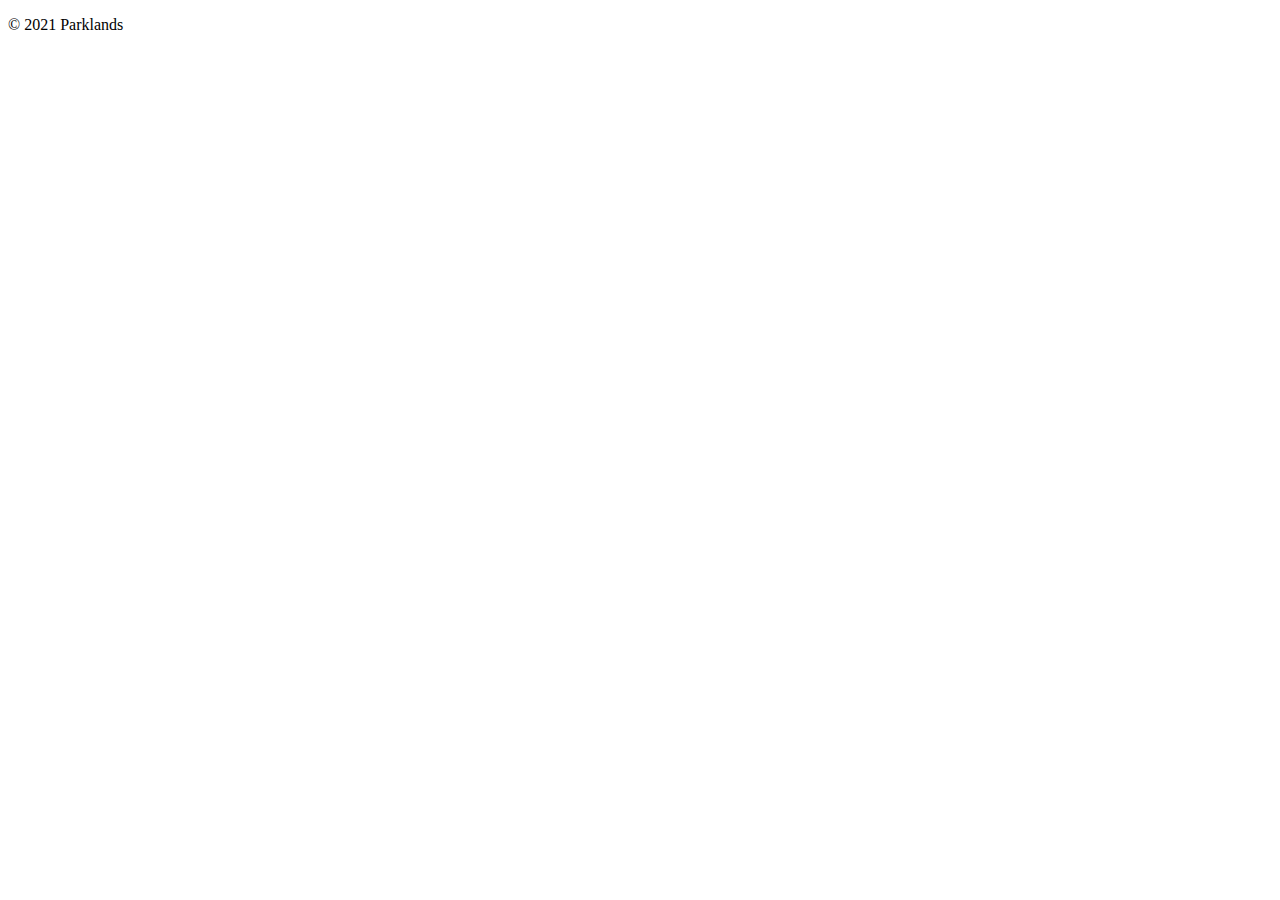
==== gallery.html @ eeeed0c7 "added basic outline to all pages" ====
<!DOCTYPE html>
<html>
    <head>
        <!--META TAGS-->
        <!--FONTS-->
        <!--CSS-->
    </head>
    <body>
        <!--HEADER BEGIN-->
        <header>
            <!--LOGO-->
            <a></a>
            <!--NAV MENU-->
            <nav>
                <ul></ul>
            </nav>
        </header>
        <!--HEADER END-->
        <!--GALLERY IMAGES-->
        <!--FOOTER BEGIN-->
        <footer>
            <!--CONTACT INFO clickable email link-->
            <!--COPYRIGHT-->
            <p>&copy; 2021 Parklands</p>
        </footer>
        <!--FOOTER END-->
    </body>
</html>
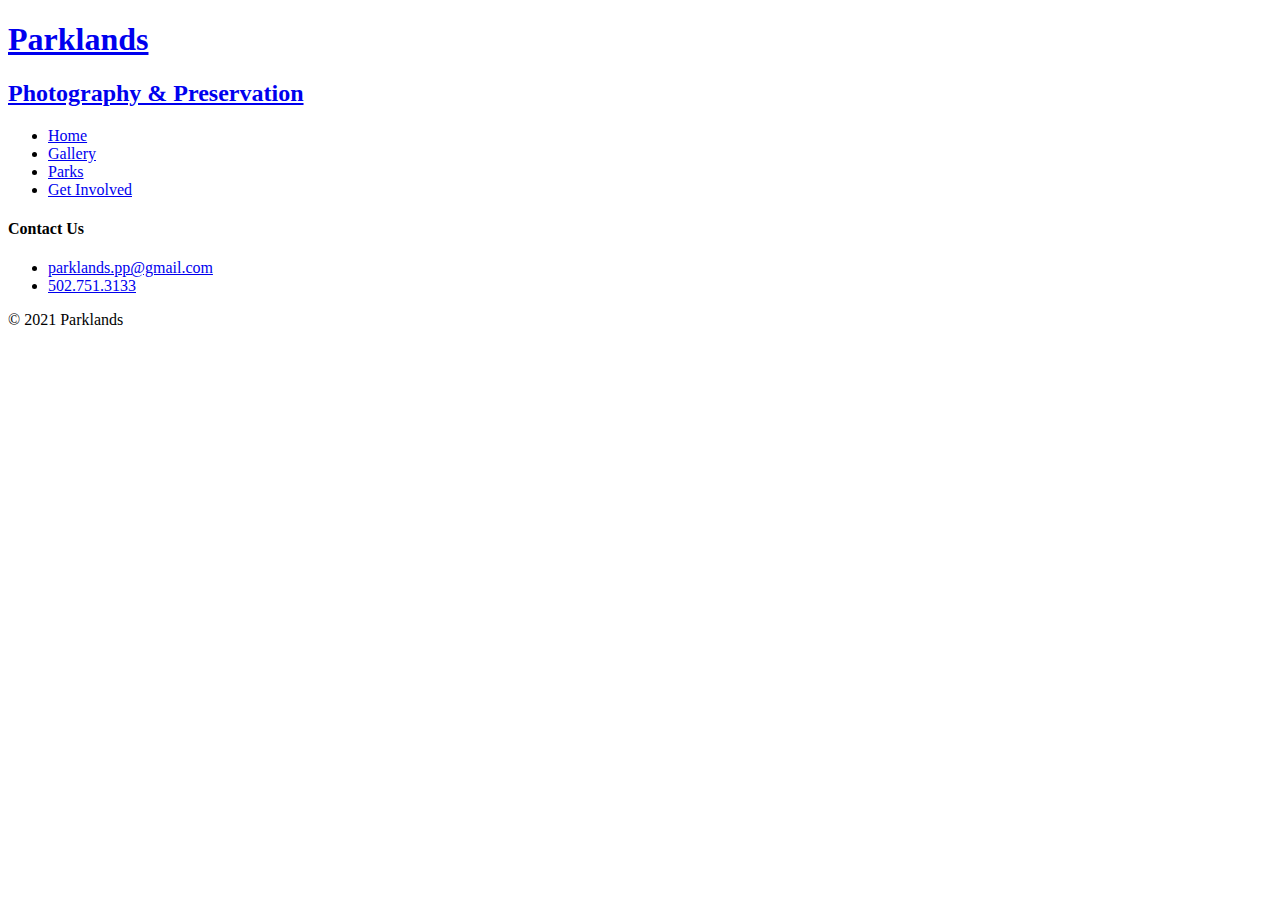
==== commit b7839972: "added content to all pages" ====
--- a/gallery.html
+++ b/gallery.html
@@ -1,25 +1,44 @@
 <!DOCTYPE html>
 <html>
     <head>
-        <!--META TAGS-->
+        <!--META-->
+        <meta charset="utf-8">
+        <meta name="viewport" content="width=device-width, initial-scale=1">
+        <!--TITLE-->
+        <title>Parklands | Photography & Preservation</title>
         <!--FONTS-->
         <!--CSS-->
     </head>
     <body>
         <!--HEADER BEGIN-->
         <header>
-            <!--LOGO-->
-            <a></a>
-            <!--NAV MENU-->
+            <!--TITLE return to index.html & create id-->
+            <a href="index.html">
+                <h1>Parklands</h1>
+                <h2>Photography & Preservation</h2>
+            </a>
+            <!--NAV MENU & create class-->
             <nav>
-                <ul></ul>
+                <ul>
+                    <li><a href="index.html">Home</a></li>
+                    <li><a href="#">Gallery</a></li>
+                    <li><a href="parks.html">Parks</a></li>
+                    <li><a href="involve.html">Get Involved</a></li>                   
+                </ul>
             </nav>
         </header>
         <!--HEADER END-->
-        <!--GALLERY IMAGES-->
+        
+        <!--GALLERY IMAGES & CAPTIONS-->
+
         <!--FOOTER BEGIN-->
         <footer>
-            <!--CONTACT INFO clickable email link-->
+            <!--CONTACT INFO h4? & list-style-type:none-->
+            <h4>Contact Us</h4>
+            <ul>
+                <li><a href="mailto:parklands.pp@gmail.com">parklands.pp@gmail.com</a></li>
+                <li><a href="tel:5027513133">502.751.3133</a></li>
+            </ul>
             <!--COPYRIGHT-->
             <p>&copy; 2021 Parklands</p>
         </footer>
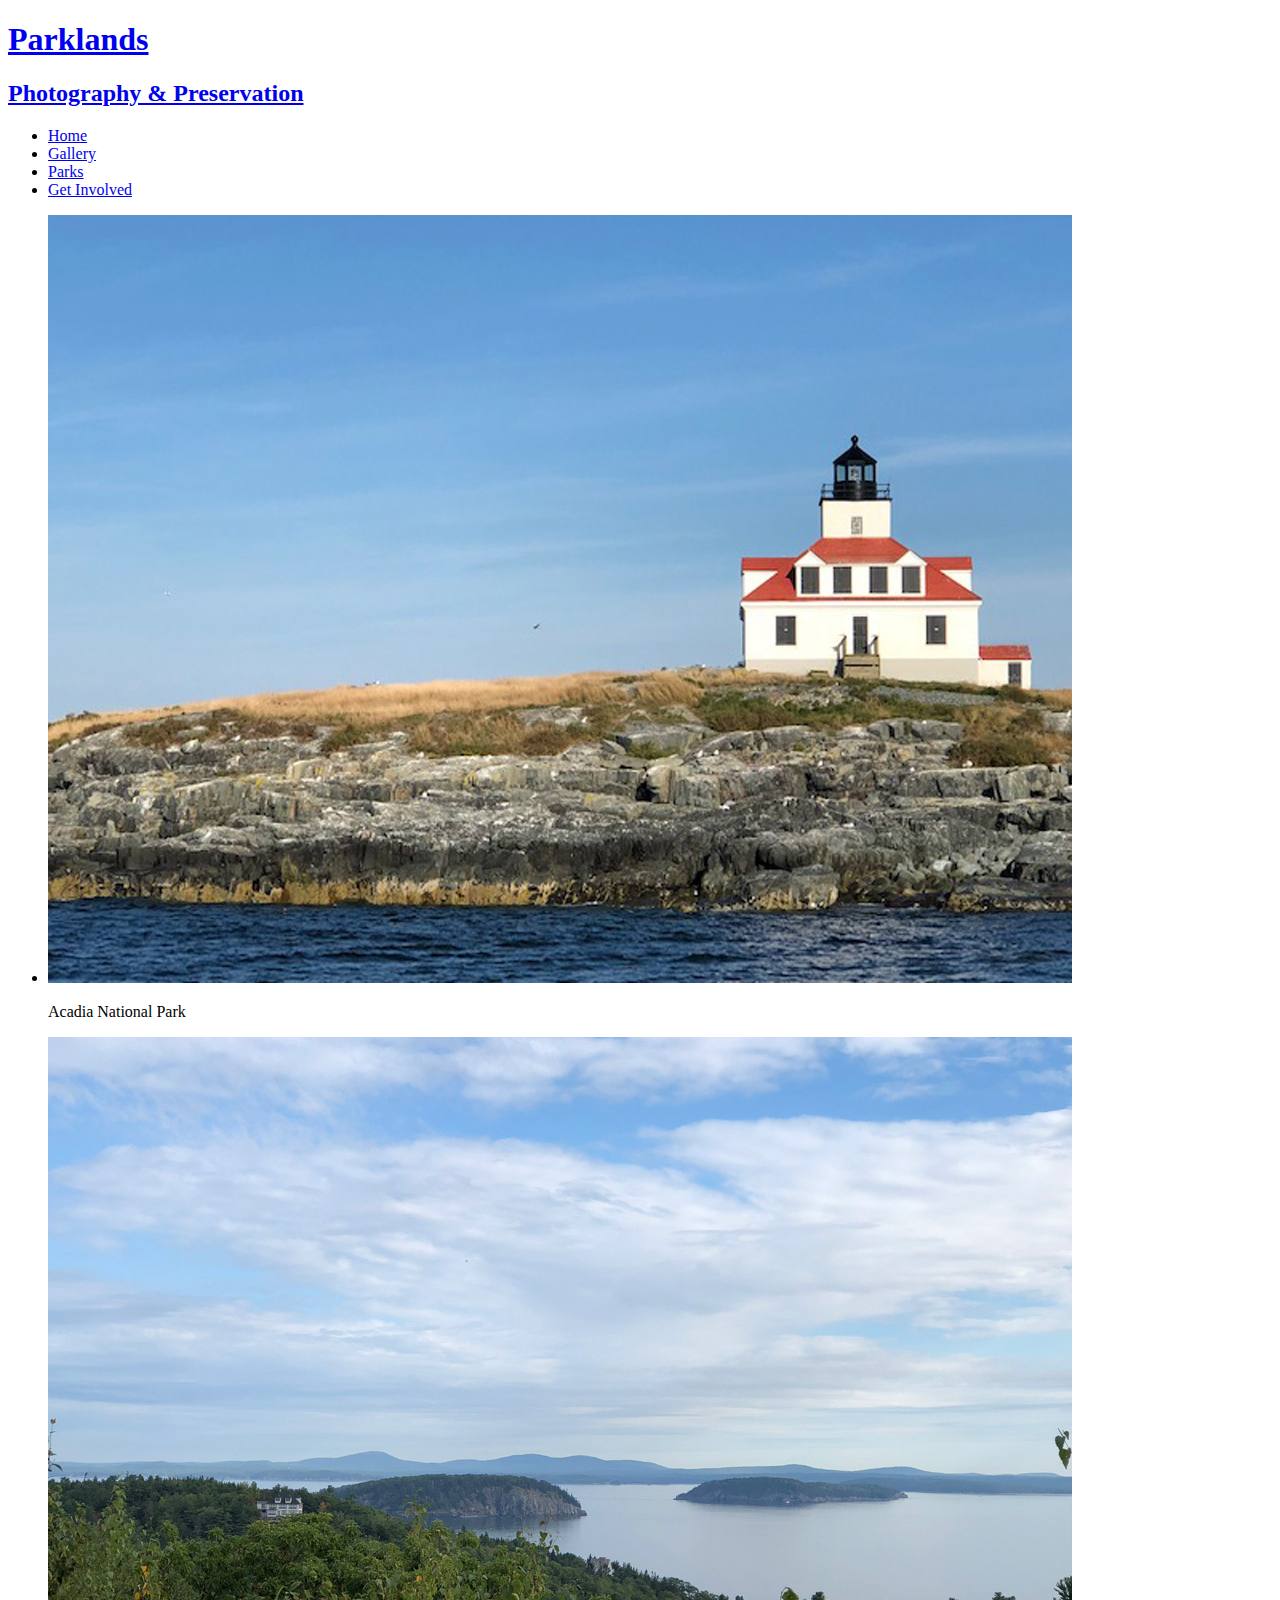
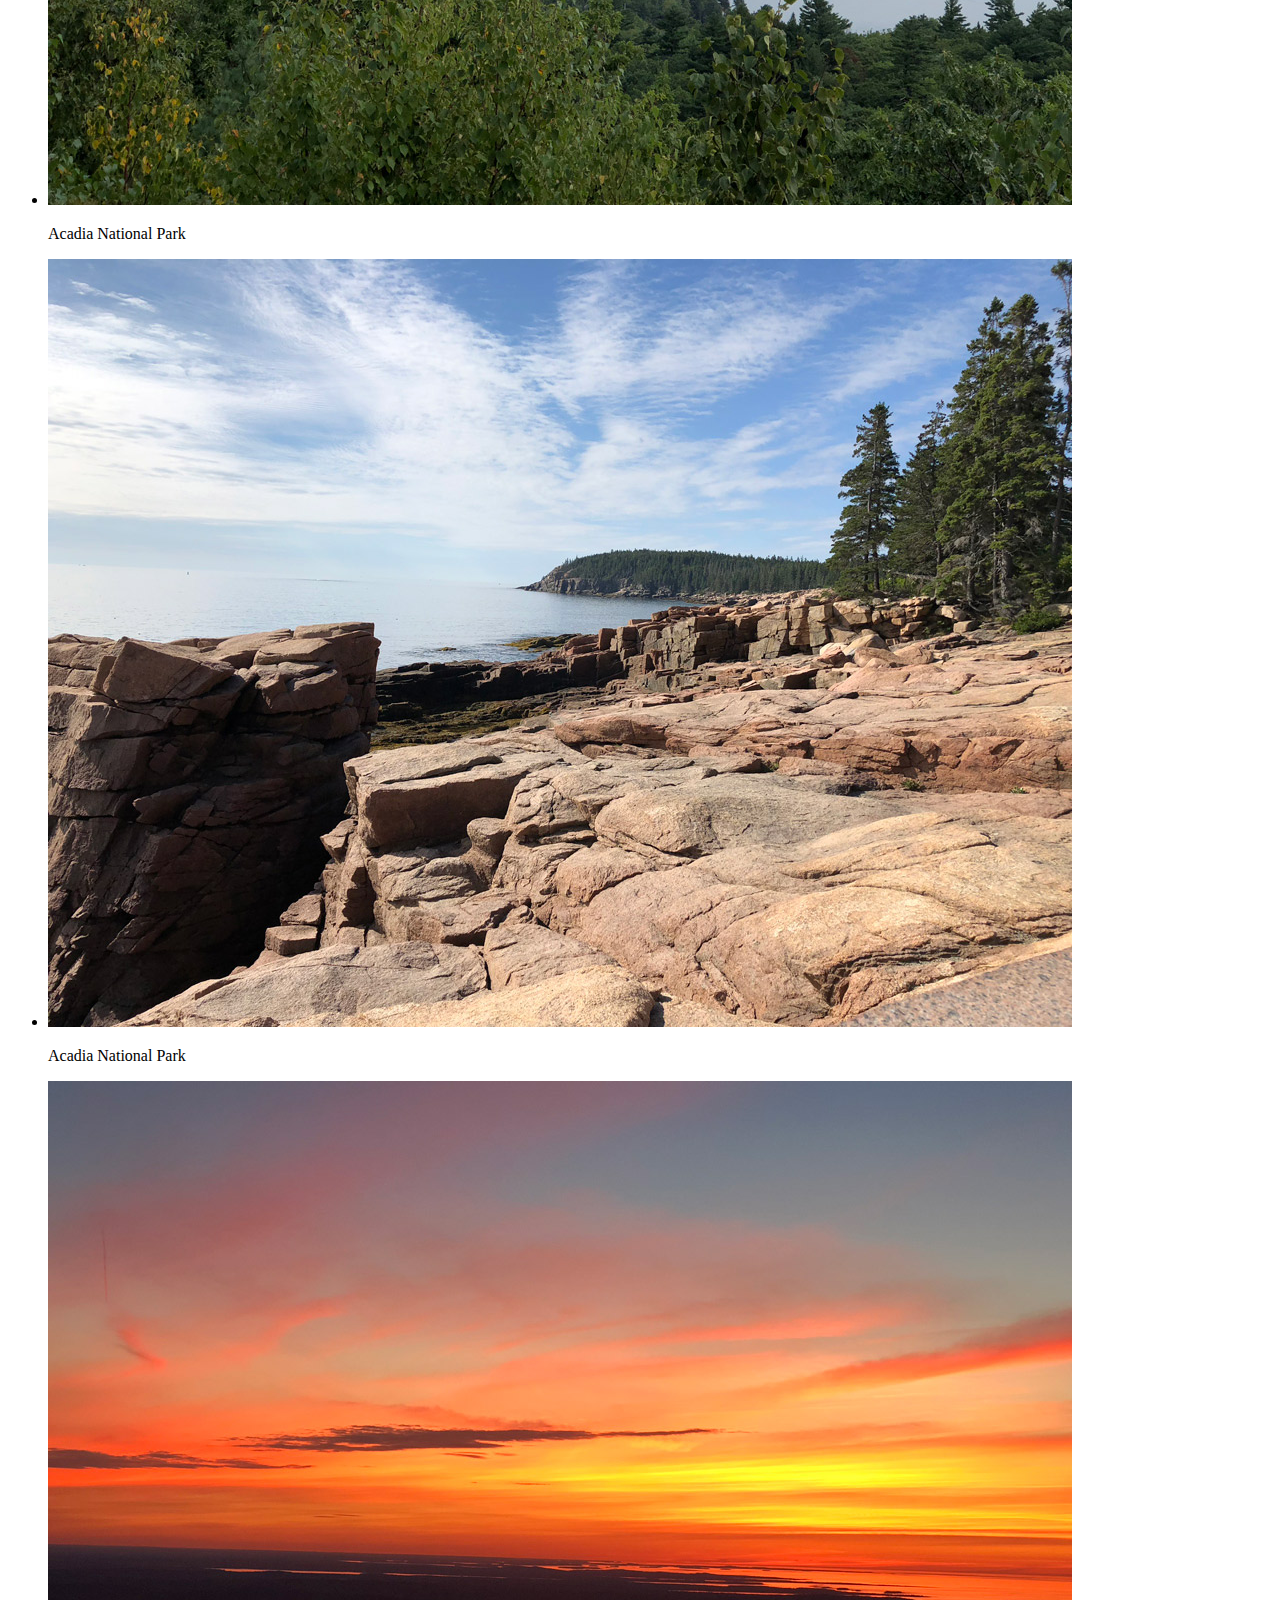
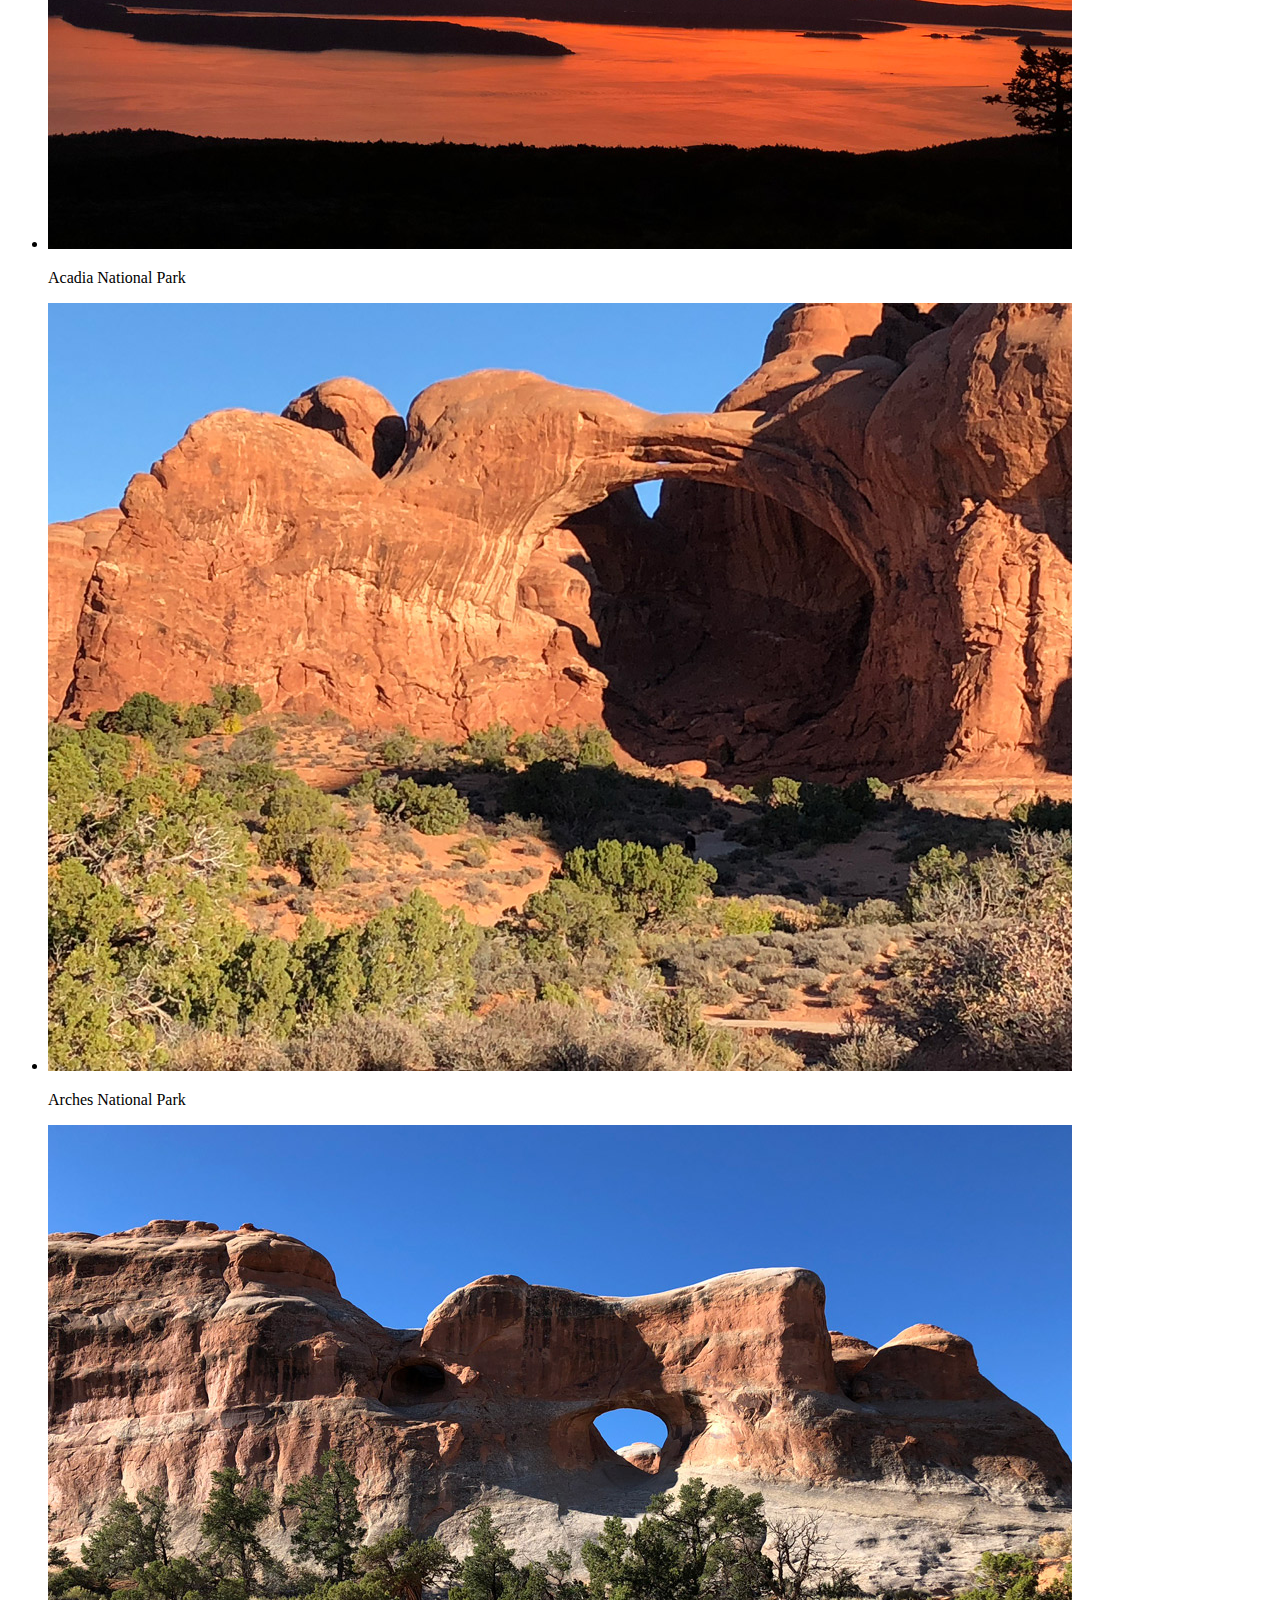
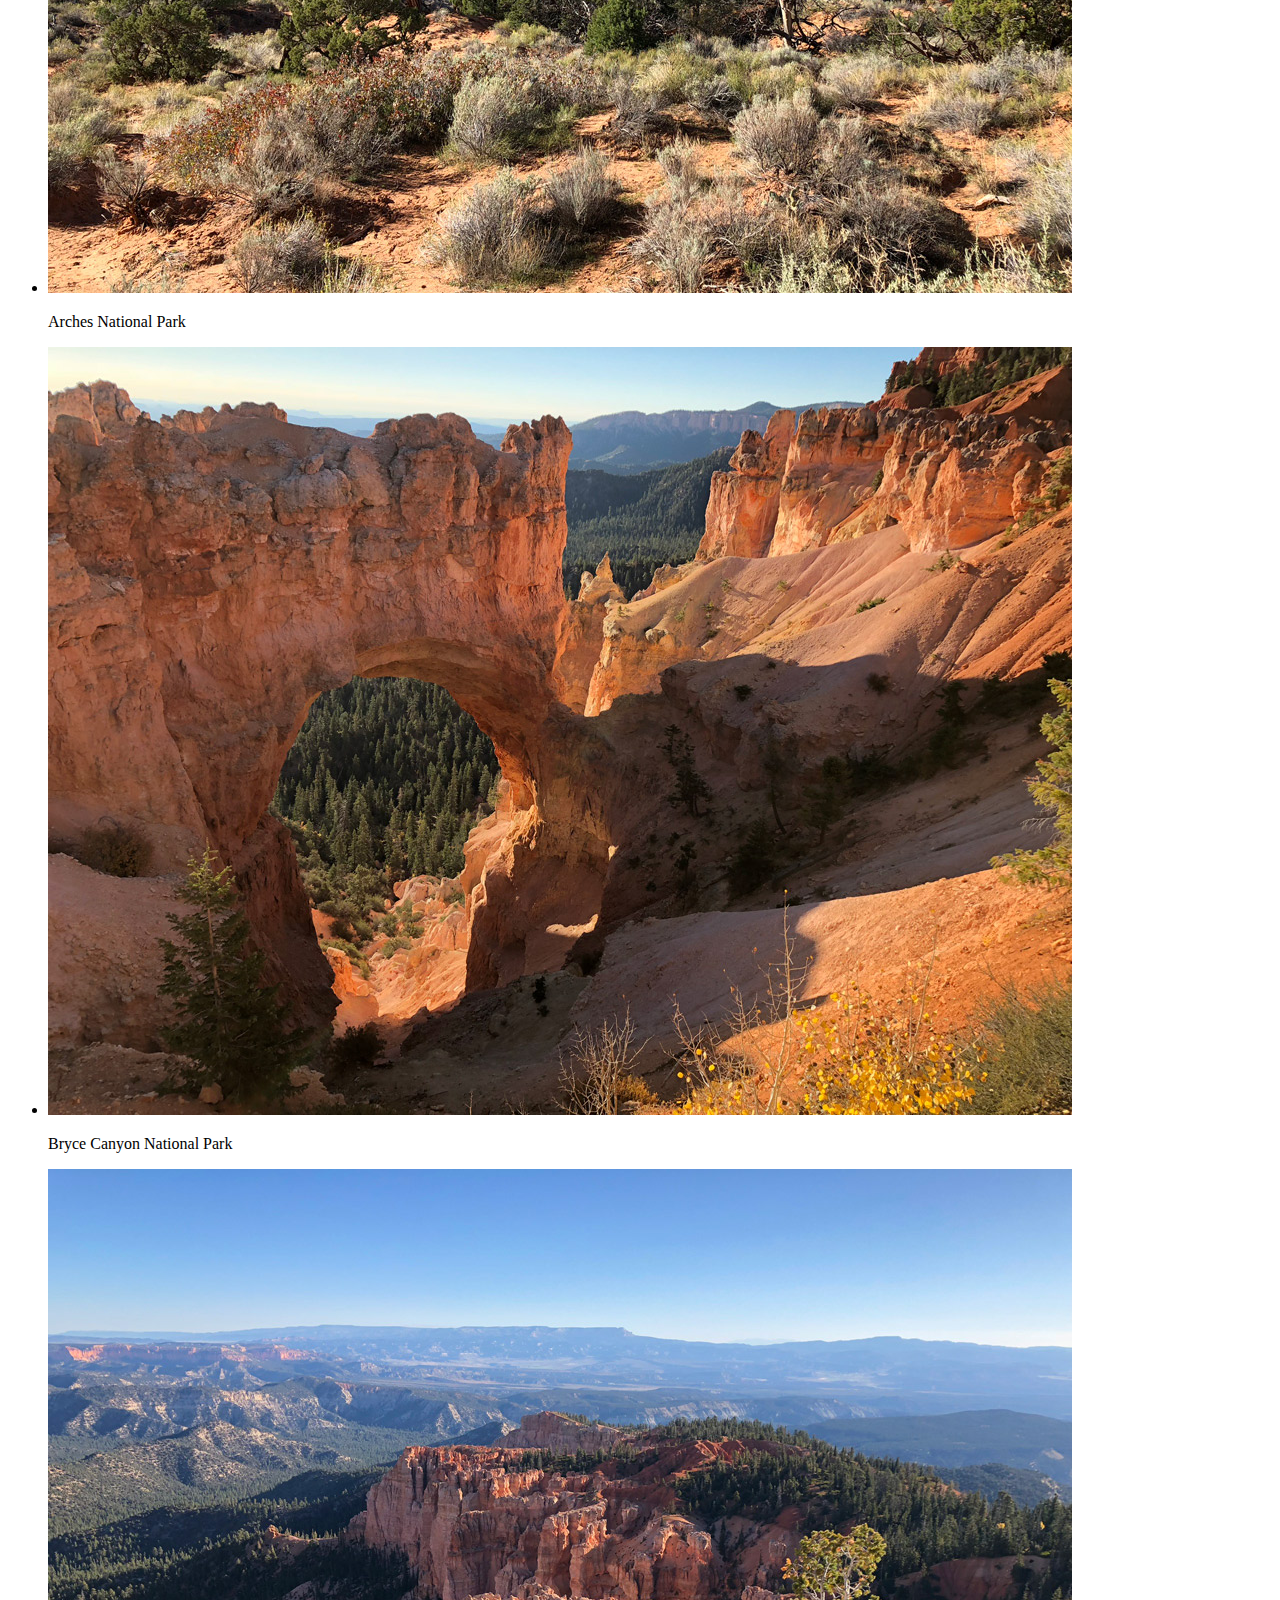
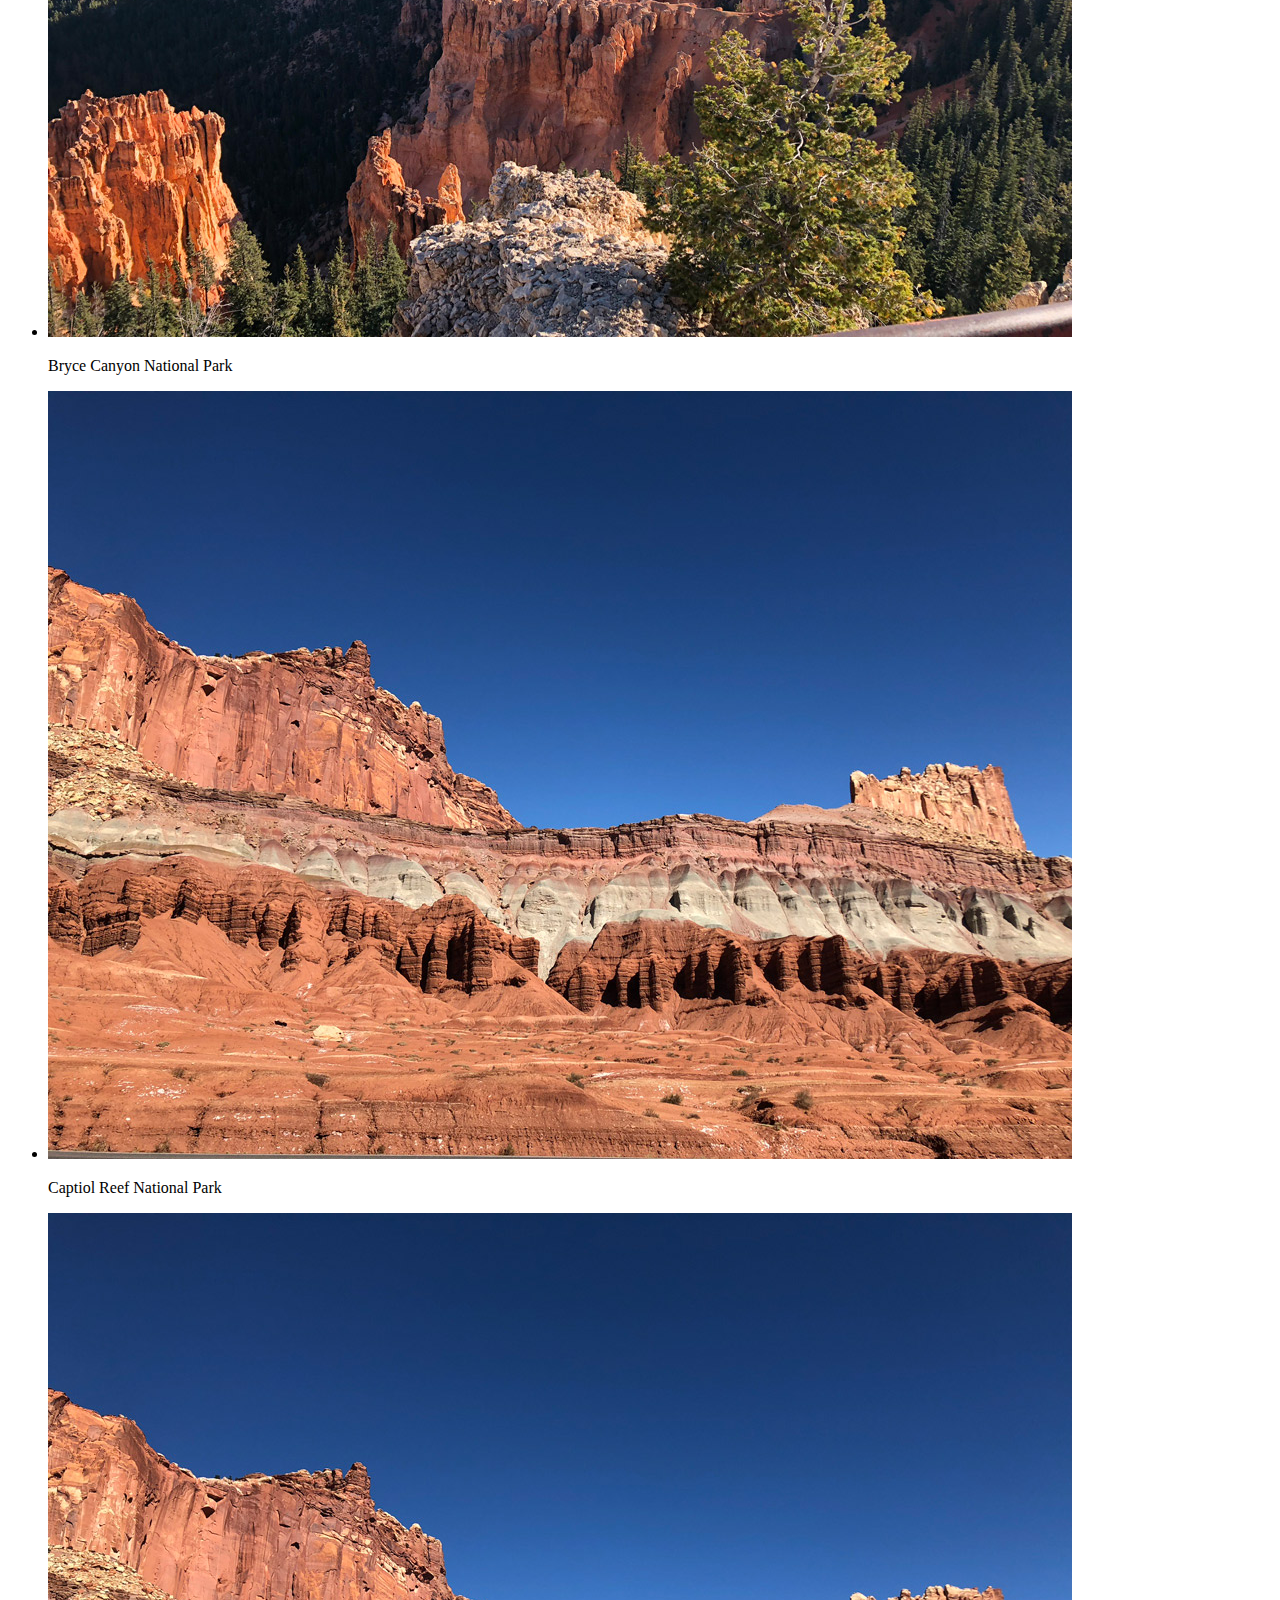
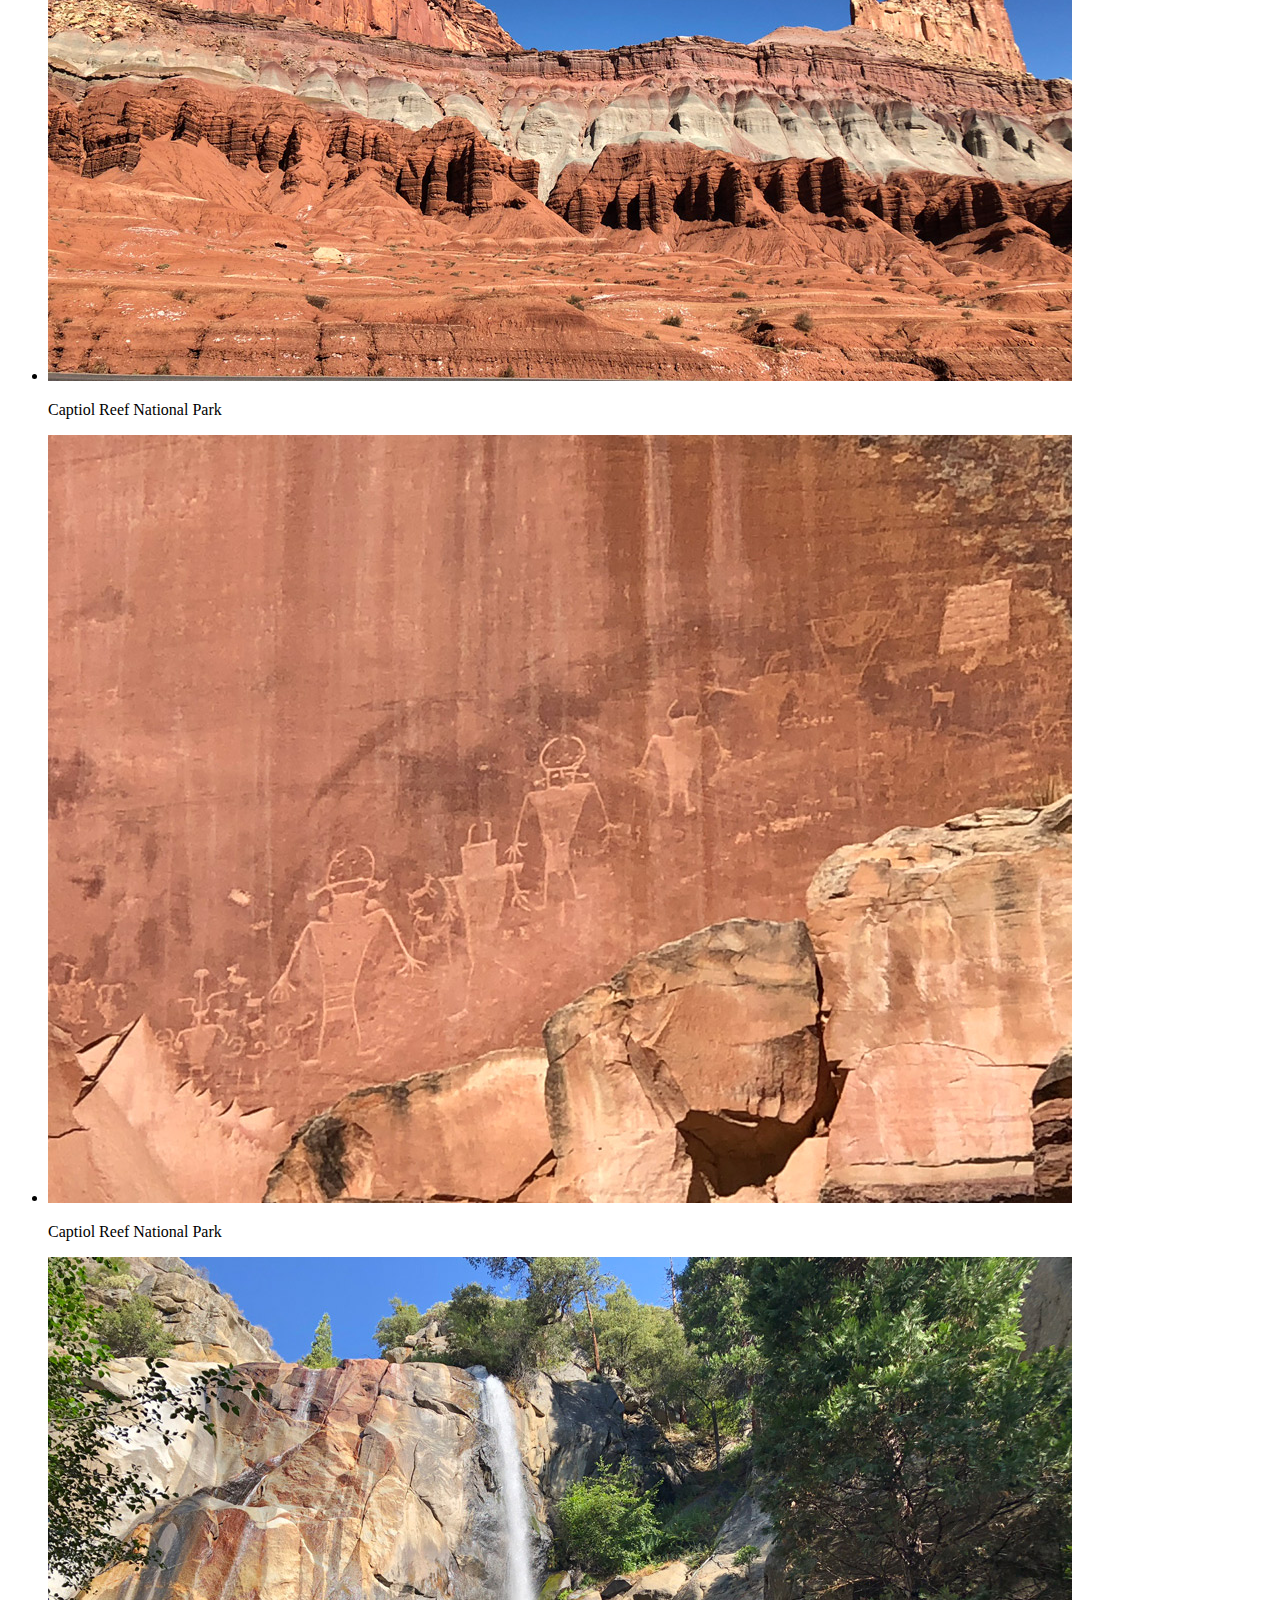
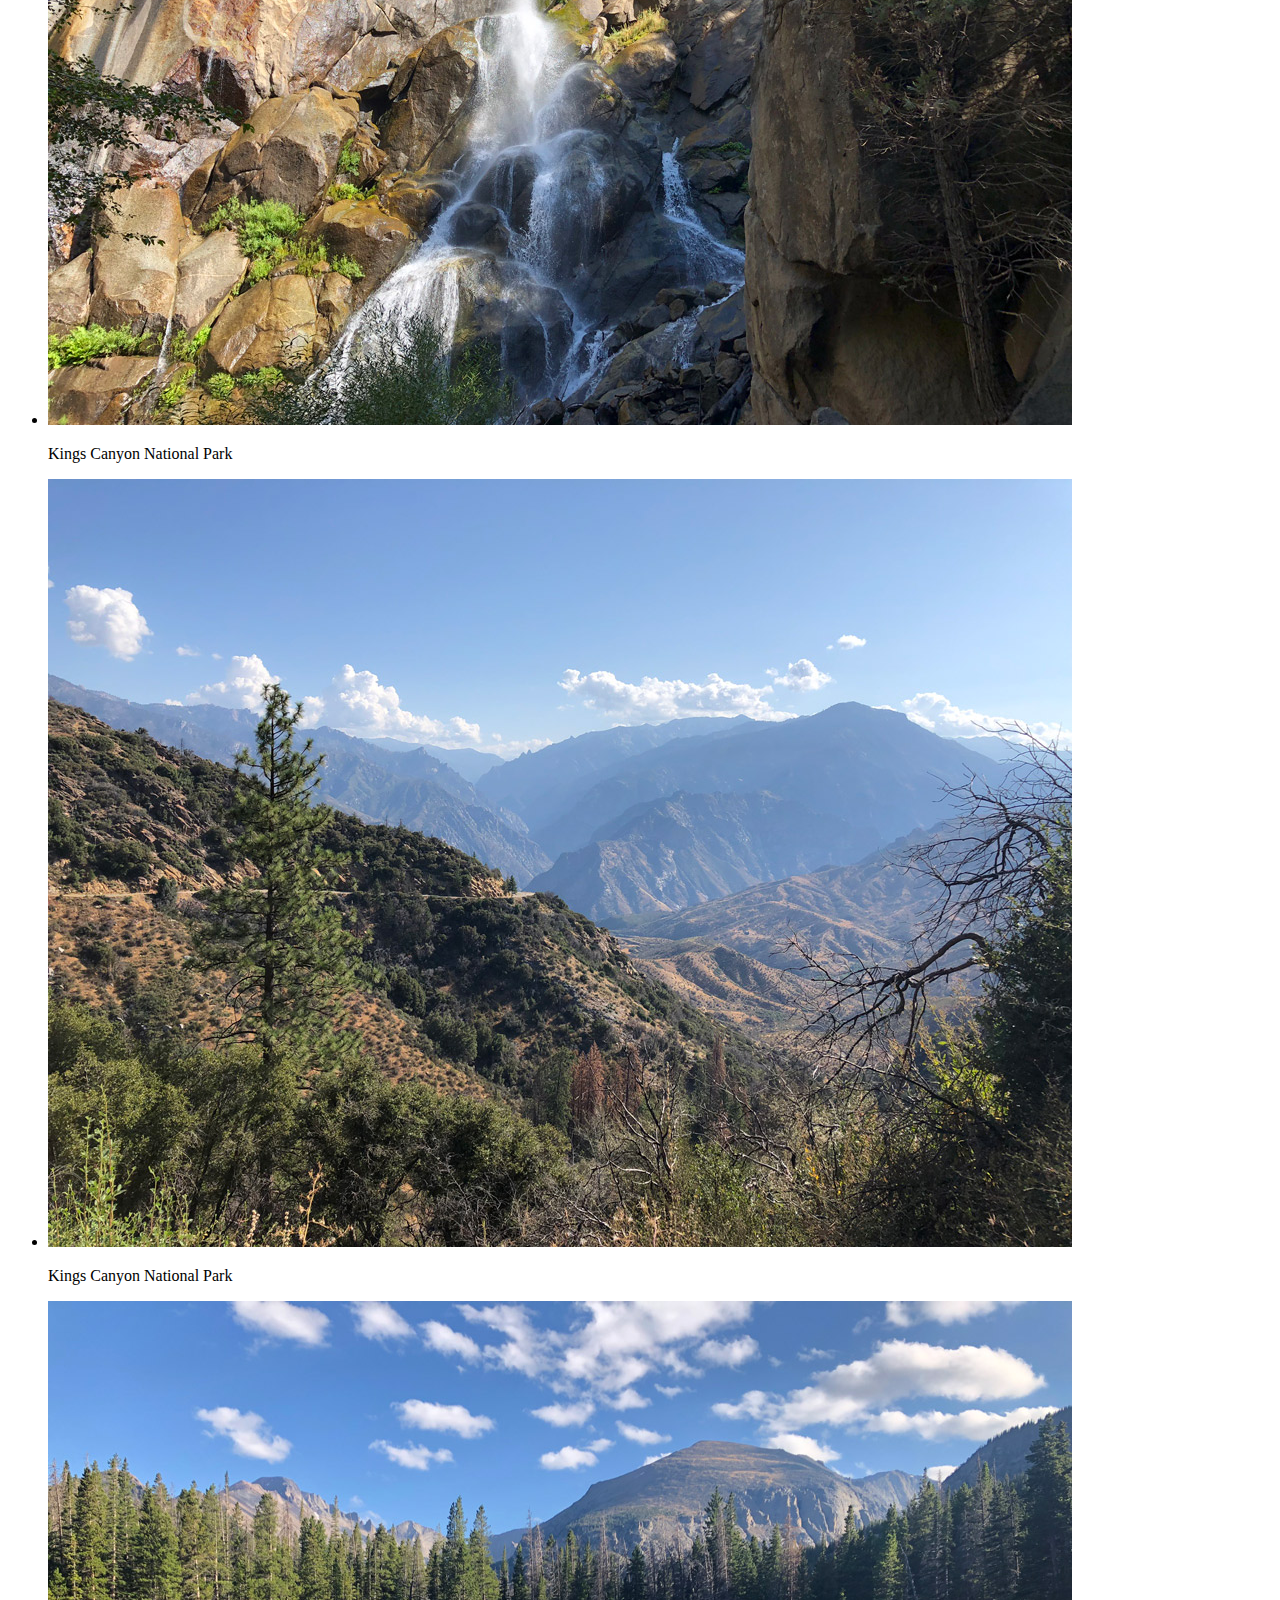
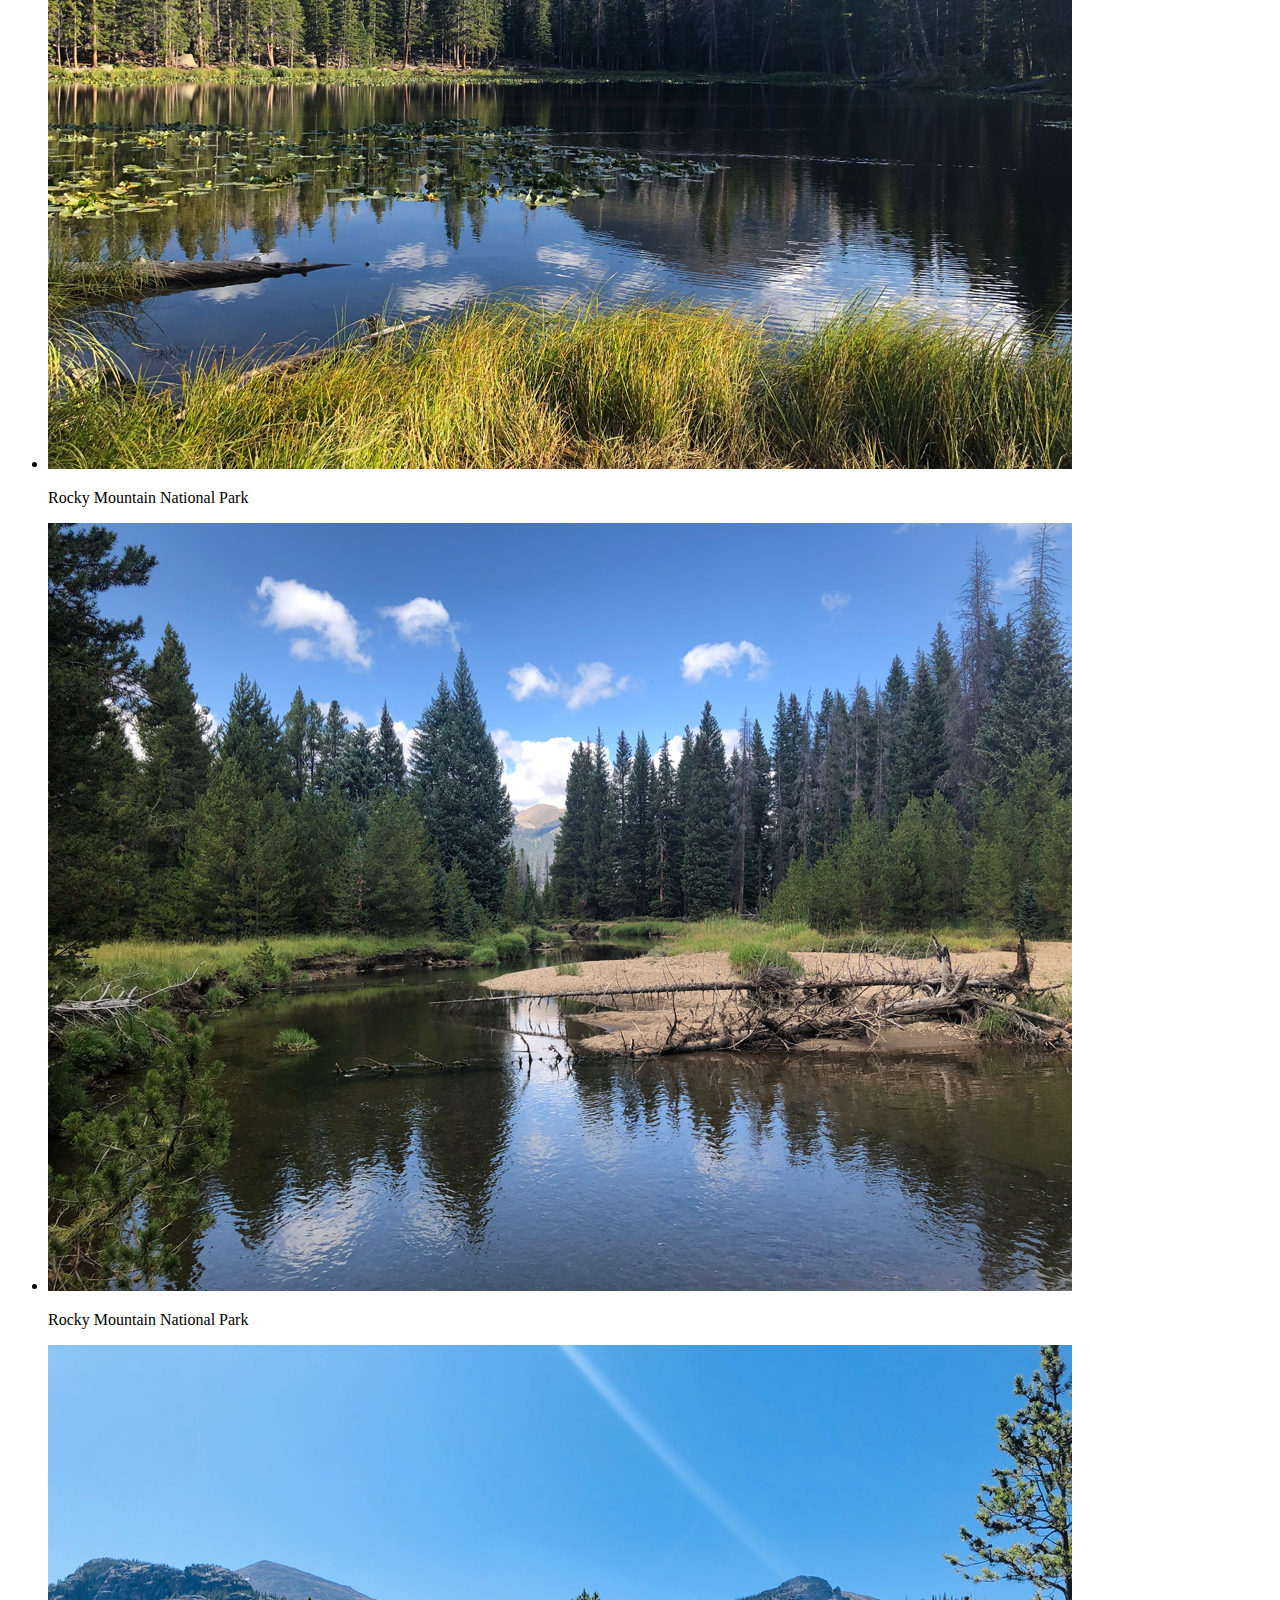
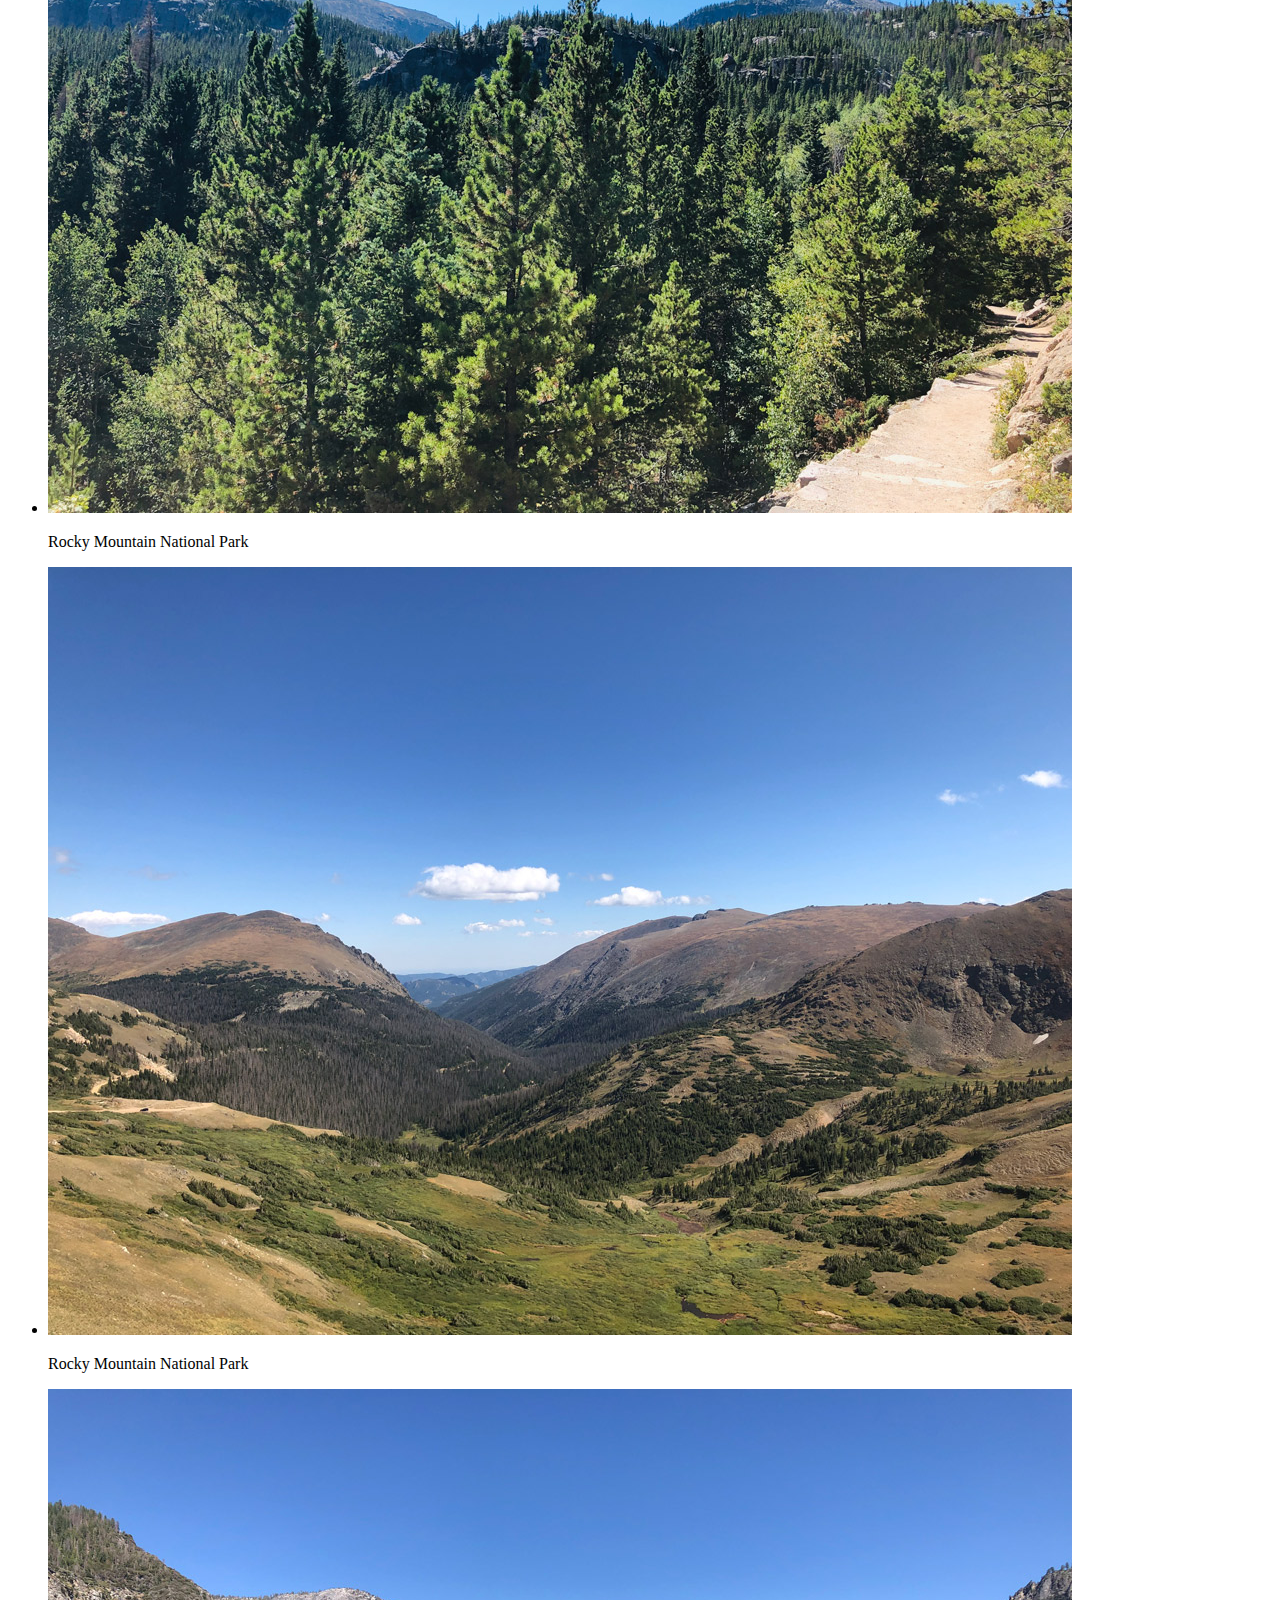
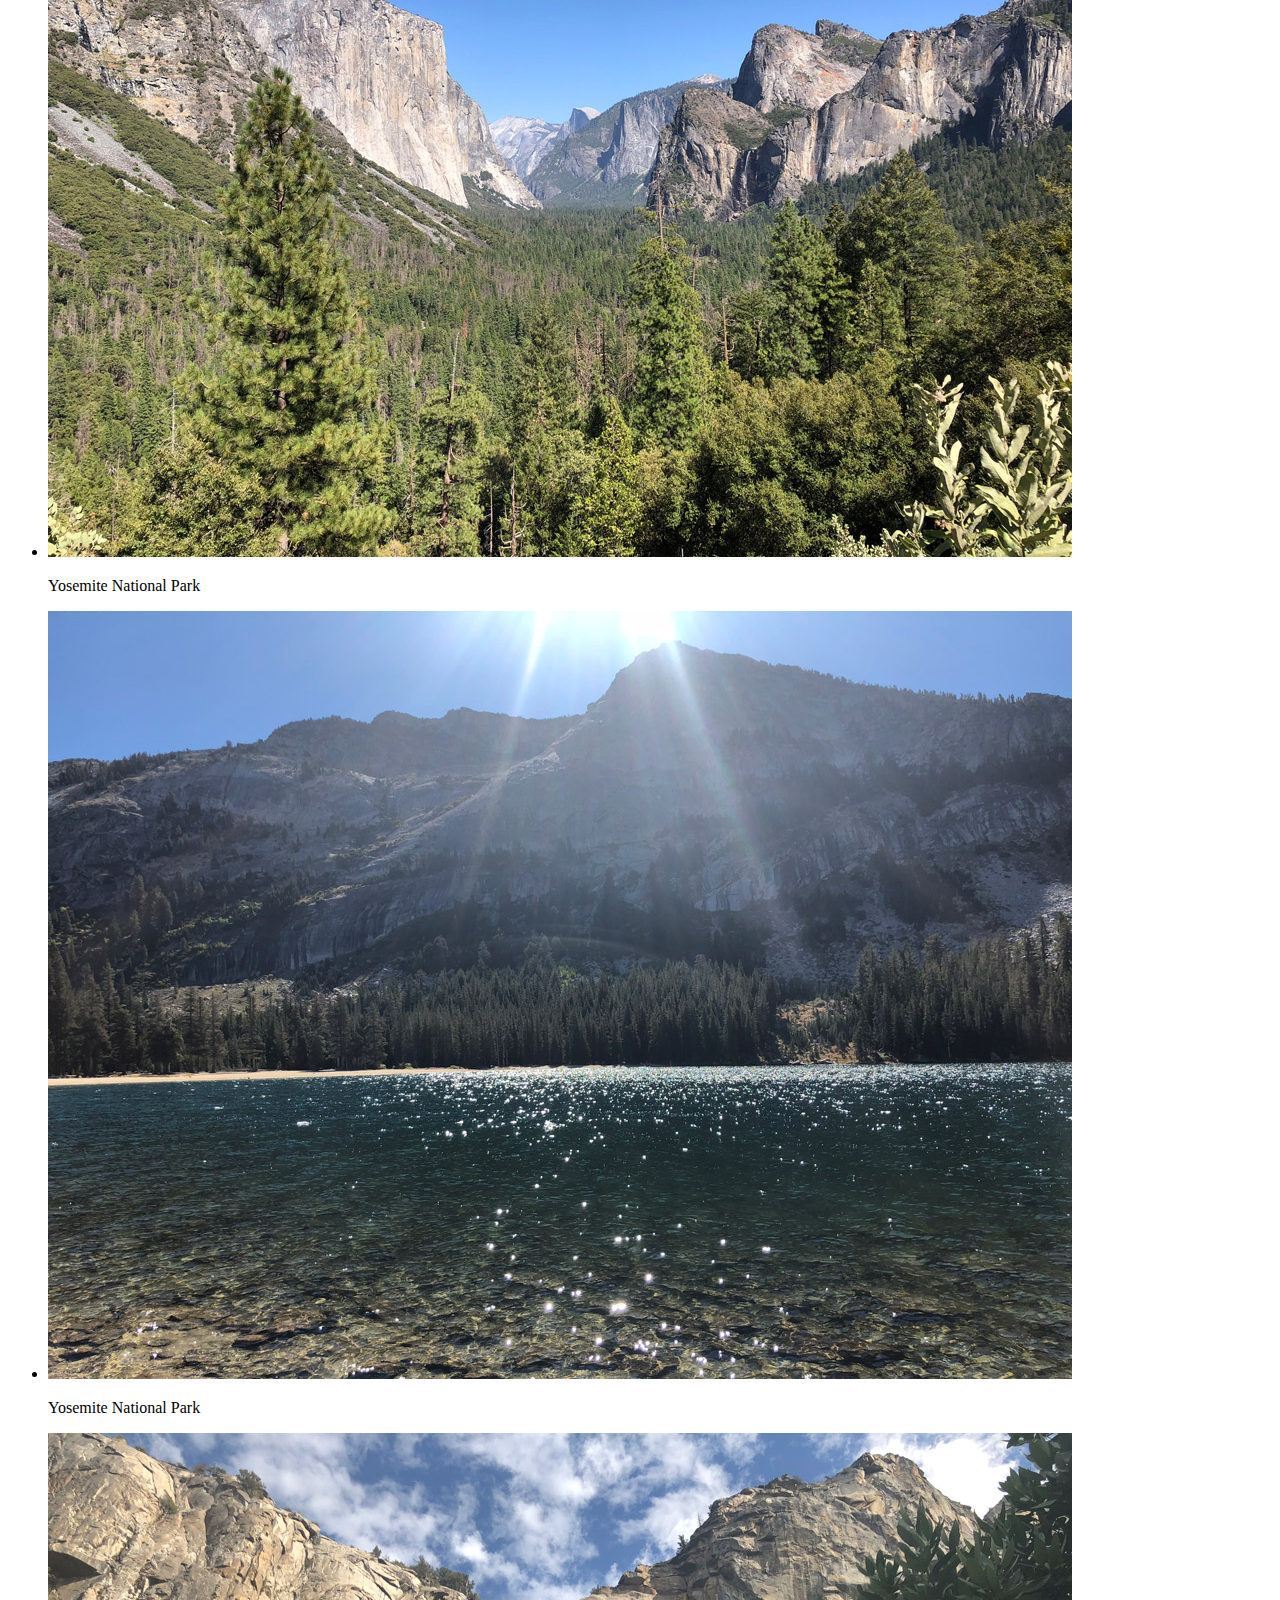
==== commit 2edd7955: "added images to all pages" ====
--- a/gallery.html
+++ b/gallery.html
@@ -7,6 +7,9 @@
         <!--TITLE-->
         <title>Parklands | Photography & Preservation</title>
         <!--FONTS-->
+        <link rel="preconnect" href="https://fonts.googleapis.com">
+        <link rel="preconnect" href="https://fonts.gstatic.com" crossorigin>
+        <link href="https://fonts.googleapis.com/css2?family=Open+Sans:wght@300;400;600;800&family=Playfair+Display:wght@400;600;800&display=swap" rel="stylesheet">        
         <!--CSS-->
     </head>
     <body>
@@ -29,7 +32,110 @@
         </header>
         <!--HEADER END-->
         
-        <!--GALLERY IMAGES & CAPTIONS-->
+        <!--GALLERY IMAGES & CAPTIONS create id for div & ul-->
+        <div>
+            <ul>
+                <li>
+                    <img src="img/acadia-01.jpg" alt="Image of Acadia National Park">
+                    <p>Acadia National Park</p>
+                </li>
+                <li>
+                    <img src="img/acadia-02.jpg" alt="Image of Acadia National Park">
+                    <p>Acadia National Park</p>
+                </li>
+                <li>
+                    <img src="img/acadia-03.jpg" alt="Image of Acadia National Park">
+                    <p>Acadia National Park</p>
+                </li>
+                <li>
+                    <img src="img/acadia-04.jpg" alt="Image of Acadia National Park">
+                    <p>Acadia National Park</p>
+                </li>
+                <li>
+                    <img src="img/arches-01.jpg" alt="Image of Arches National Park">
+                    <p>Arches National Park</p>
+                </li>
+                <li>
+                    <img src="img/arches-02.jpg" alt="Image of Arches National Park">
+                    <p>Arches National Park</p>
+                </li>
+                <li>
+                    <img src="img/bryce-01.jpg" alt="Image of Bryce Canyon National Park">
+                    <p>Bryce Canyon National Park</p>
+                </li>
+                <li>
+                    <img src="img/bryce-02.jpg" alt="Image of Bryce Canyon National Park">
+                    <p>Bryce Canyon National Park</p>
+                </li>
+                <li>
+                    <img src="img/capitolreef-01.jpg" alt="Image of Captiol Reef National Park">
+                    <p>Captiol Reef National Park</p>
+                                    <li>
+                    <img src="img/capitolreef-01.jpg" alt="Image of Captiol Reef National Park">
+                    <p>Captiol Reef National Park</p>
+                </li>
+                <li>
+                    <img src="img/capitolreef-02.jpg" alt="Image of Captiol Reef National Park">
+                    <p>Captiol Reef National Park</p>
+                </li>
+                <li>
+                    <img src="img/kings-01.jpg" alt="Image of Kings Canyon National Park">
+                    <p>Kings Canyon National Park</p>
+                </li>
+                <li>
+                    <img src="img/kings-02.jpg" alt="Image of Kings Canyon National Park">
+                    <p>Kings Canyon National Park</p>
+                </li>
+                <li>
+                    <img src="img/rocky-01.jpg" alt="Image of Rocky Mountain National Park">
+                    <p>Rocky Mountain National Park</p>
+                </li>    
+                <li>
+                    <img src="img/rocky-02.jpg" alt="Image of Rocky Mountain National Park">
+                    <p>Rocky Mountain National Park</p>
+                </li>
+                <li>
+                    <img src="img/rocky-03.jpg" alt="Image of Rocky Mountain National Park">
+                    <p>Rocky Mountain National Park</p>
+                </li>
+                <li>
+                    <img src="img/rocky-04.jpg" alt="Image of Rocky Mountain National Park">
+                    <p>Rocky Mountain National Park</p>
+                </li>
+                <li>
+                    <img src="img/yosemite-01.jpg" alt="Image of Yosemite National Park">
+                    <p>Yosemite National Park</p>
+                </li>       
+                <li>
+                    <img src="img/yosemite-02.jpg" alt="Image of Yosemite National Park">
+                    <p>Yosemite National Park</p>
+                </li>   
+                <li>
+                    <img src="img/yosemite-03.jpg" alt="Image of Yosemite National Park">
+                    <p>Yosemite National Park</p>
+                </li>   
+                <li>
+                    <img src="img/yosemite-04.jpg" alt="Image of Yosemite National Park">
+                    <p>Yosemite National Park</p>
+                </li>   
+                <li>
+                    <img src="img/yosemite-05.jpg" alt="Image of Yosemite National Park">
+                    <p>Yosemite National Park</p>
+                </li>   
+                <li>
+                    <img src="img/yosemite-06.jpg" alt="Image of Yosemite National Park">
+                    <p>Yosemite National Park</p>
+                </li>
+                <li>
+                    <img src="img/zion-01.jpg" alt="Image of Zion National Park">
+                    <p>Zion National Park</p>
+                </li>        
+                <li>
+                    <img src="img/zion-02.jpg" alt="Image of Zion National Park">
+                    <p>Zion National Park</p>
+                </li>                  
+            </ul>
+        </div>
 
         <!--FOOTER BEGIN-->
         <footer>
@@ -40,7 +146,7 @@
                 <li><a href="tel:5027513133">502.751.3133</a></li>
             </ul>
             <!--COPYRIGHT-->
-            <p>&copy; 2021 Parklands</p>
+            <p>&copy; 2021 Parklands | Photography & Preservation</p>
         </footer>
         <!--FOOTER END-->
     </body>
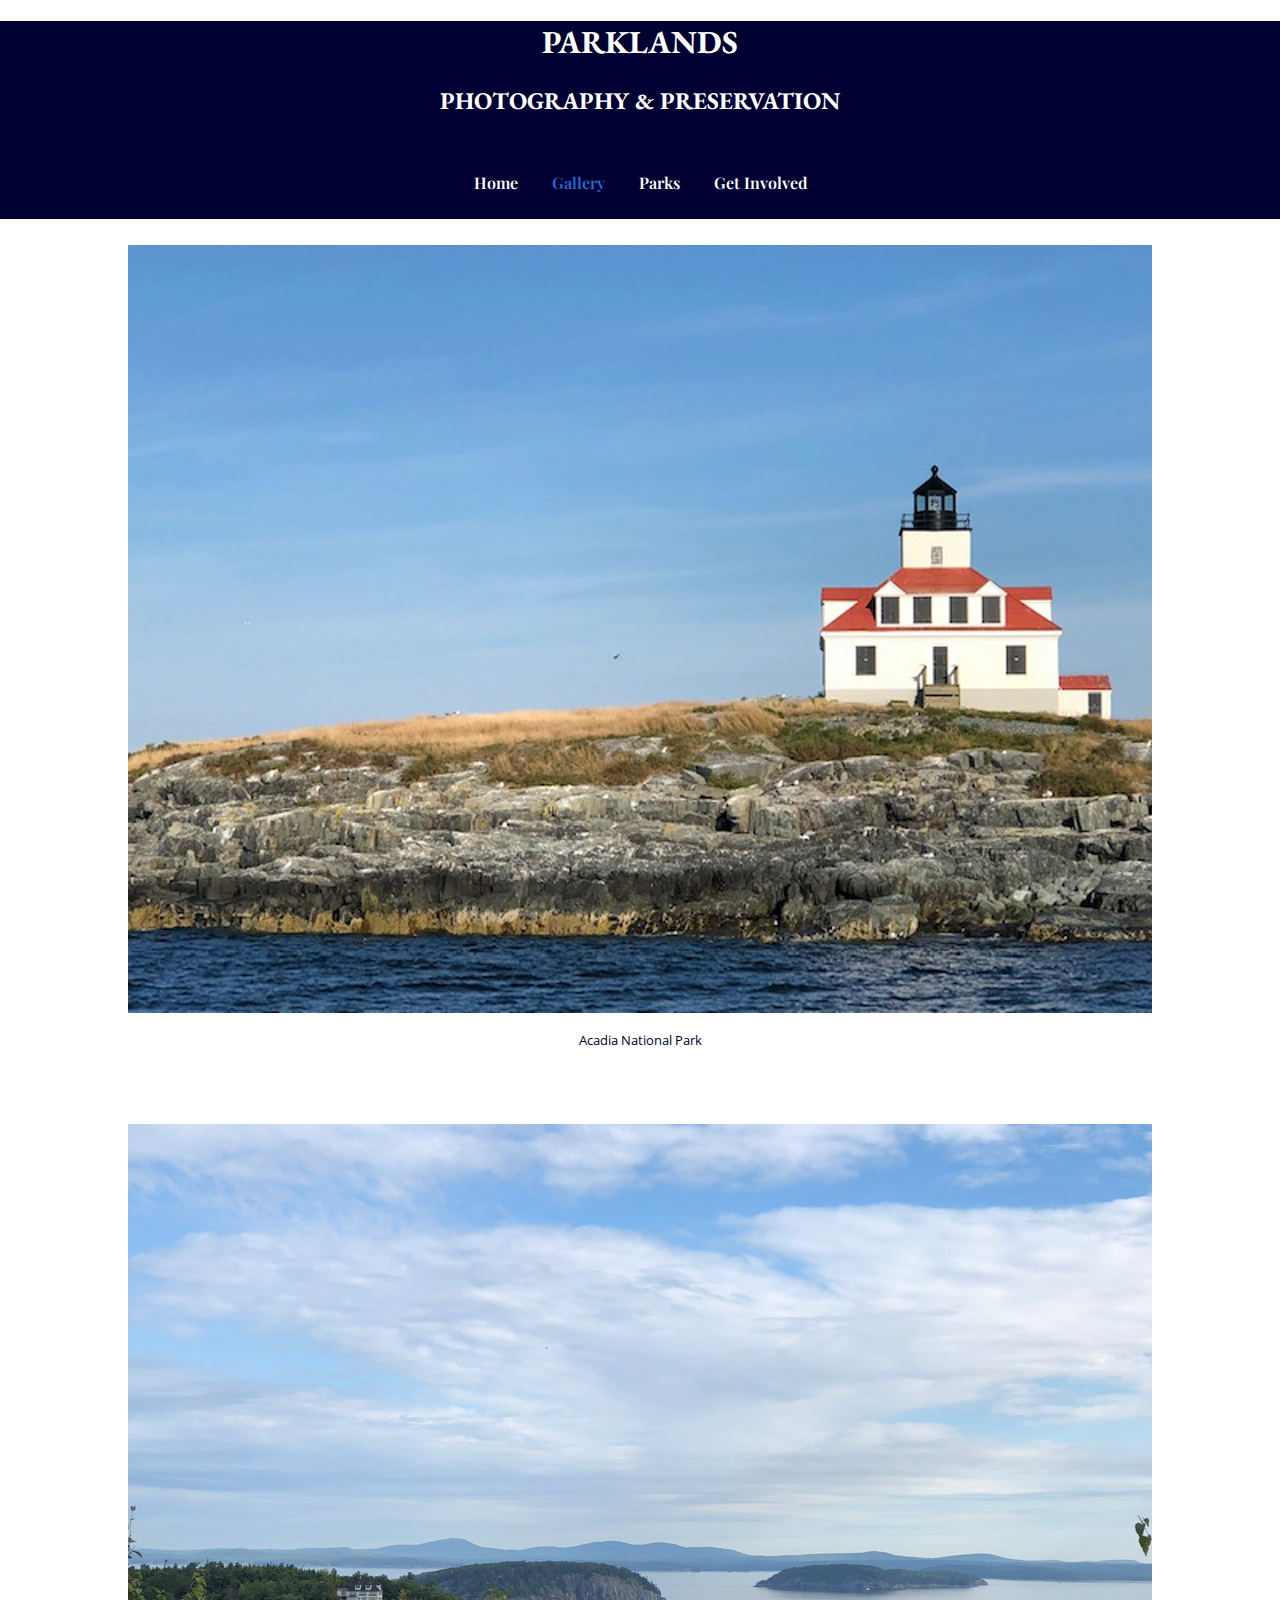
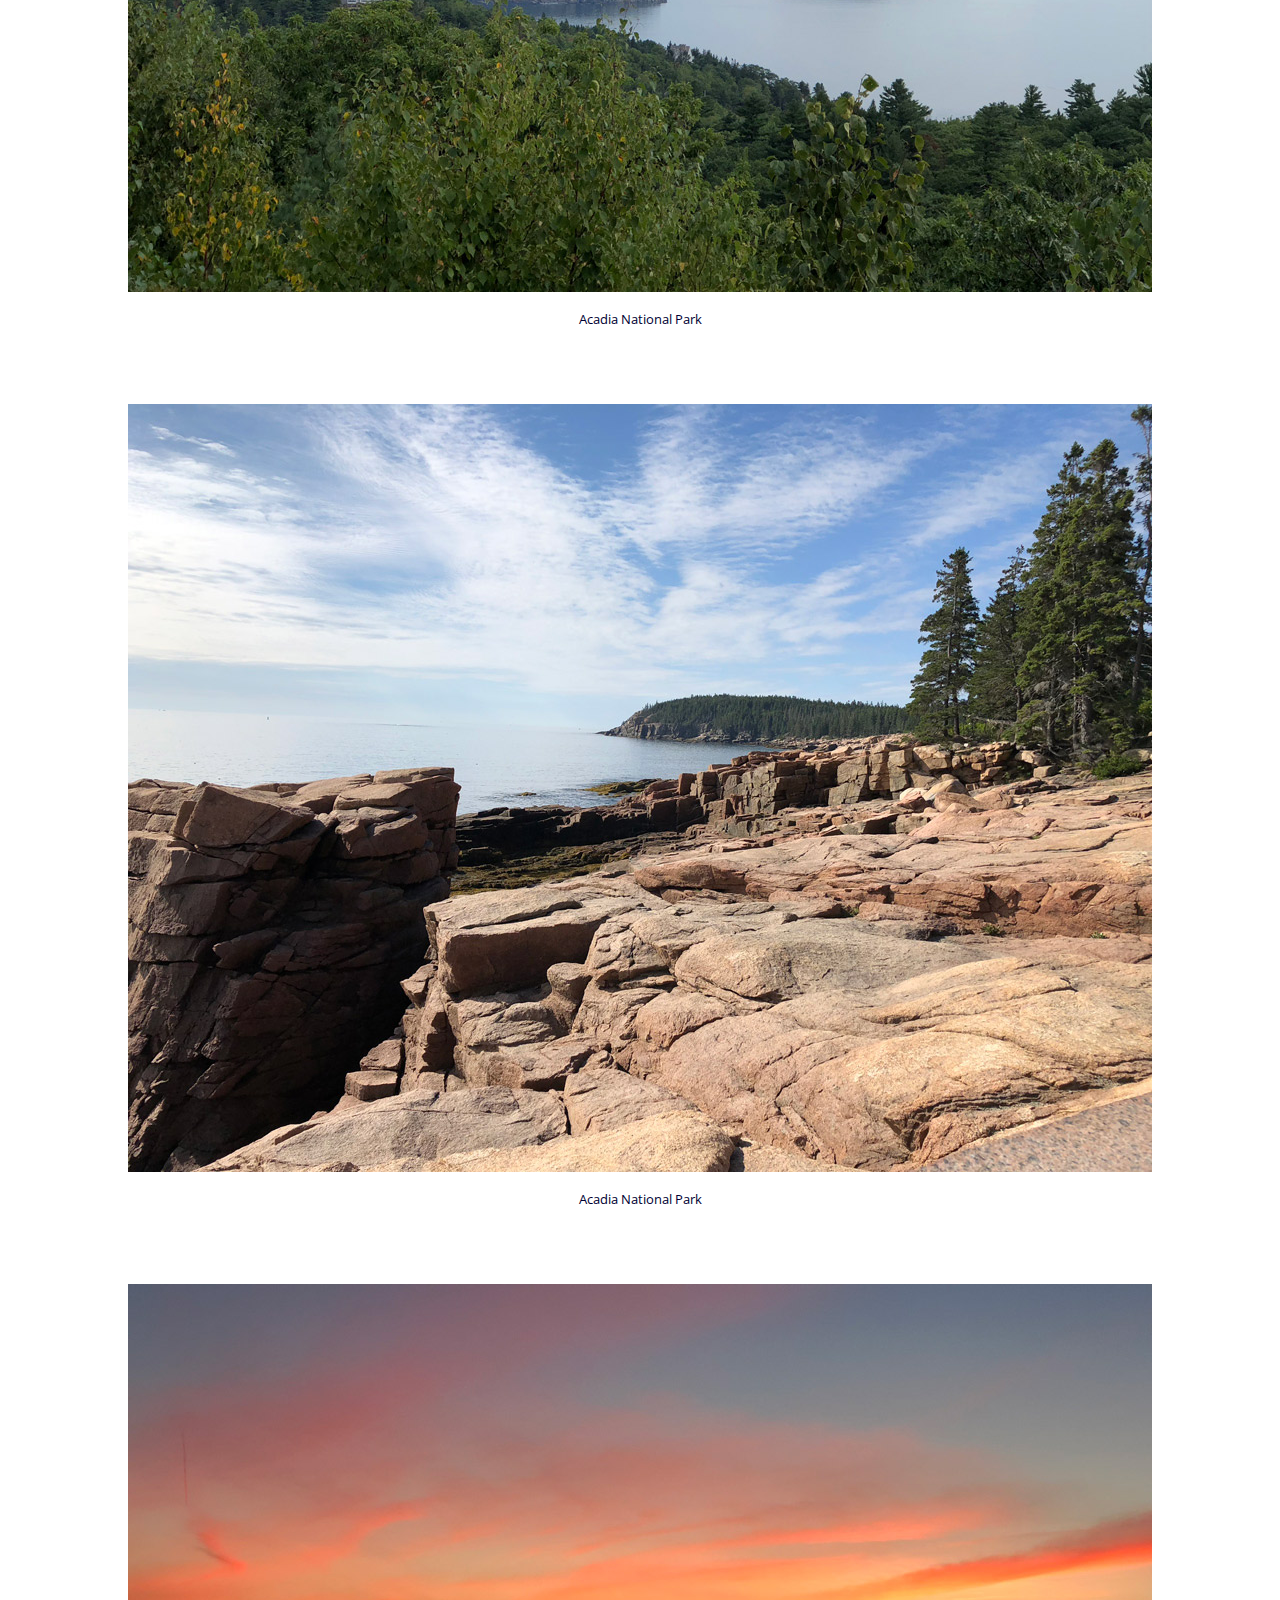
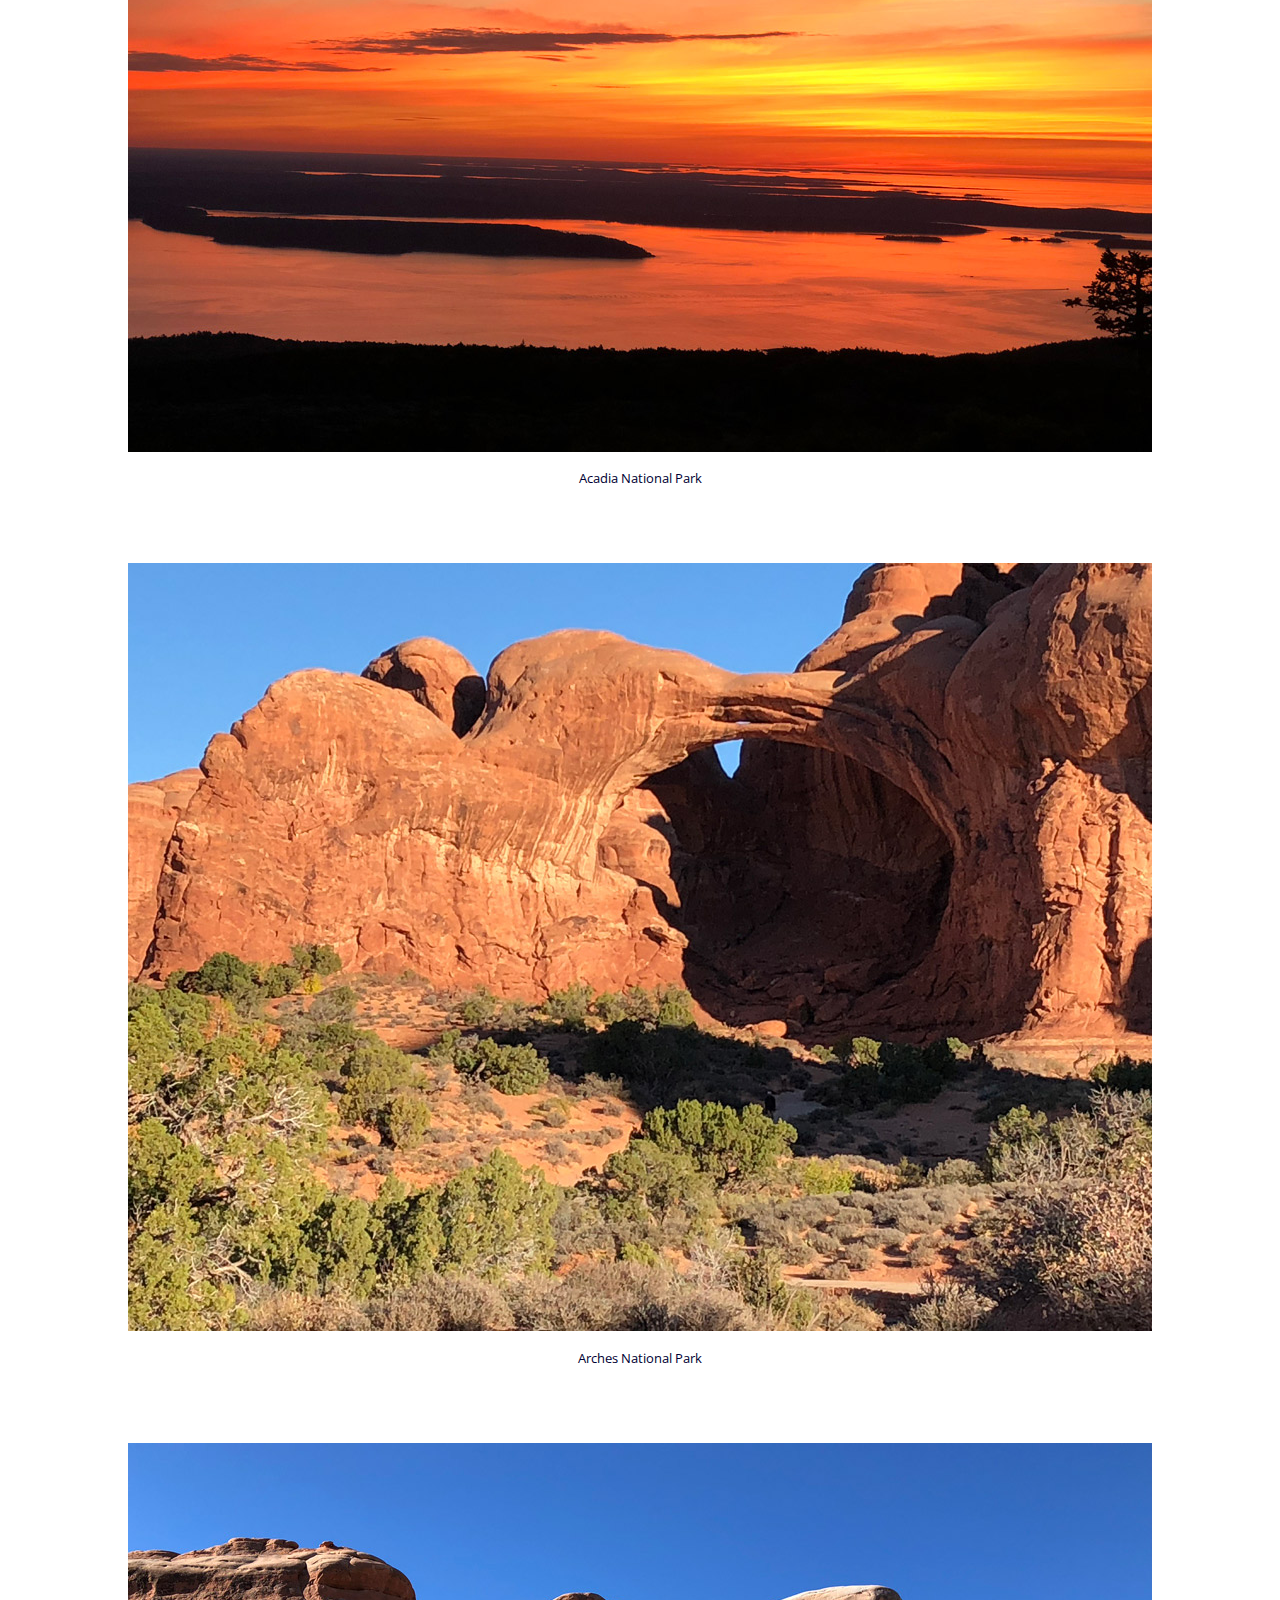
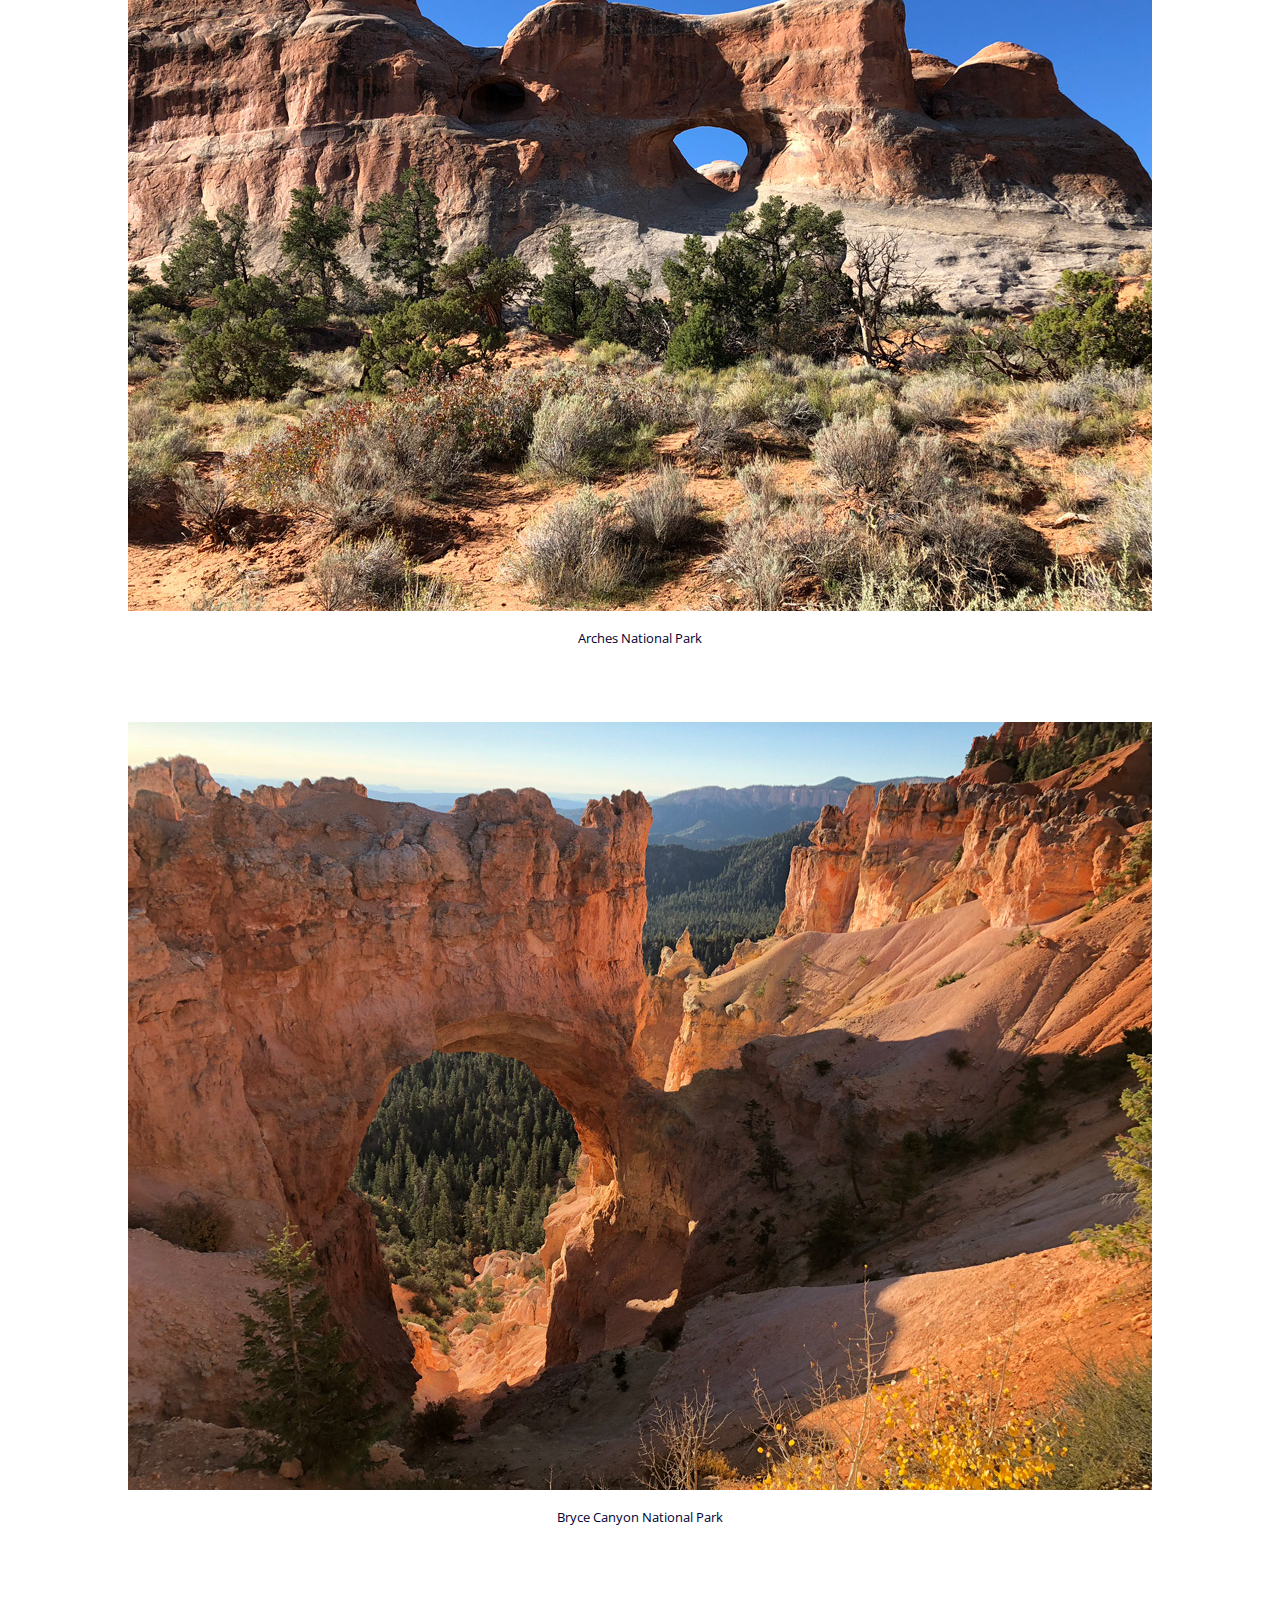
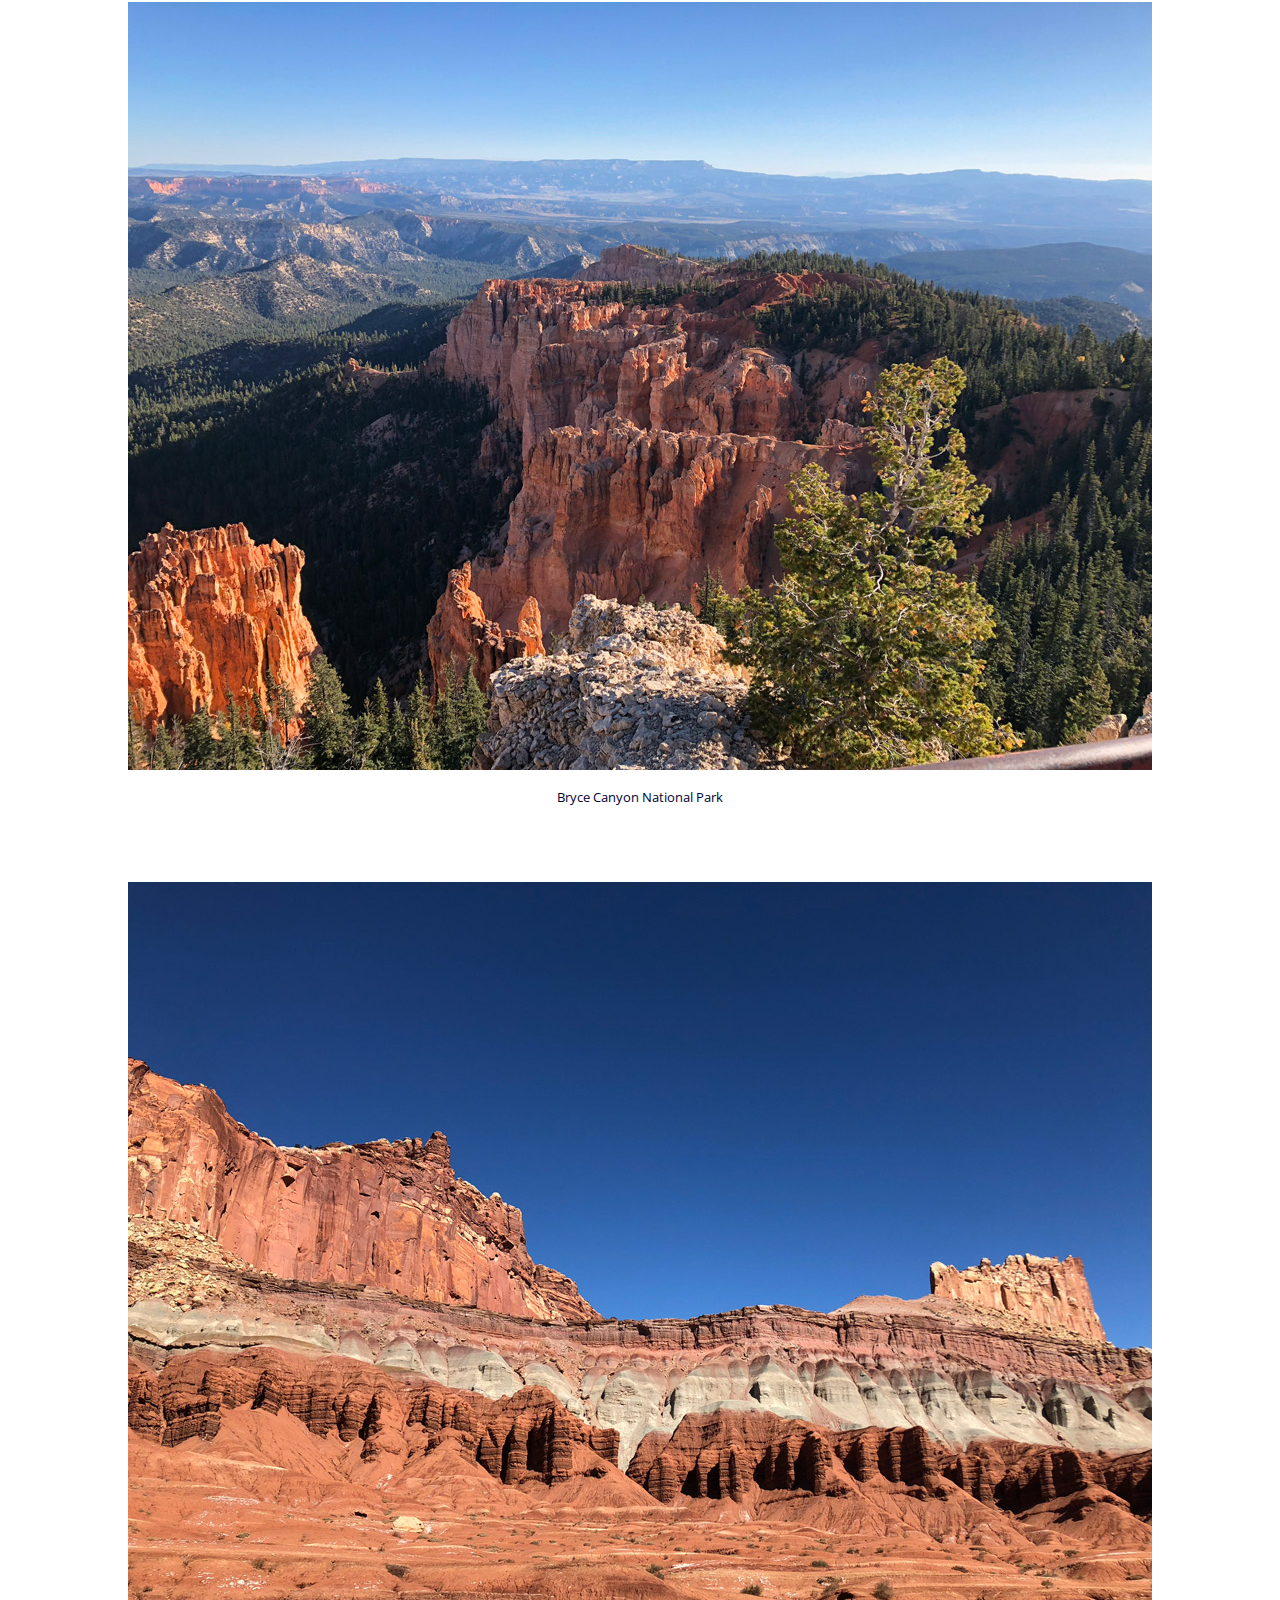
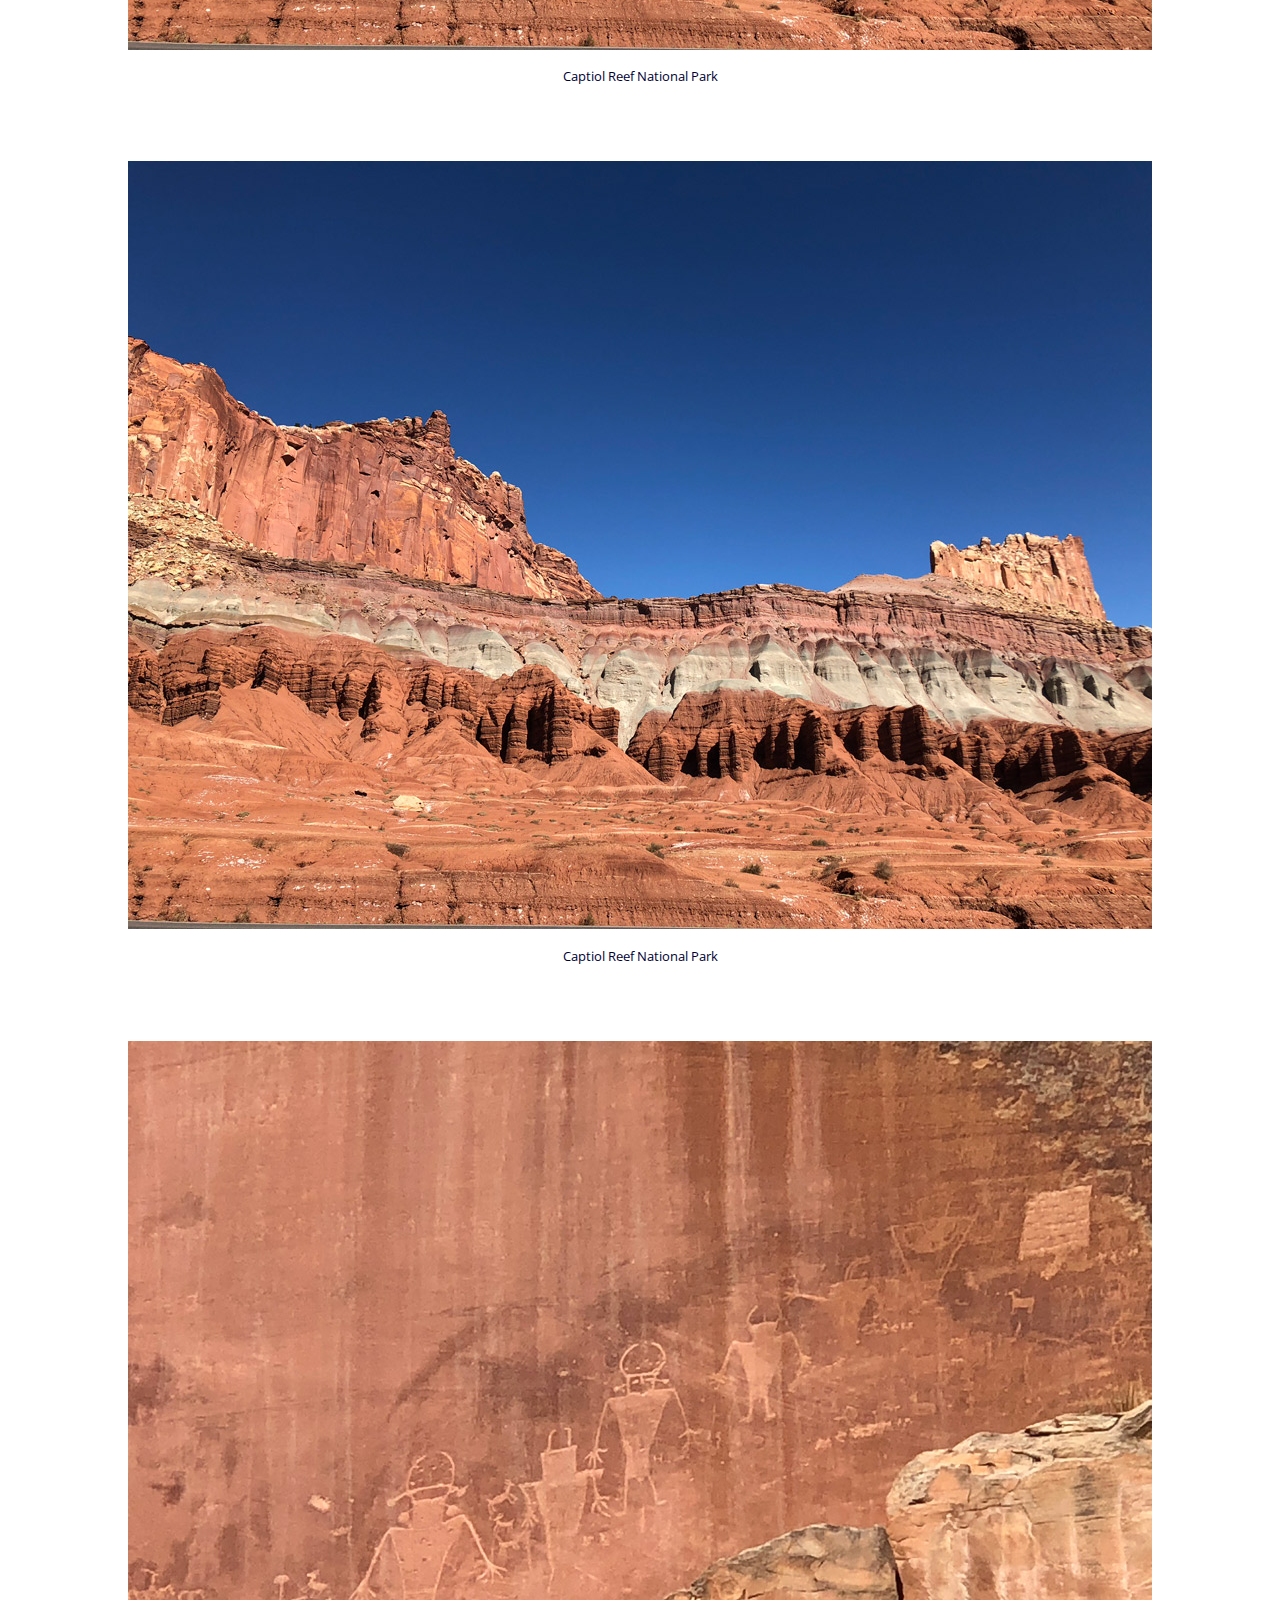
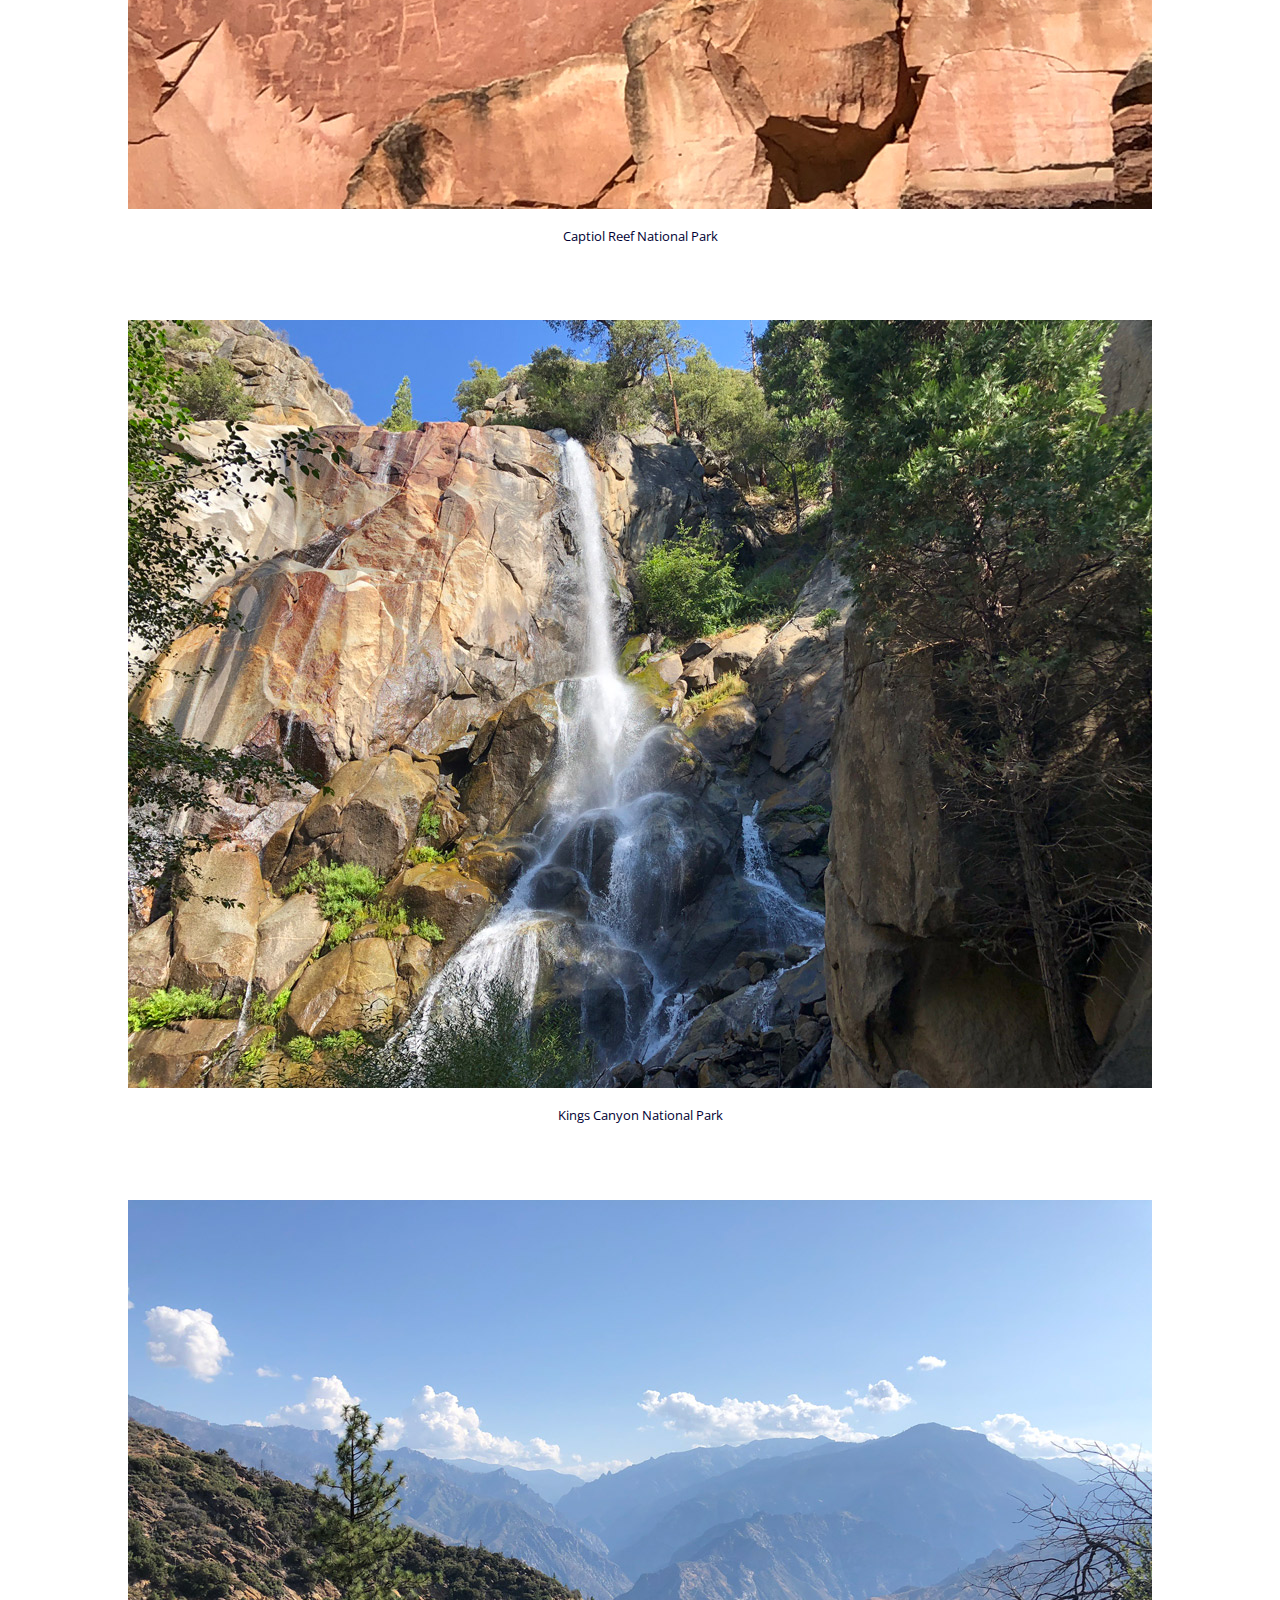
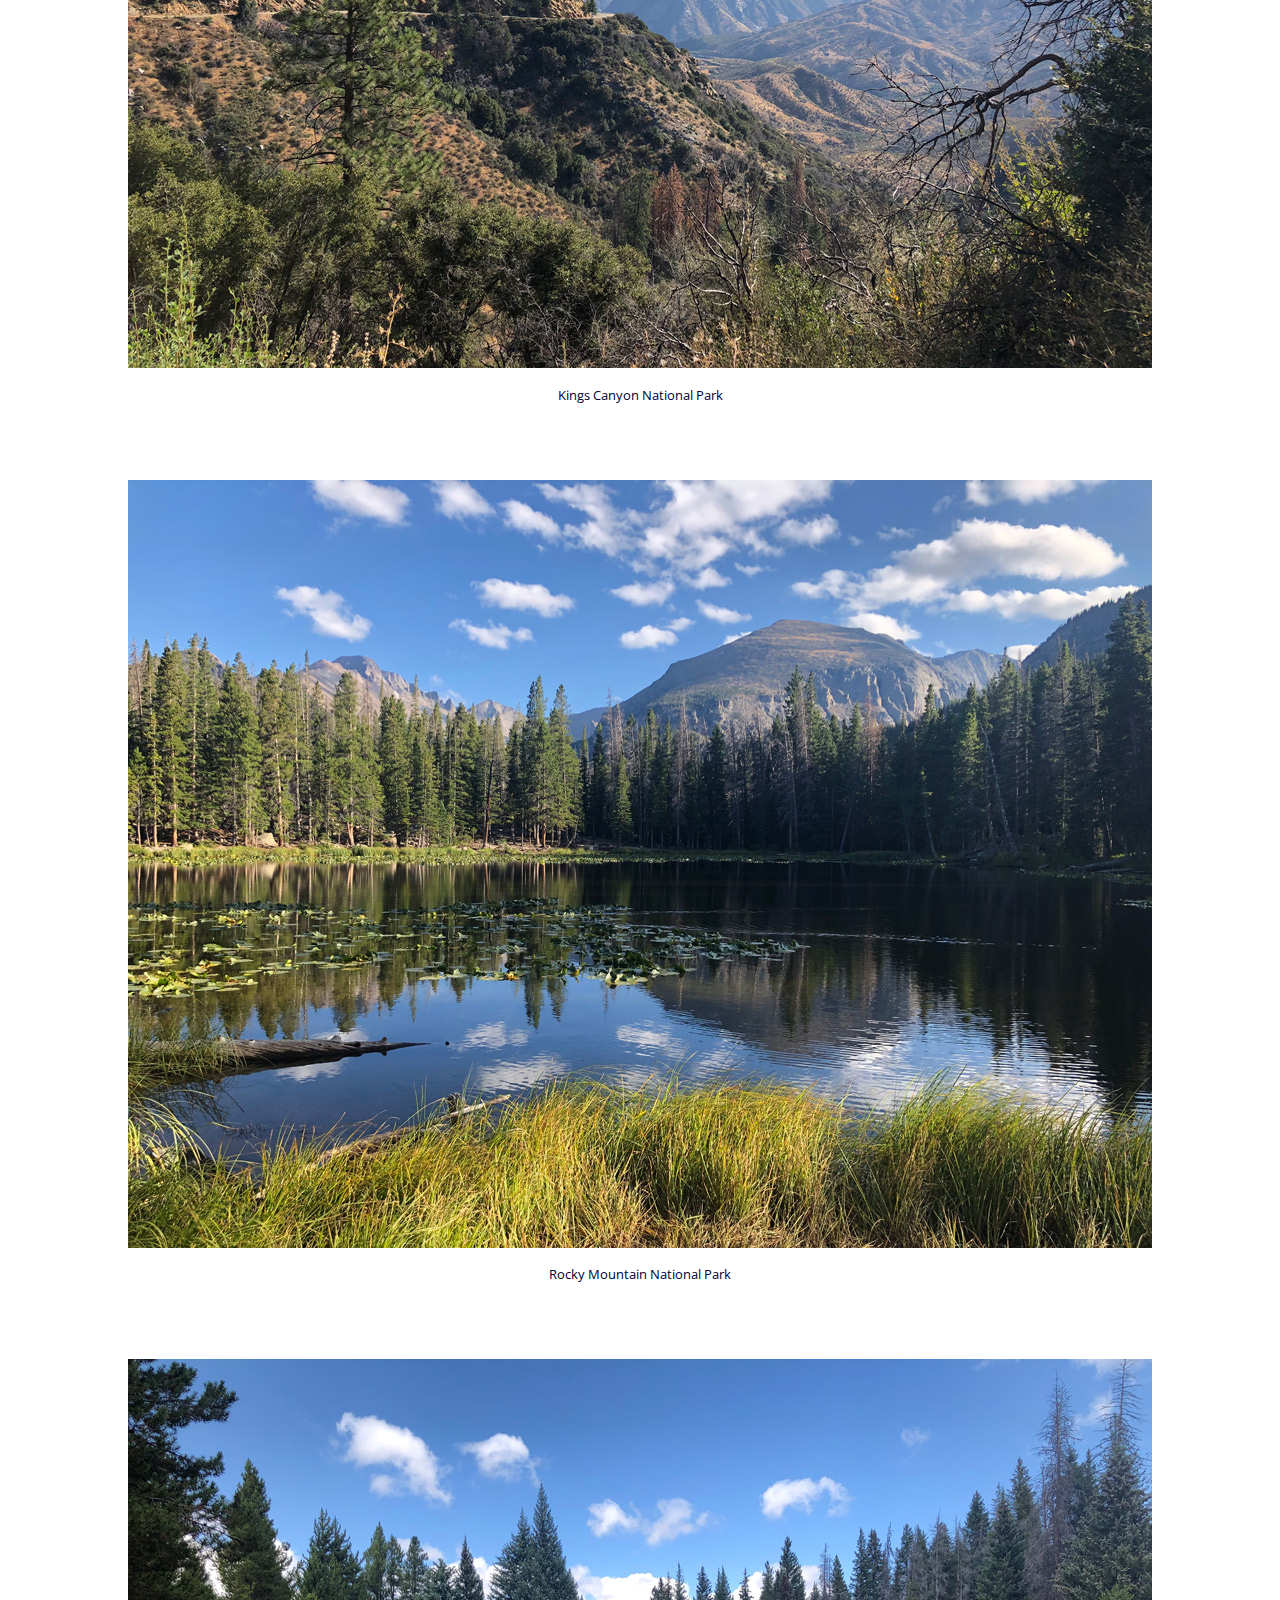
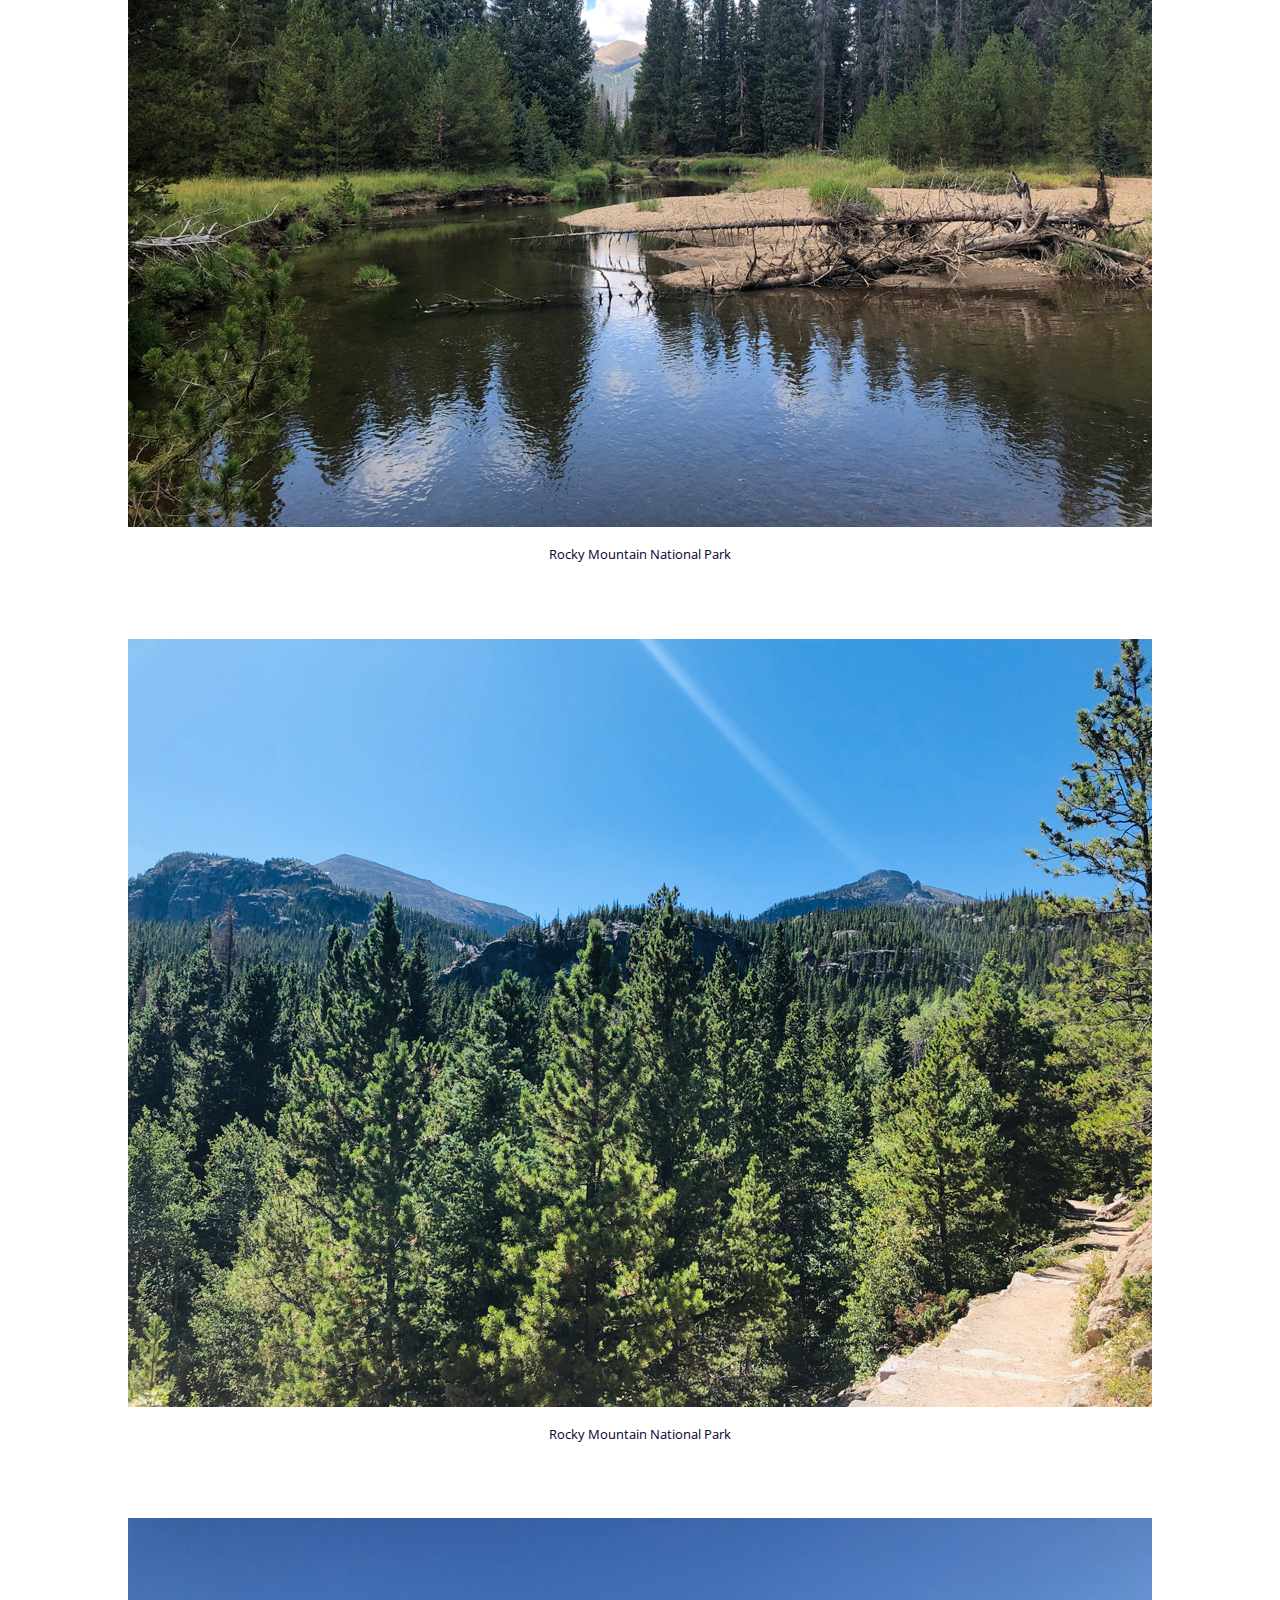
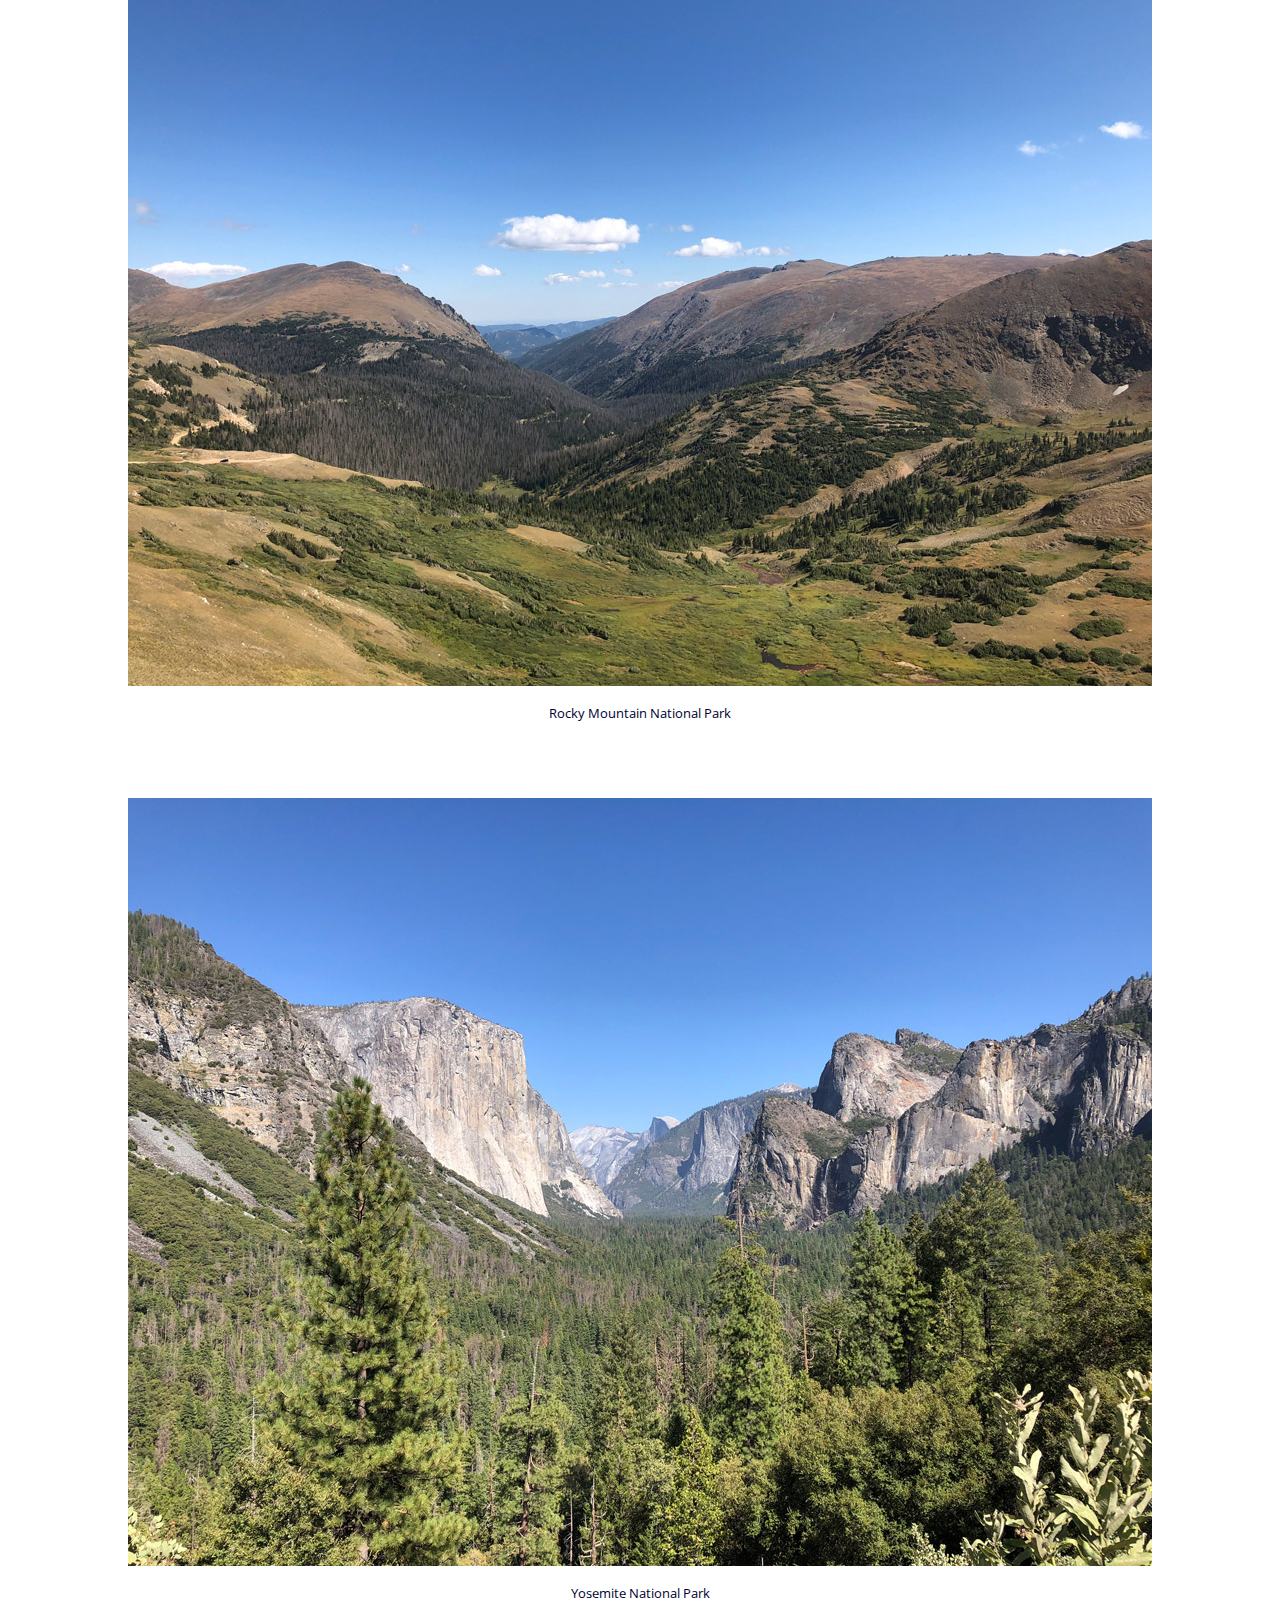
==== commit 239234ac: "editing pages and adding deleted images" ====
--- a/gallery.html
+++ b/gallery.html
@@ -9,22 +9,23 @@
         <!--FONTS-->
         <link rel="preconnect" href="https://fonts.googleapis.com">
         <link rel="preconnect" href="https://fonts.gstatic.com" crossorigin>
-        <link href="https://fonts.googleapis.com/css2?family=Open+Sans:wght@300;400;600;800&family=Playfair+Display:wght@400;600;800&display=swap" rel="stylesheet">        
+        <link href="https://fonts.googleapis.com/css2?family=EB+Garamond:wght@400;600;800&family=Open+Sans:wght@300;400;600;800&family=Playfair+Display:wght@400;600;800&display=swap" rel="stylesheet">
         <!--CSS-->
+        <link rel="stylesheet" href="css/main.css">
     </head>
     <body>
         <!--HEADER BEGIN-->
         <header>
-            <!--TITLE return to index.html & create id-->
-            <a href="index.html">
-                <h1>Parklands</h1>
-                <h2>Photography & Preservation</h2>
+            <!--TITLE return to index.html-->
+            <a id=logo href="index.html">
+                <h1>PARKLANDS</h1>
+                <h2>PHOTOGRAPHY & PRESERVATION</h2>
             </a>
-            <!--NAV MENU & create class-->
+            <!--NAV MENU-->
             <nav>
                 <ul>
                     <li><a href="index.html">Home</a></li>
-                    <li><a href="#">Gallery</a></li>
+                    <li><a href="#" class="selected">Gallery</a></li>
                     <li><a href="parks.html">Parks</a></li>
                     <li><a href="involve.html">Get Involved</a></li>                   
                 </ul>
@@ -32,9 +33,9 @@
         </header>
         <!--HEADER END-->
         
-        <!--GALLERY IMAGES & CAPTIONS create id for div & ul-->
-        <div>
-            <ul>
+        <!--GALLERY IMAGES & CAPTIONS create id for div-->
+        <div id="wrapper">
+            <ul id="gallery">
                 <li>
                     <img src="img/acadia-01.jpg" alt="Image of Acadia National Park">
                     <p>Acadia National Park</p>
@@ -139,7 +140,7 @@
 
         <!--FOOTER BEGIN-->
         <footer>
-            <!--CONTACT INFO h4? & list-style-type:none-->
+            <!--CONTACT INFO-->
             <h4>Contact Us</h4>
             <ul>
                 <li><a href="mailto:parklands.pp@gmail.com">parklands.pp@gmail.com</a></li>
--- a/css/main.css
+++ b/css/main.css
@@ -0,0 +1,91 @@
+/**GENERAL**/
+a {
+    text-decoration: none;
+}
+body {
+    font-family: 'Open Sans', sans-serif;
+    margin: 0px;
+}
+img {
+    max-width: 100%;
+}
+ul {
+    list-style: none;
+    padding: 0px;
+}
+#wrapper {
+    margin: 0 auto;
+    padding: 10px;
+    text-align: center;
+}
+
+/**HEADER**/
+#logo {
+    color: #ffffff;
+    font-family: 'EB Garamond', serif;
+    text-align: center;
+}
+
+/**NAVIGATION**/
+nav {
+    font-family: 'Playfair Display', serif;
+    margin: 30px 0 0;
+    padding: 10px;
+    text-align: center;
+}
+nav a {
+    font-weight: 600;
+    padding: 15px;
+}
+nav li {
+    display: inline-block;
+}
+nav ul {
+    pad: 0px;
+}
+
+/**FOOTER**/
+footer {
+    font-family: 'Playfair Display', serif;
+    margin: 30px 0 0;
+    padding: 10px;
+    text-align: center;
+}
+
+/**COLORS**/
+body {
+    color: #000033;
+    background-color: #ffffff;
+}
+h1, h2, nav a{
+    color: #ffffff;
+}
+header {
+    color: #ffffff;
+    background-color: #000033;
+}
+nav a:hover,
+nav a.selected {
+    color: #246bce;
+}
+footer {
+    color: #ffffff;
+    background-color: #000033;
+}
+
+/**PAGE:GALLERY**/
+#gallery li {
+    background-color: #ffffff;
+}
+#gallery li p{
+    color: #000033;
+    font-size: .8em;
+    padding: 0 5% 5% 5%;
+}
+
+/**PAGE:INDEX**/
+
+/**PAGE:PARKS**/
+
+/**PAGE:INVOLVE**/
+
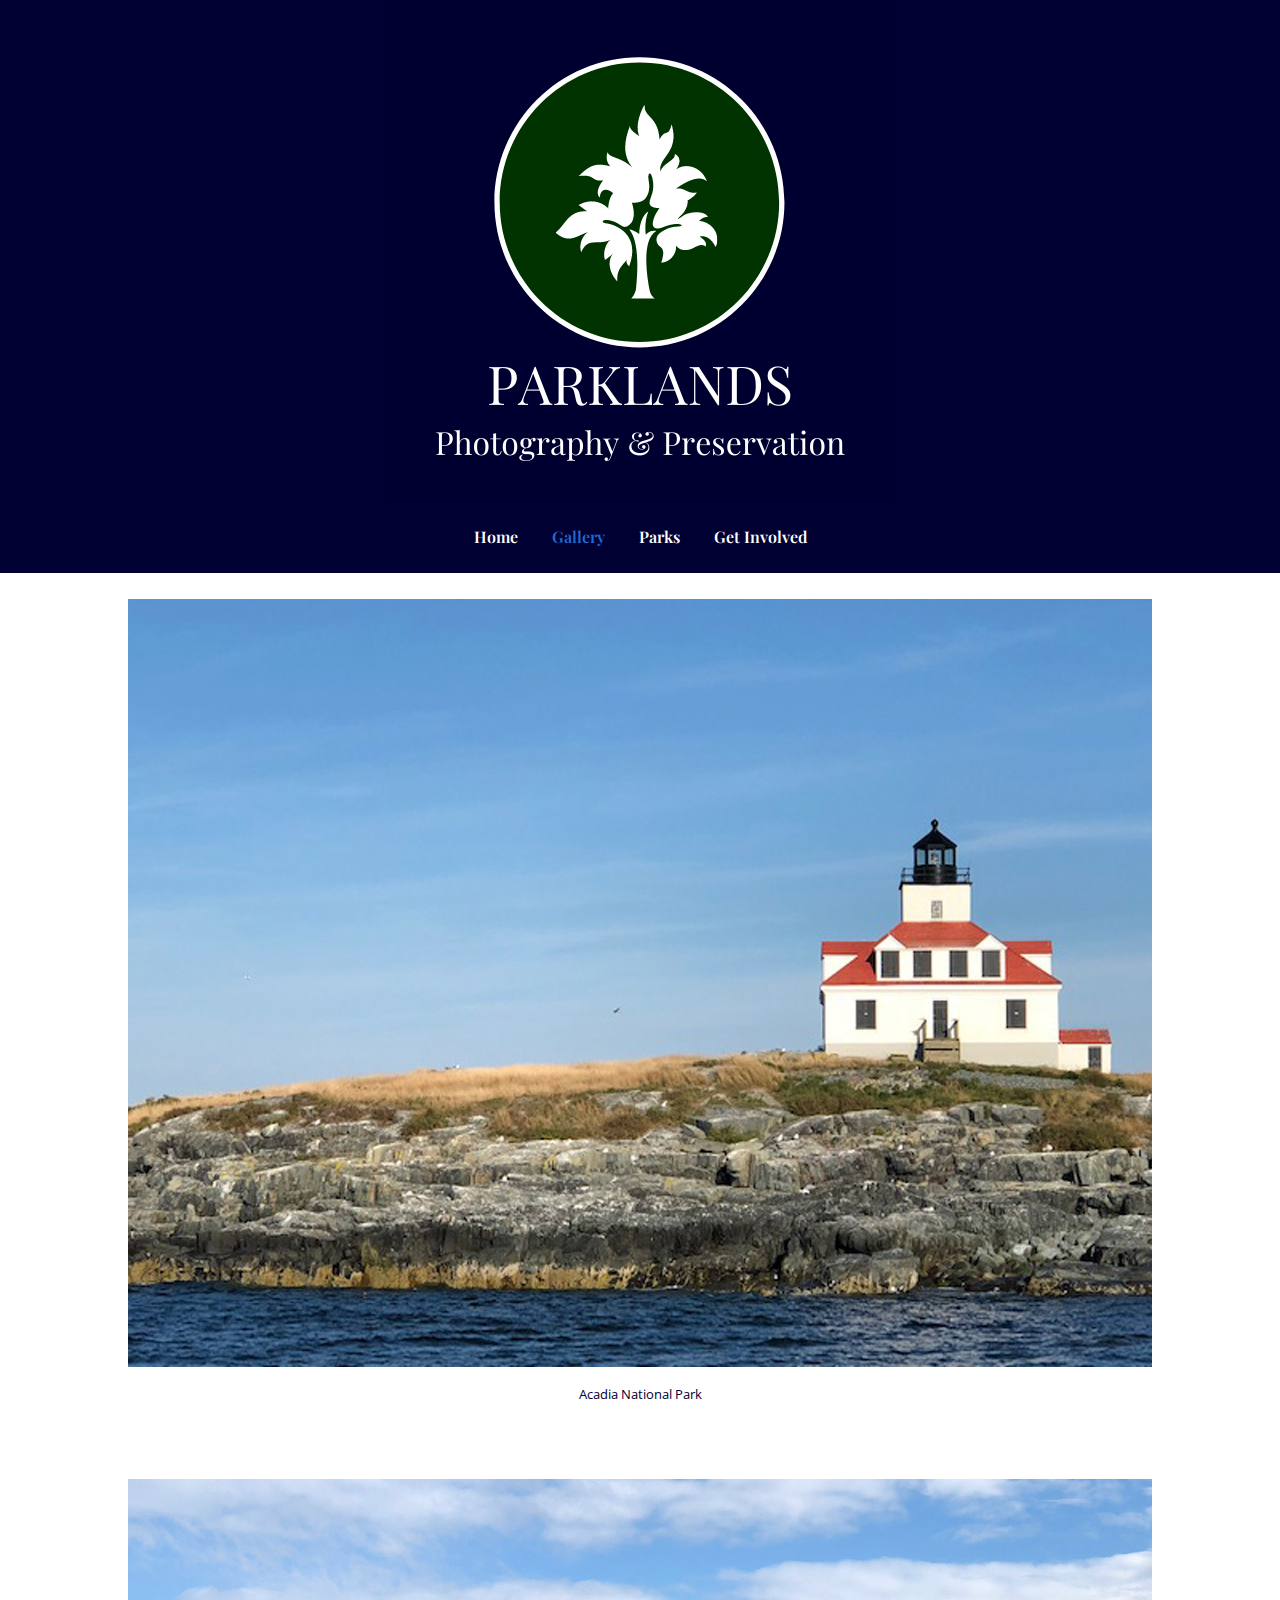
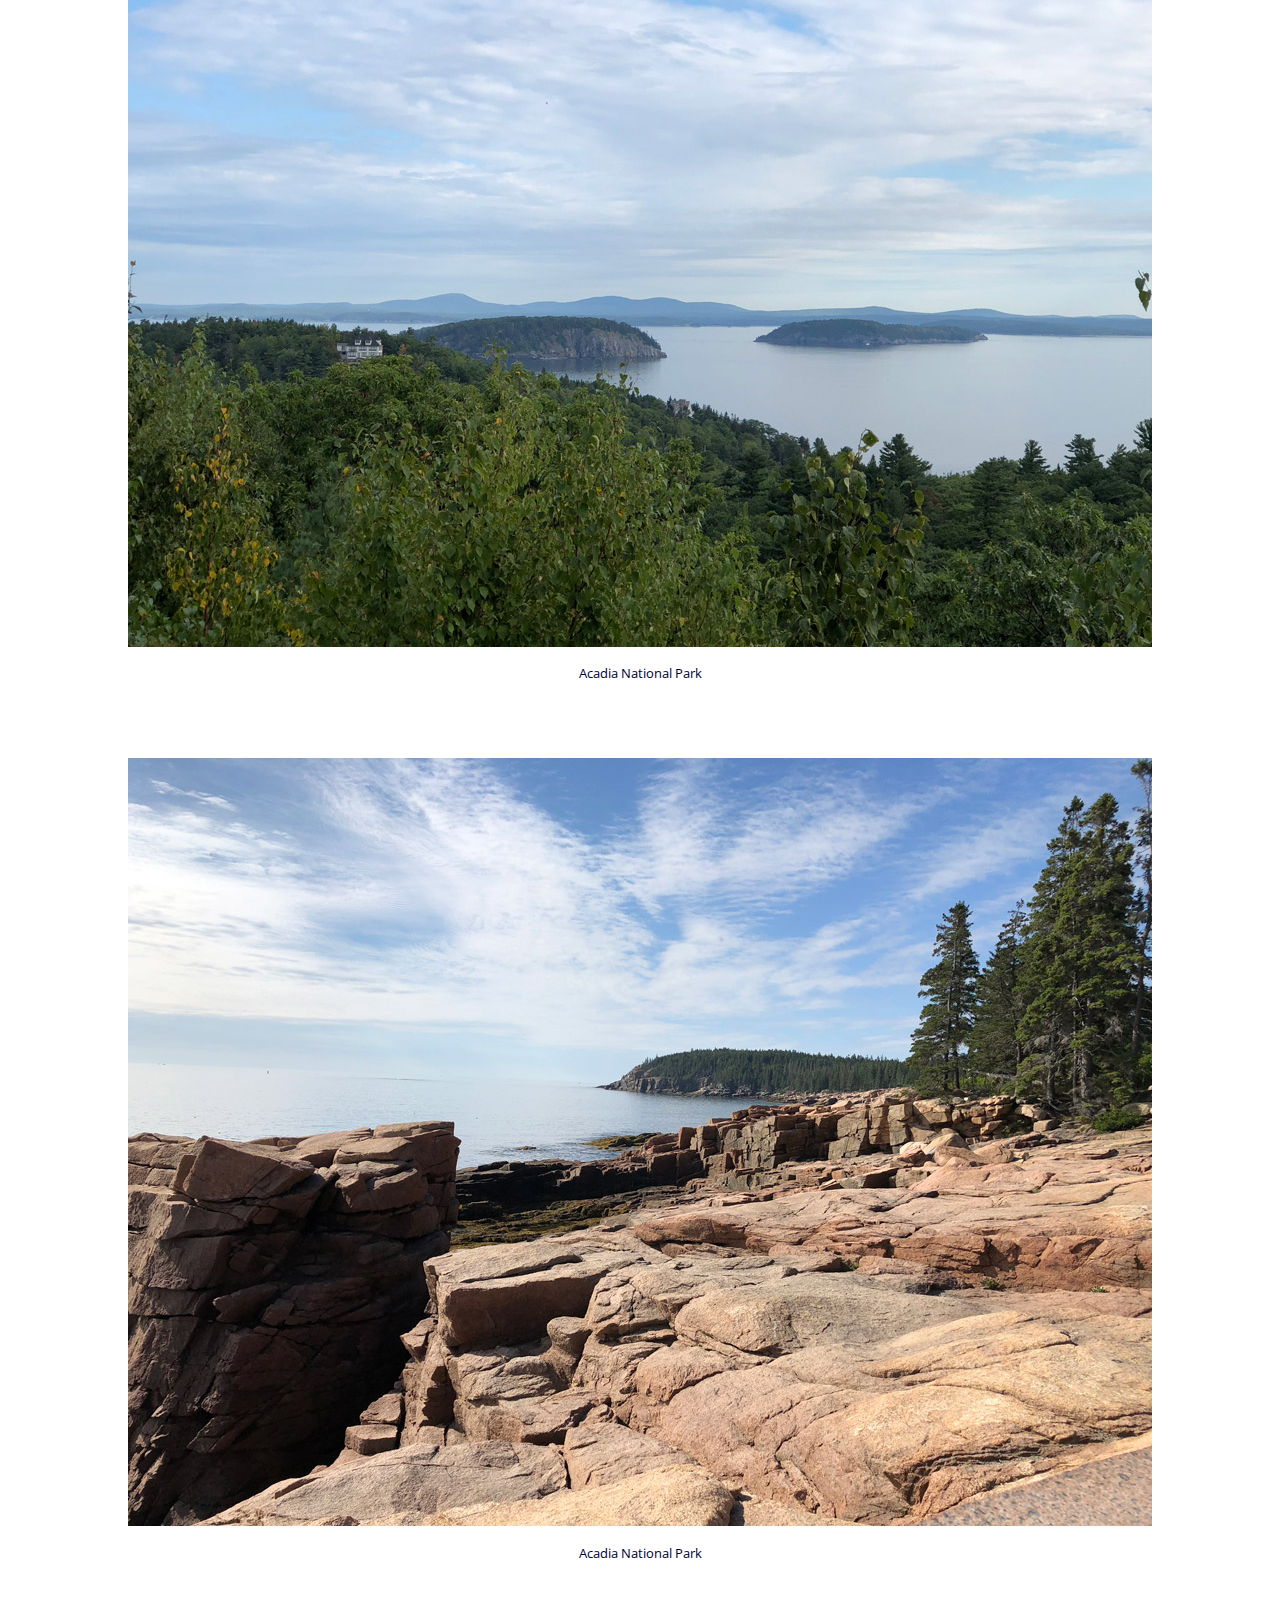
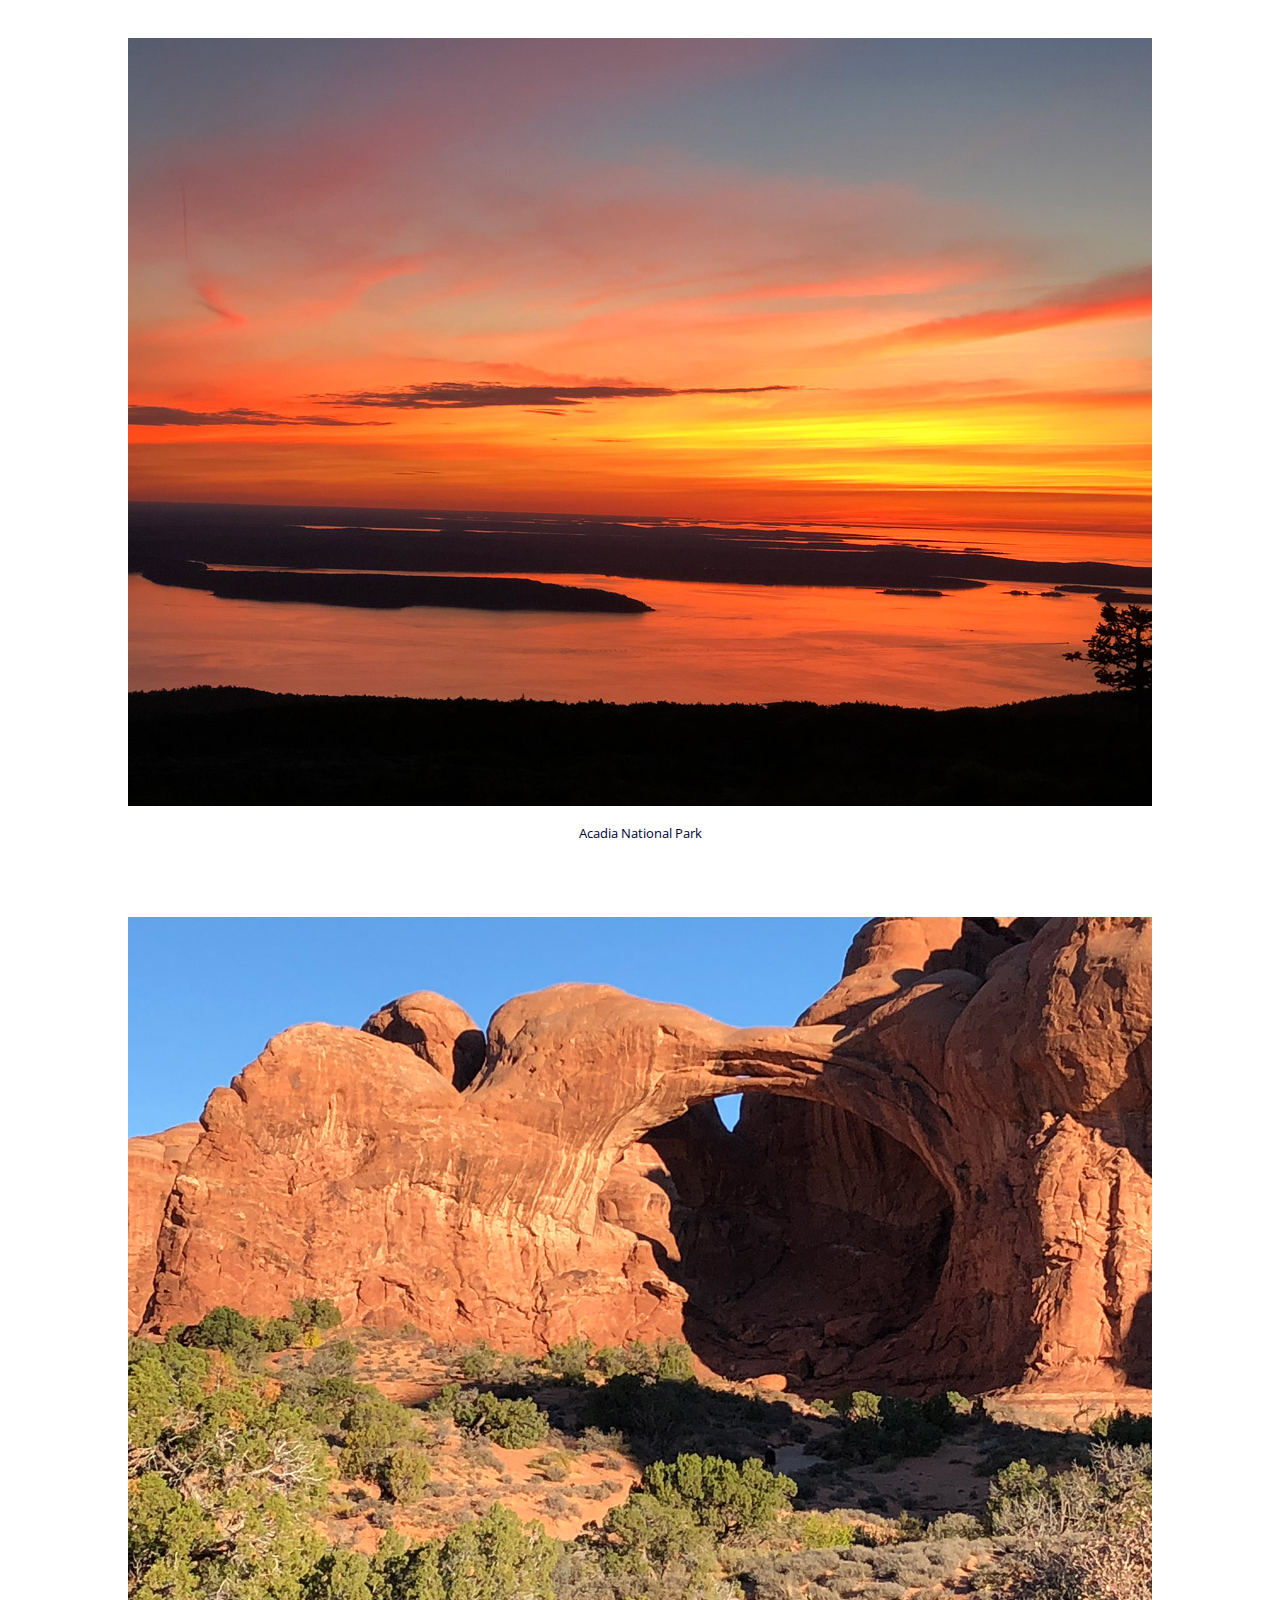
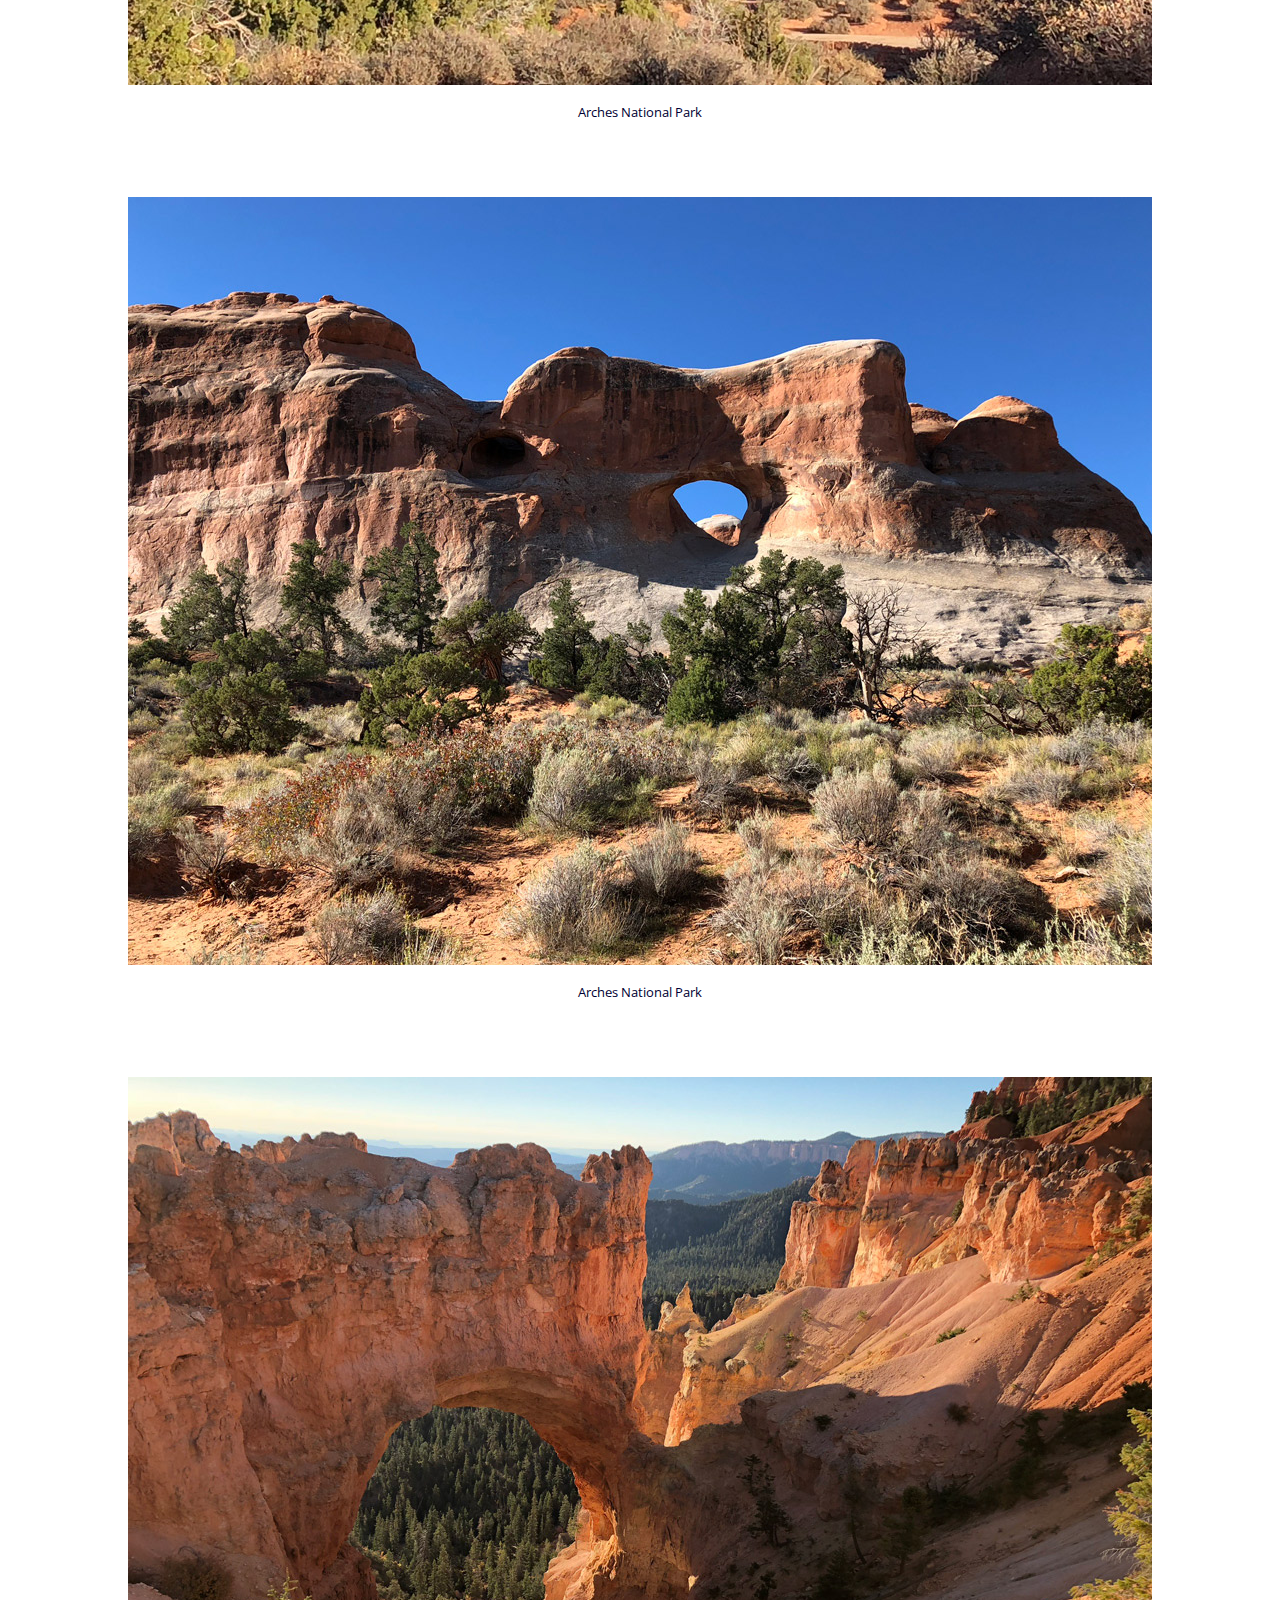
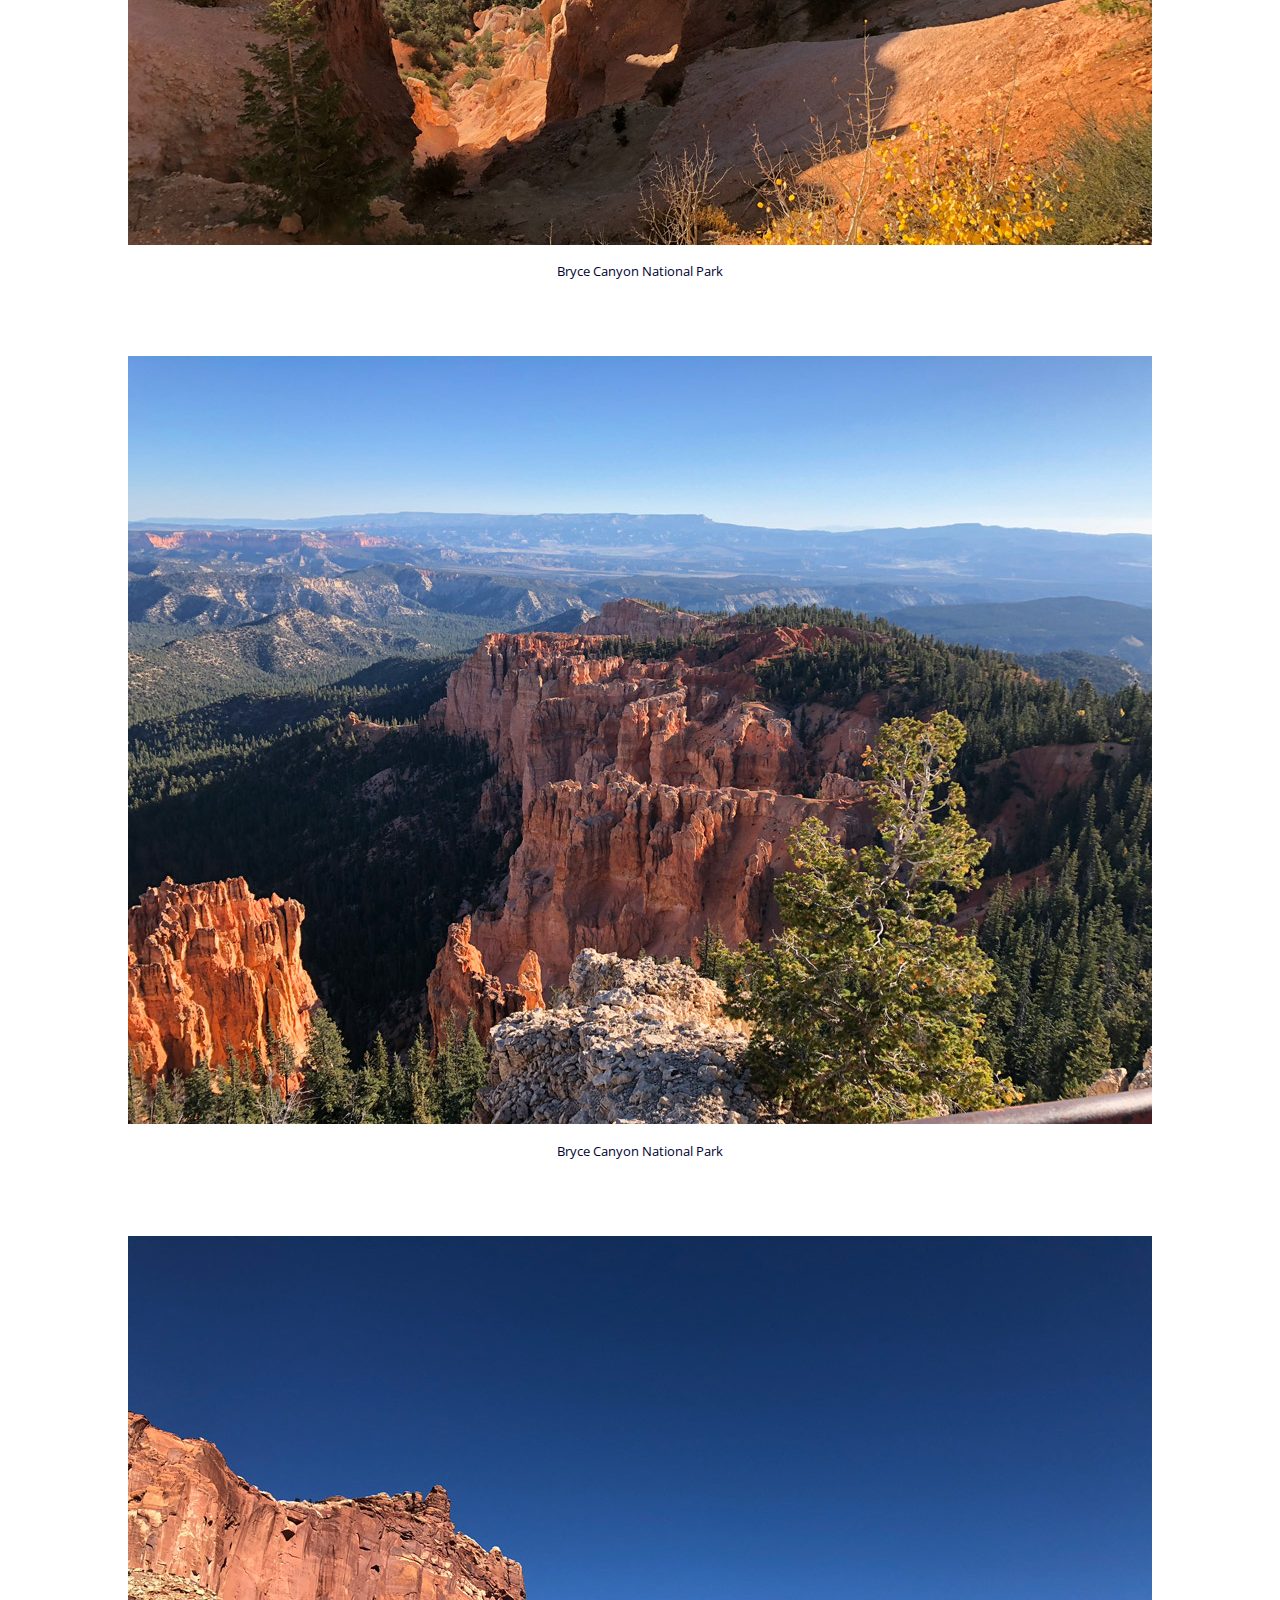
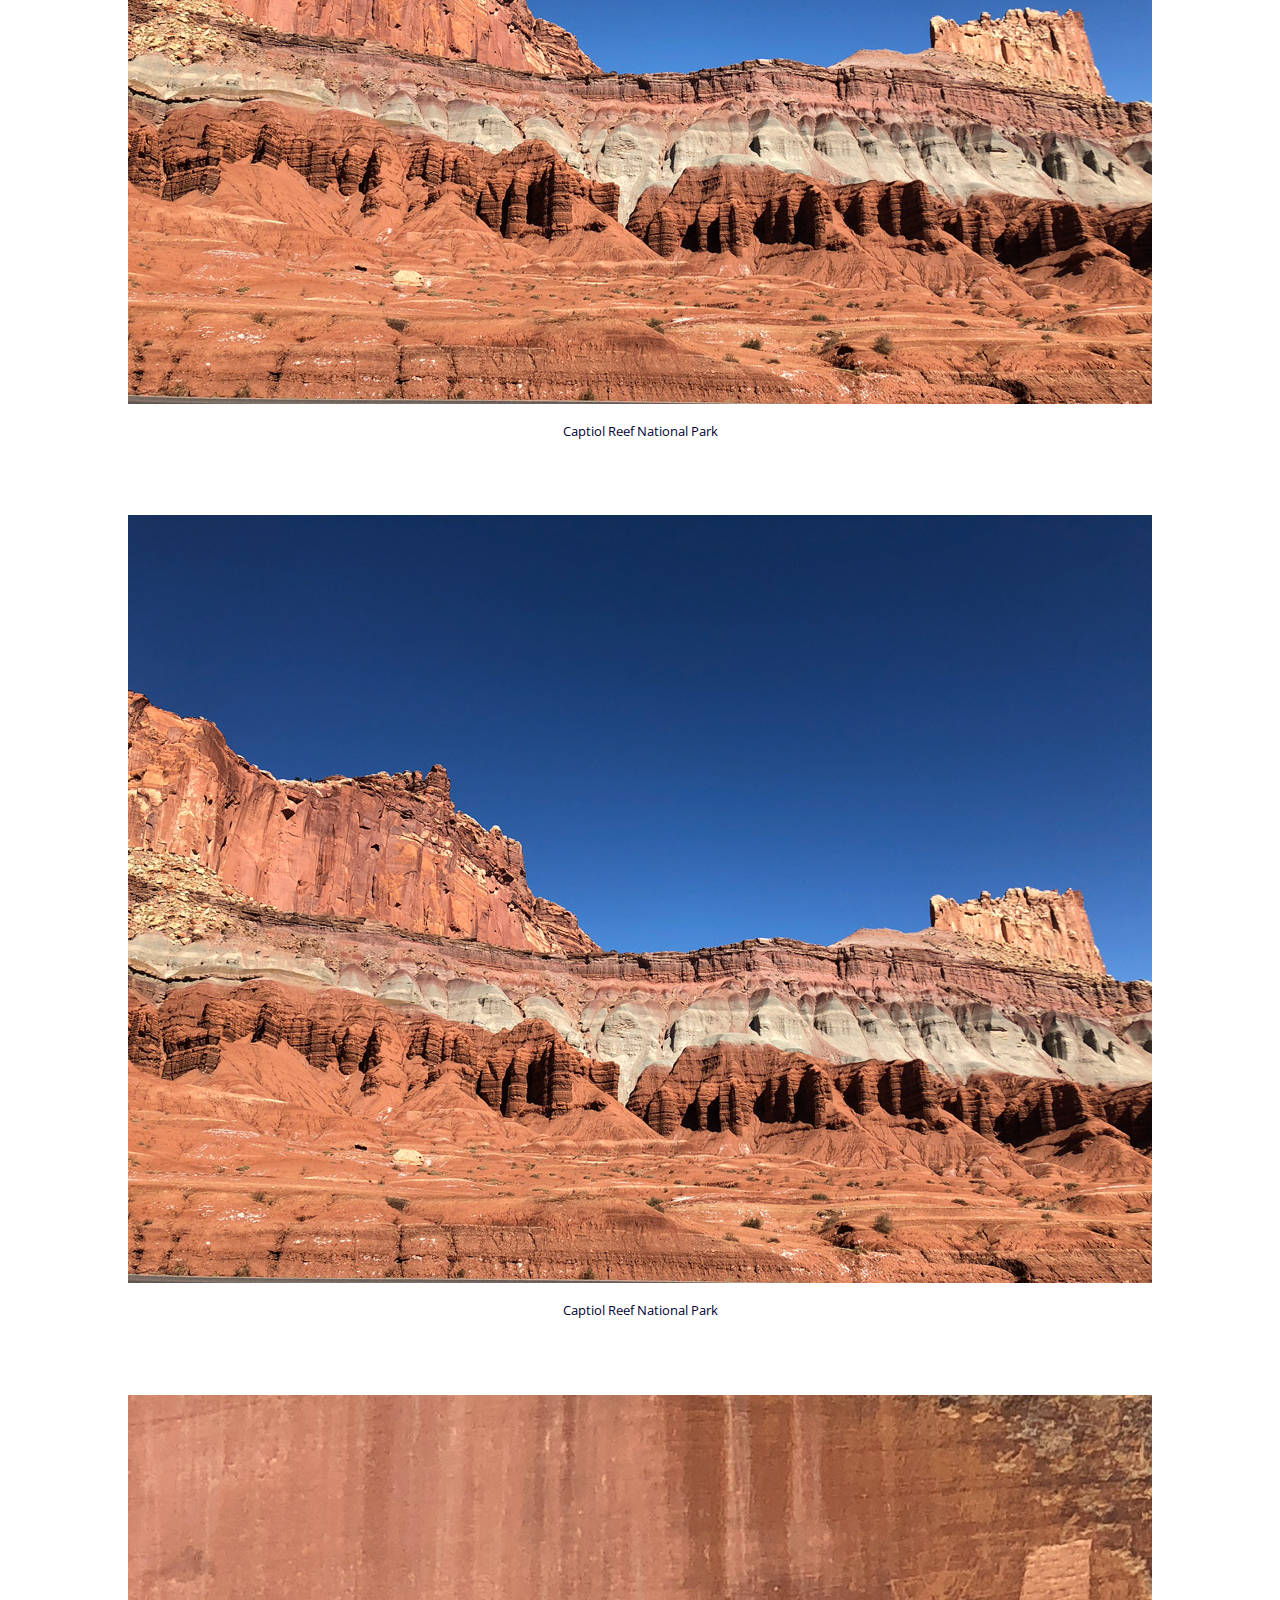
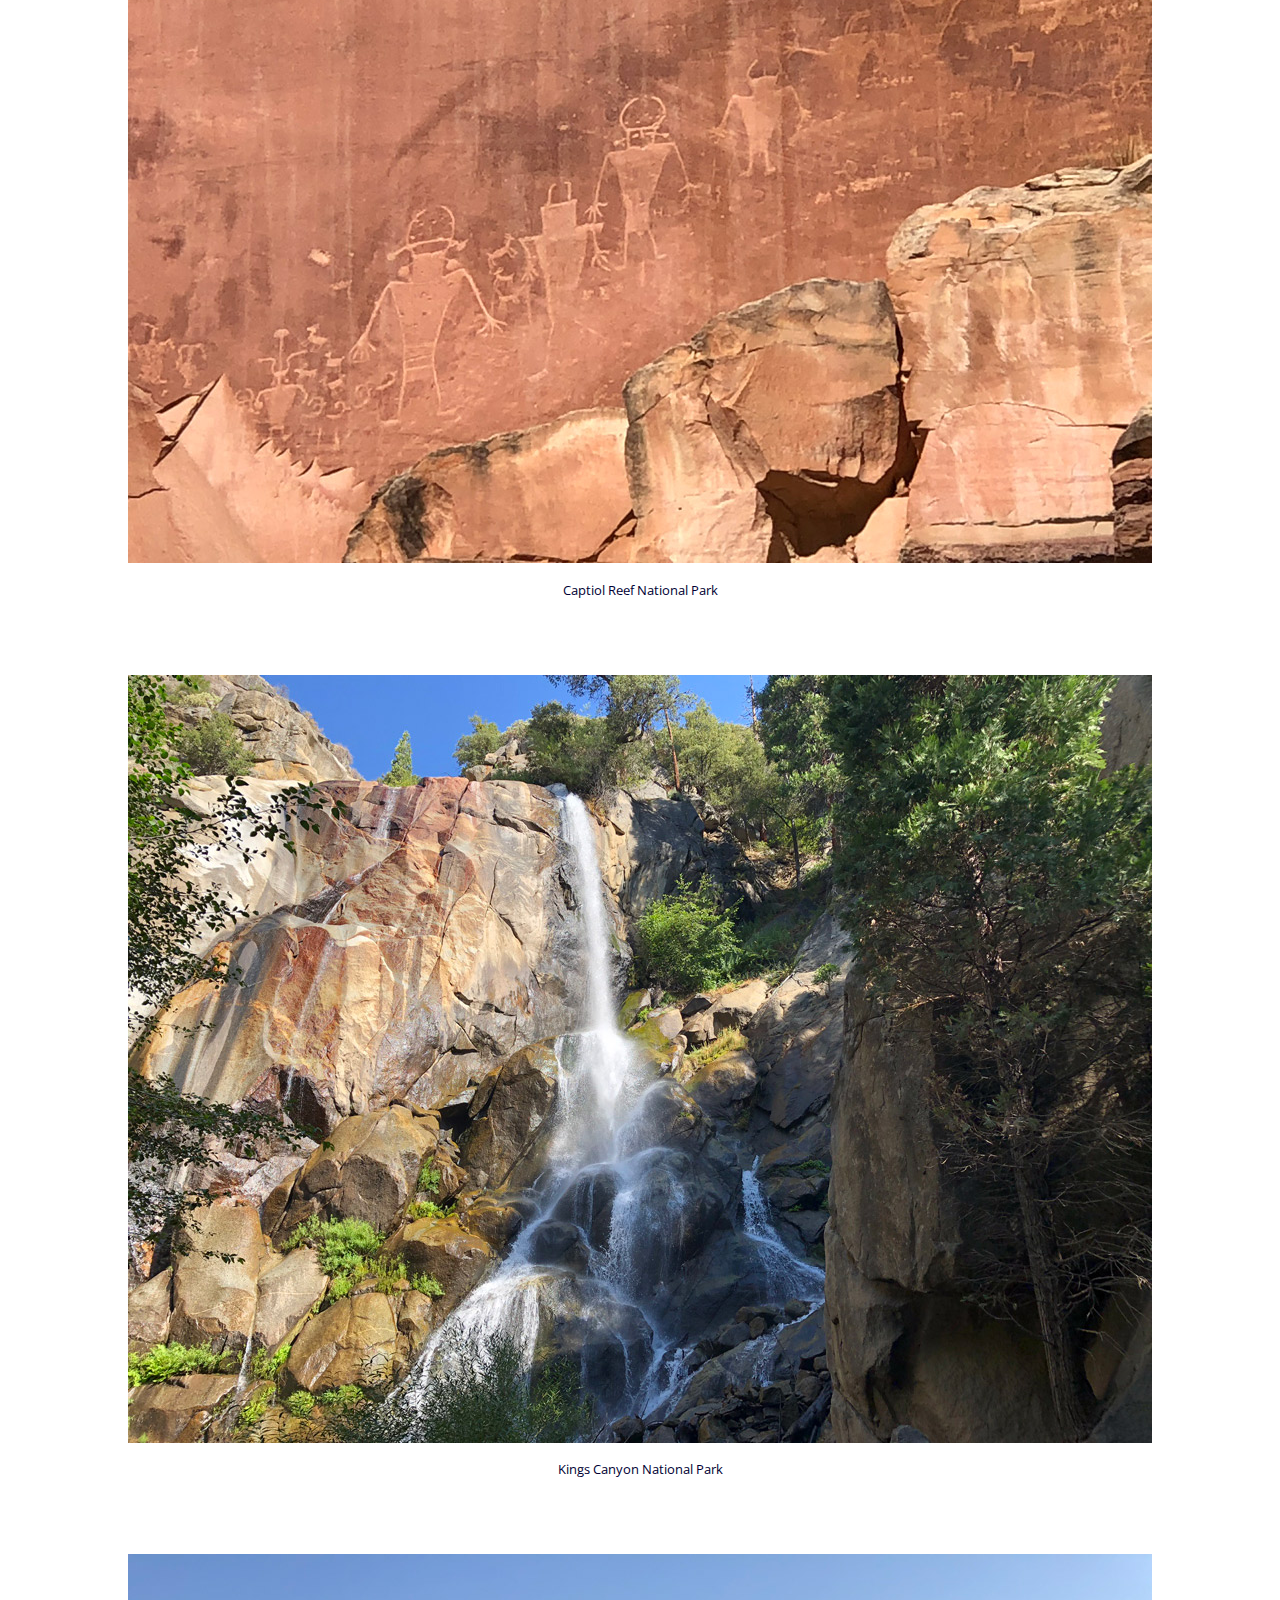
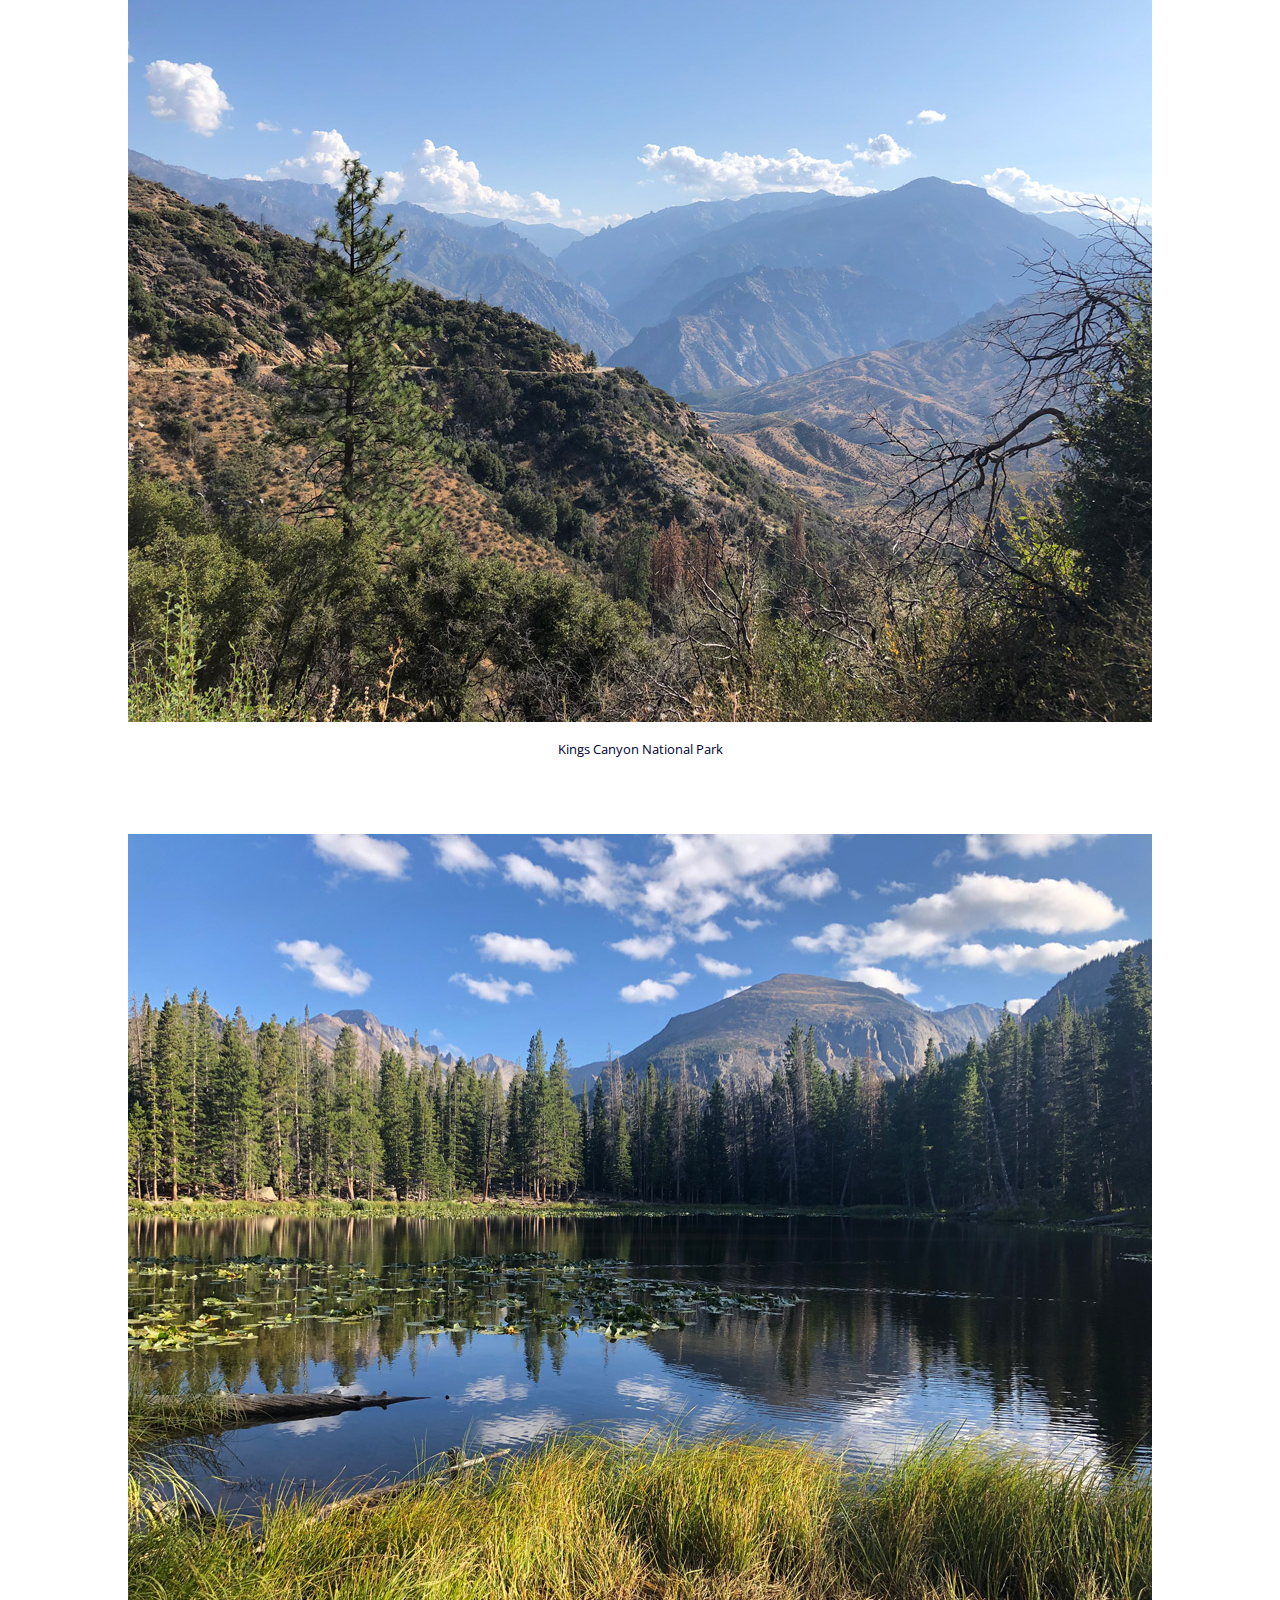
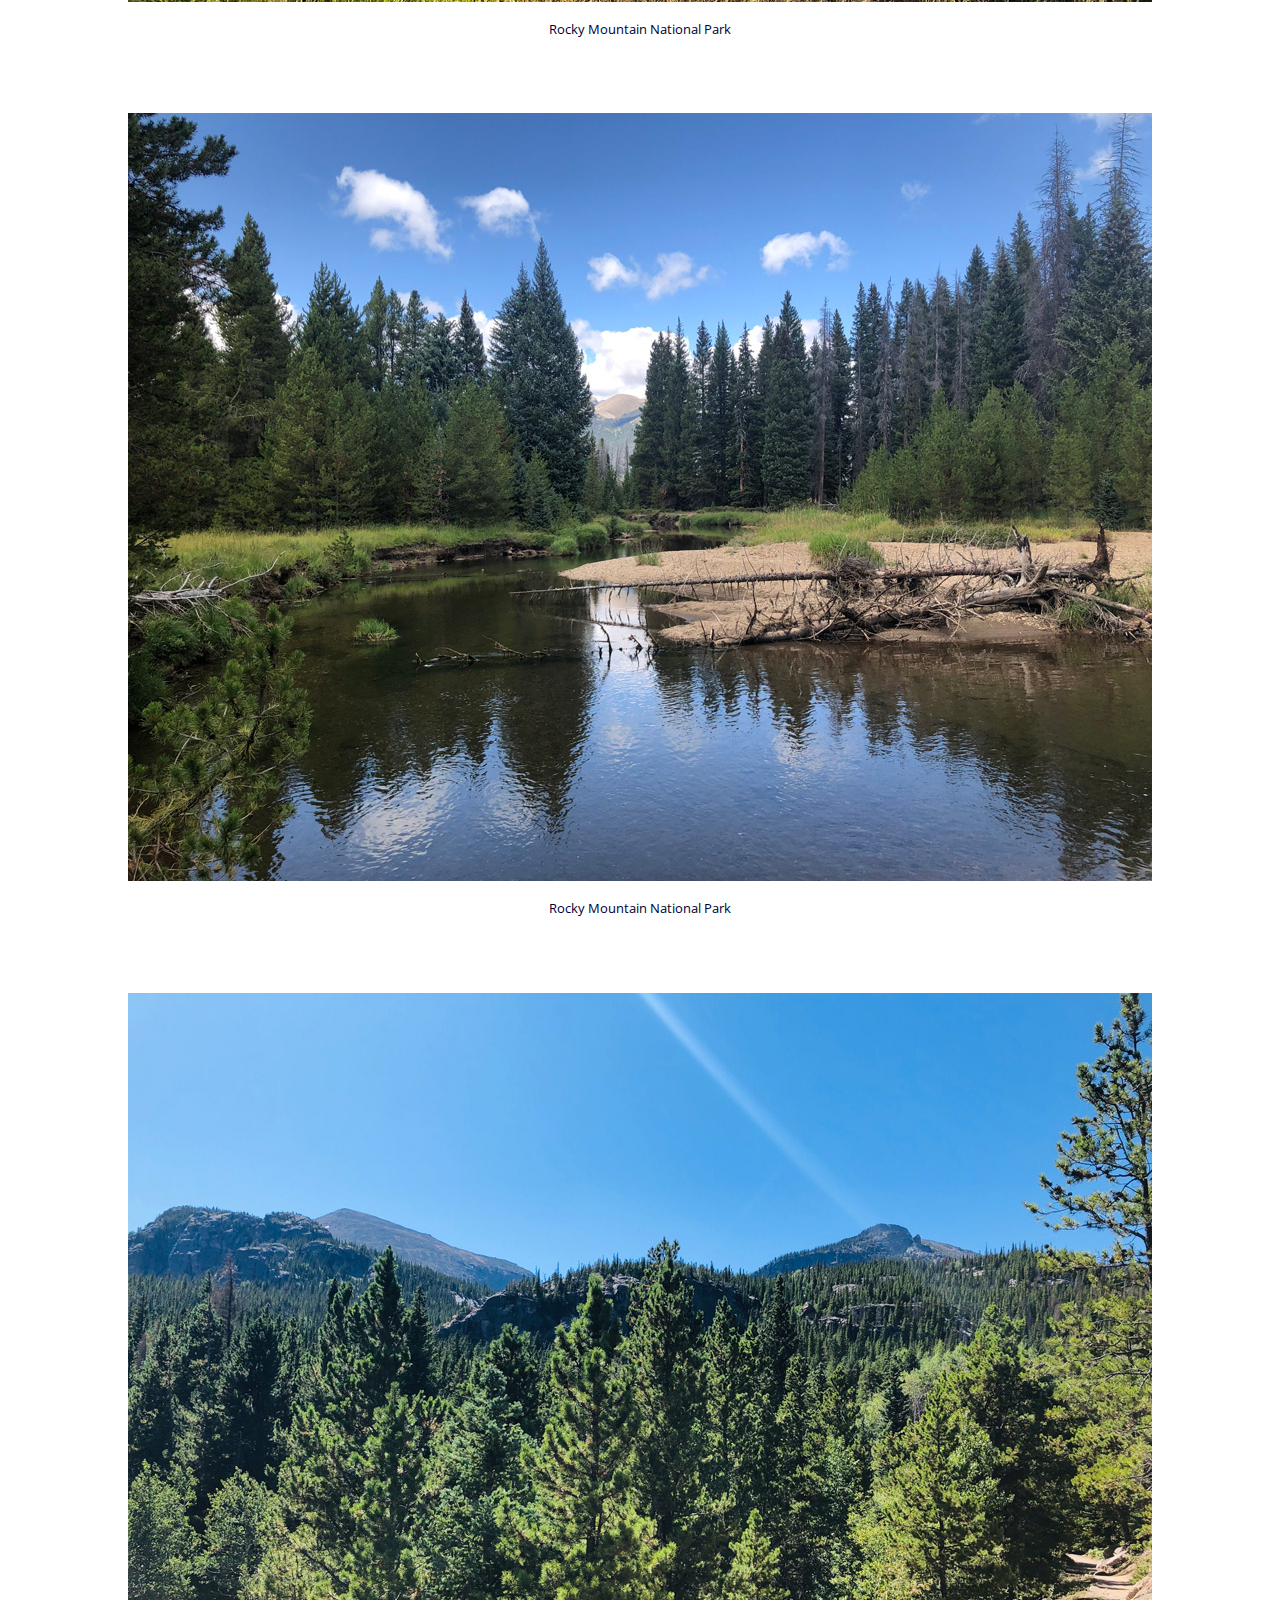
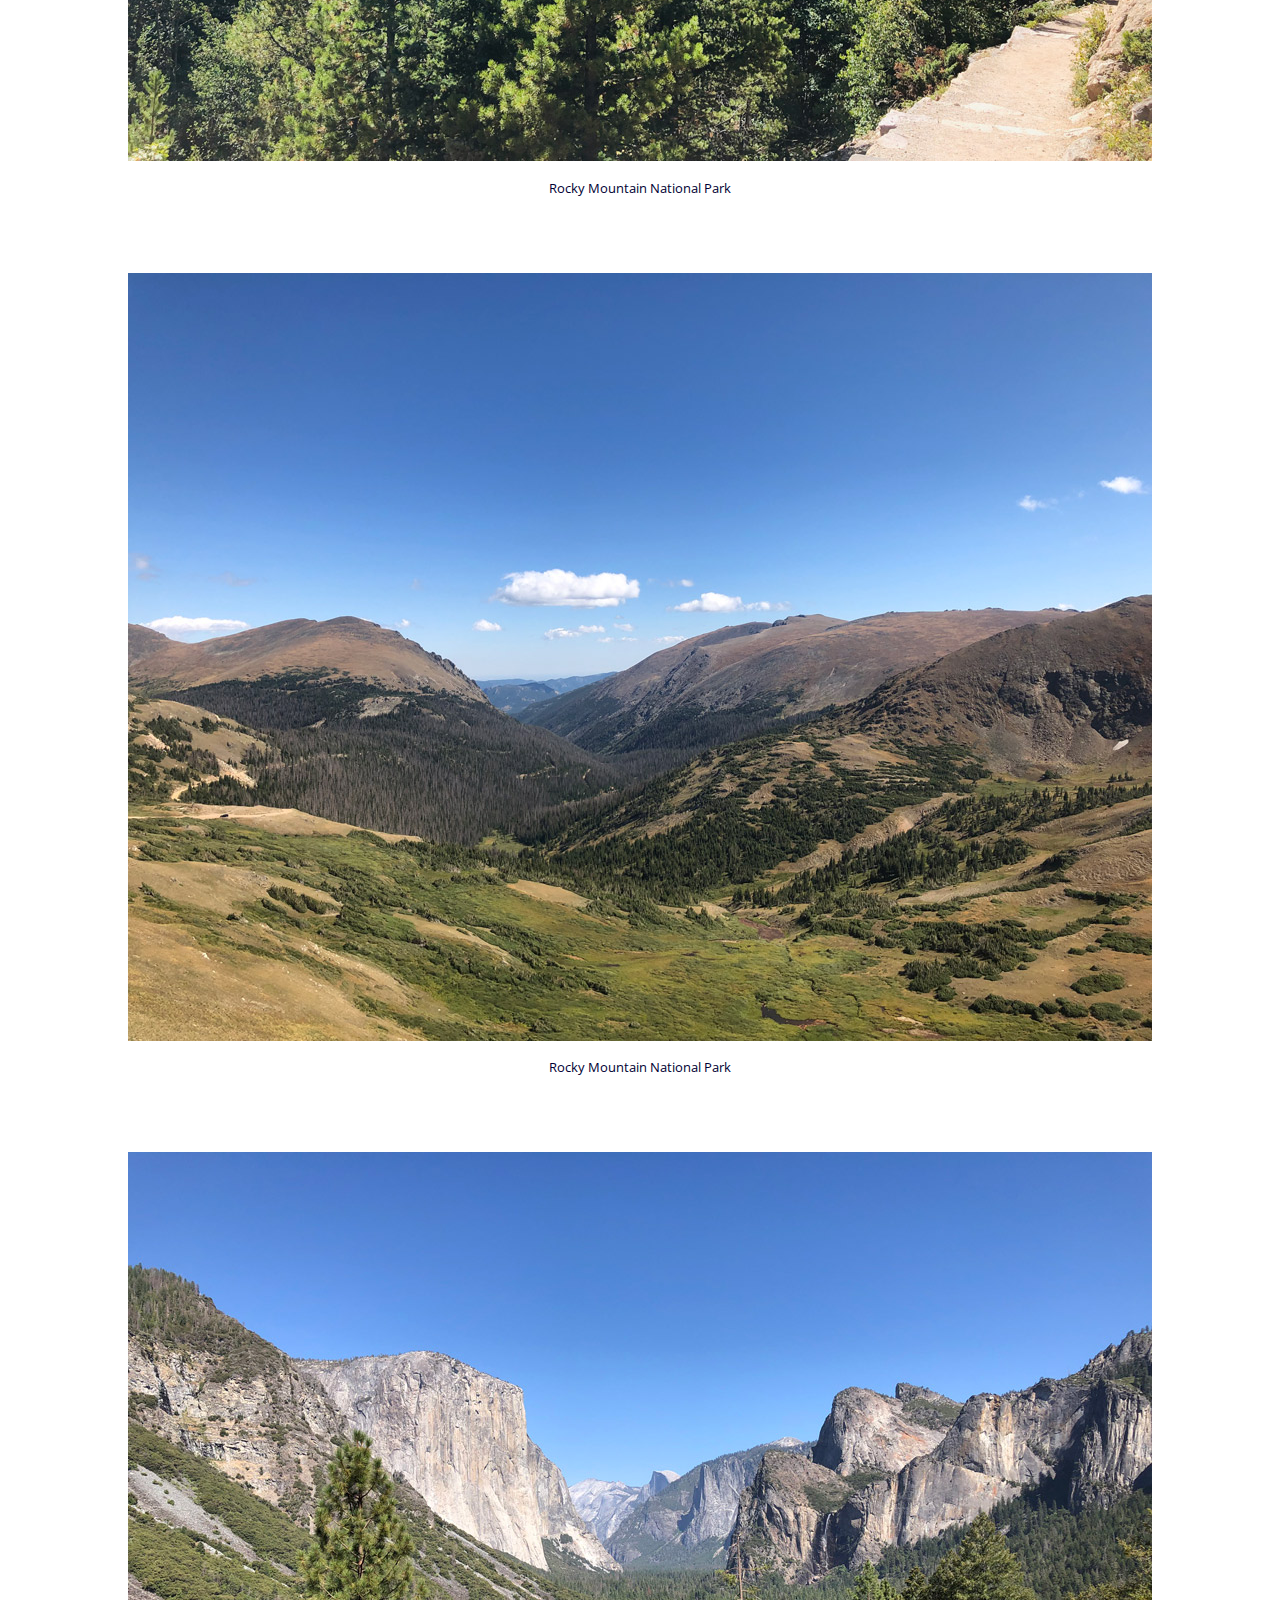
==== commit 0a2074f5: "added form and updated styles" ====
--- a/gallery.html
+++ b/gallery.html
@@ -18,8 +18,7 @@
         <header>
             <!--TITLE return to index.html-->
             <a id=logo href="index.html">
-                <h1>PARKLANDS</h1>
-                <h2>PHOTOGRAPHY & PRESERVATION</h2>
+                <img id="logo" src="img/plogo.png" alt="Parklands | Photography & Preservation">
             </a>
             <!--NAV MENU-->
             <nav>
--- a/css/main.css
+++ b/css/main.css
@@ -5,6 +5,11 @@
 body {
     font-family: 'Open Sans', sans-serif;
     margin: 0px;
+}
+h3 {
+    font-family: 'Playfair Display', serif;
+    font-size: 25px;
+    font-weight: 800;
 }
 img {
     max-width: 100%;
@@ -21,15 +26,18 @@
 
 /**HEADER**/
 #logo {
-    color: #ffffff;
-    font-family: 'EB Garamond', serif;
-    text-align: center;
+    display: block;
+    text-align: left;
+    margin-left: auto;
+    margin-right: auto;
+    height: auto;
+    max-width: 75%;
 }
 
 /**NAVIGATION**/
 nav {
     font-family: 'Playfair Display', serif;
-    margin: 30px 0 0;
+    margin: 0;
     padding: 10px;
     text-align: center;
 }
@@ -41,7 +49,7 @@
     display: inline-block;
 }
 nav ul {
-    pad: 0px;
+    padding: 0px;
 }
 
 /**FOOTER**/
@@ -73,6 +81,14 @@
     background-color: #000033;
 }
 
+/**PAGE:INDEX**/
+#tahoe {
+    display: block;
+    margin-left: auto;
+    margin-right: auto;
+    width: 100%;
+}
+
 /**PAGE:GALLERY**/
 #gallery li {
     background-color: #ffffff;
@@ -83,9 +99,39 @@
     padding: 0 5% 5% 5%;
 }
 
-/**PAGE:INDEX**/
-
 /**PAGE:PARKS**/
+.link {
+    color: #246bce;
+    font-family: 'Playfair Display', serif;
+    font-size: 18px;
+    font-weight: 800;
+}
+ul li:nth-child(odd) {
+    color: #246bce;
+}
 
 /**PAGE:INVOLVE**/
-
+.input-group {
+    margin-bottom: 15px;
+    margin-left: 20px;
+    font-family: 'Playfair Display', serif;
+    font-weight: 600;
+}
+.input-group input,
+.input-group textarea,
+.input-group select {
+    border: solid 2px #000033;
+    border-radius: 5px;
+    padding: 15px;
+    width: 50%;
+}
+.submit-btn {
+    background-color: #246bce;
+    border: solid 2px #000033;
+    border-radius: 5px;
+    font-family: 'Playfair Display', serif;
+    font-size: 15px;
+    font-weight: 600;
+    margin-left: 20px;
+    padding: 15px;
+}
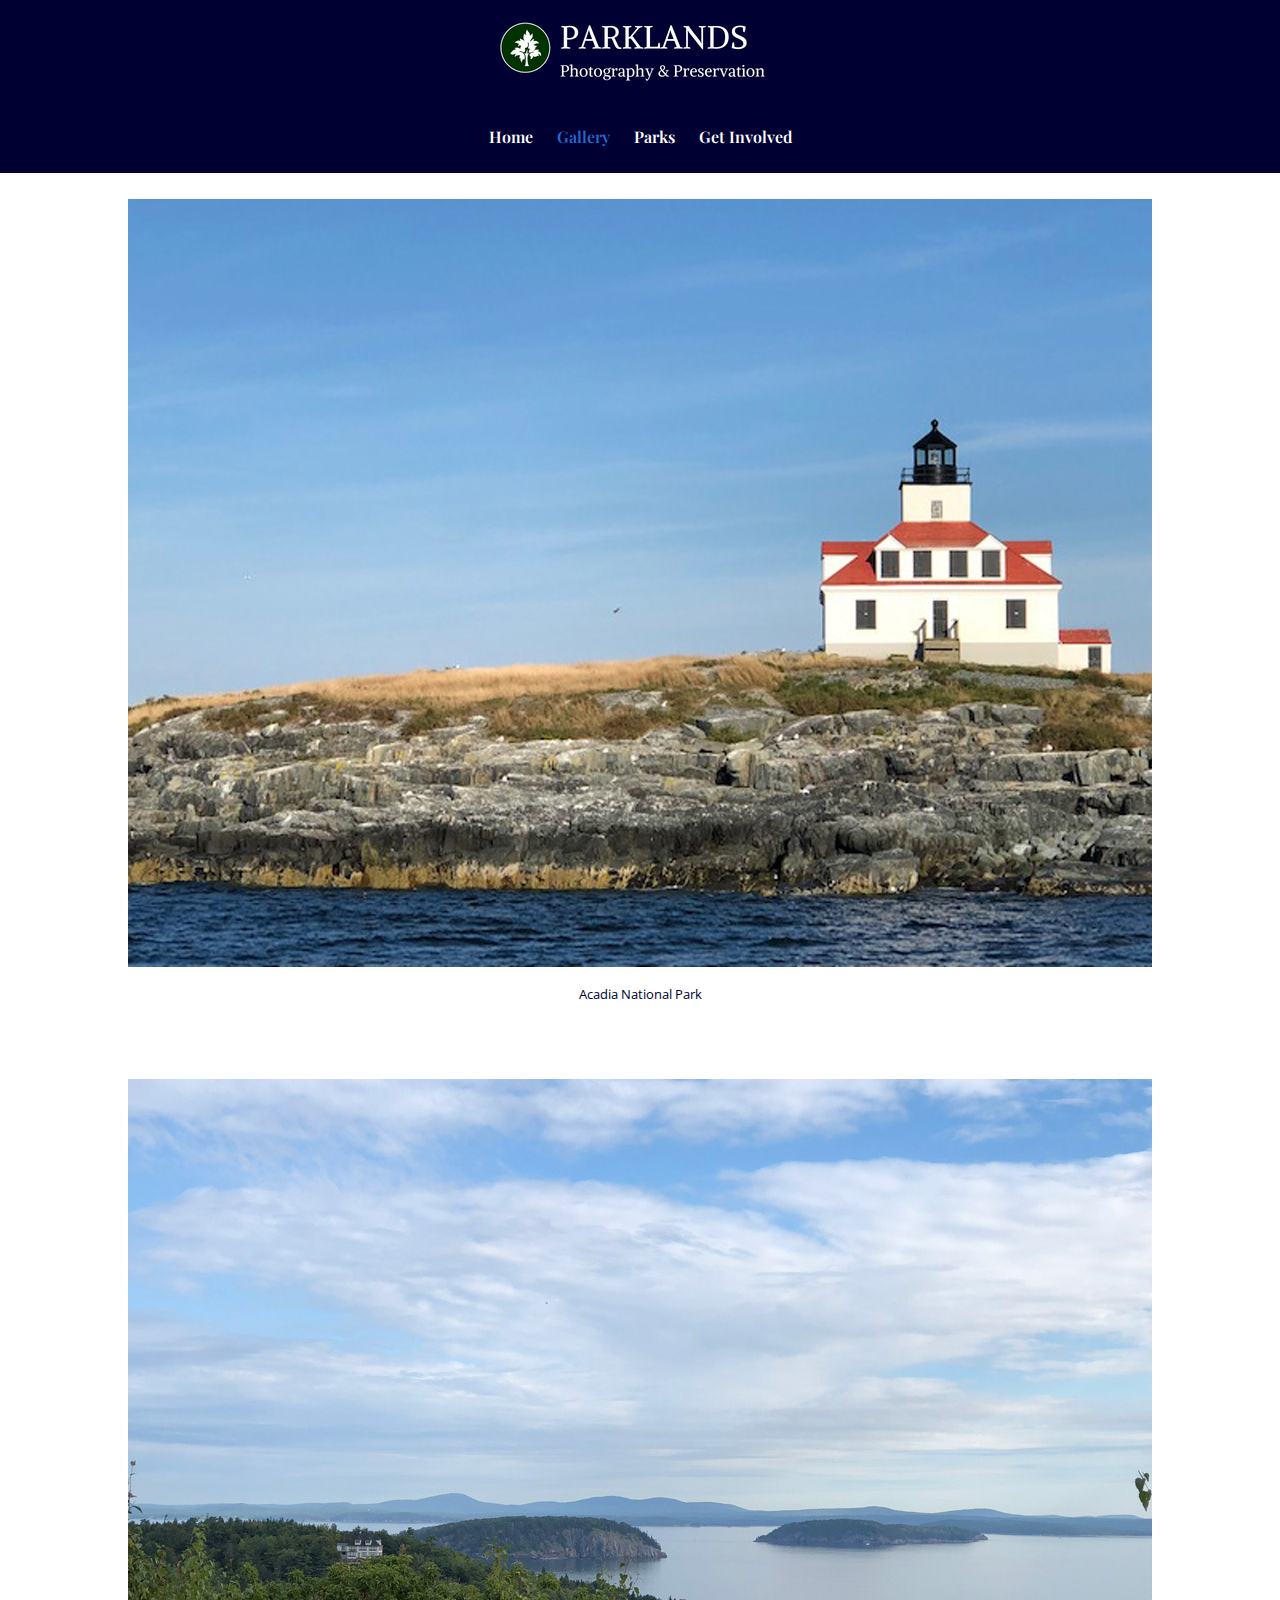
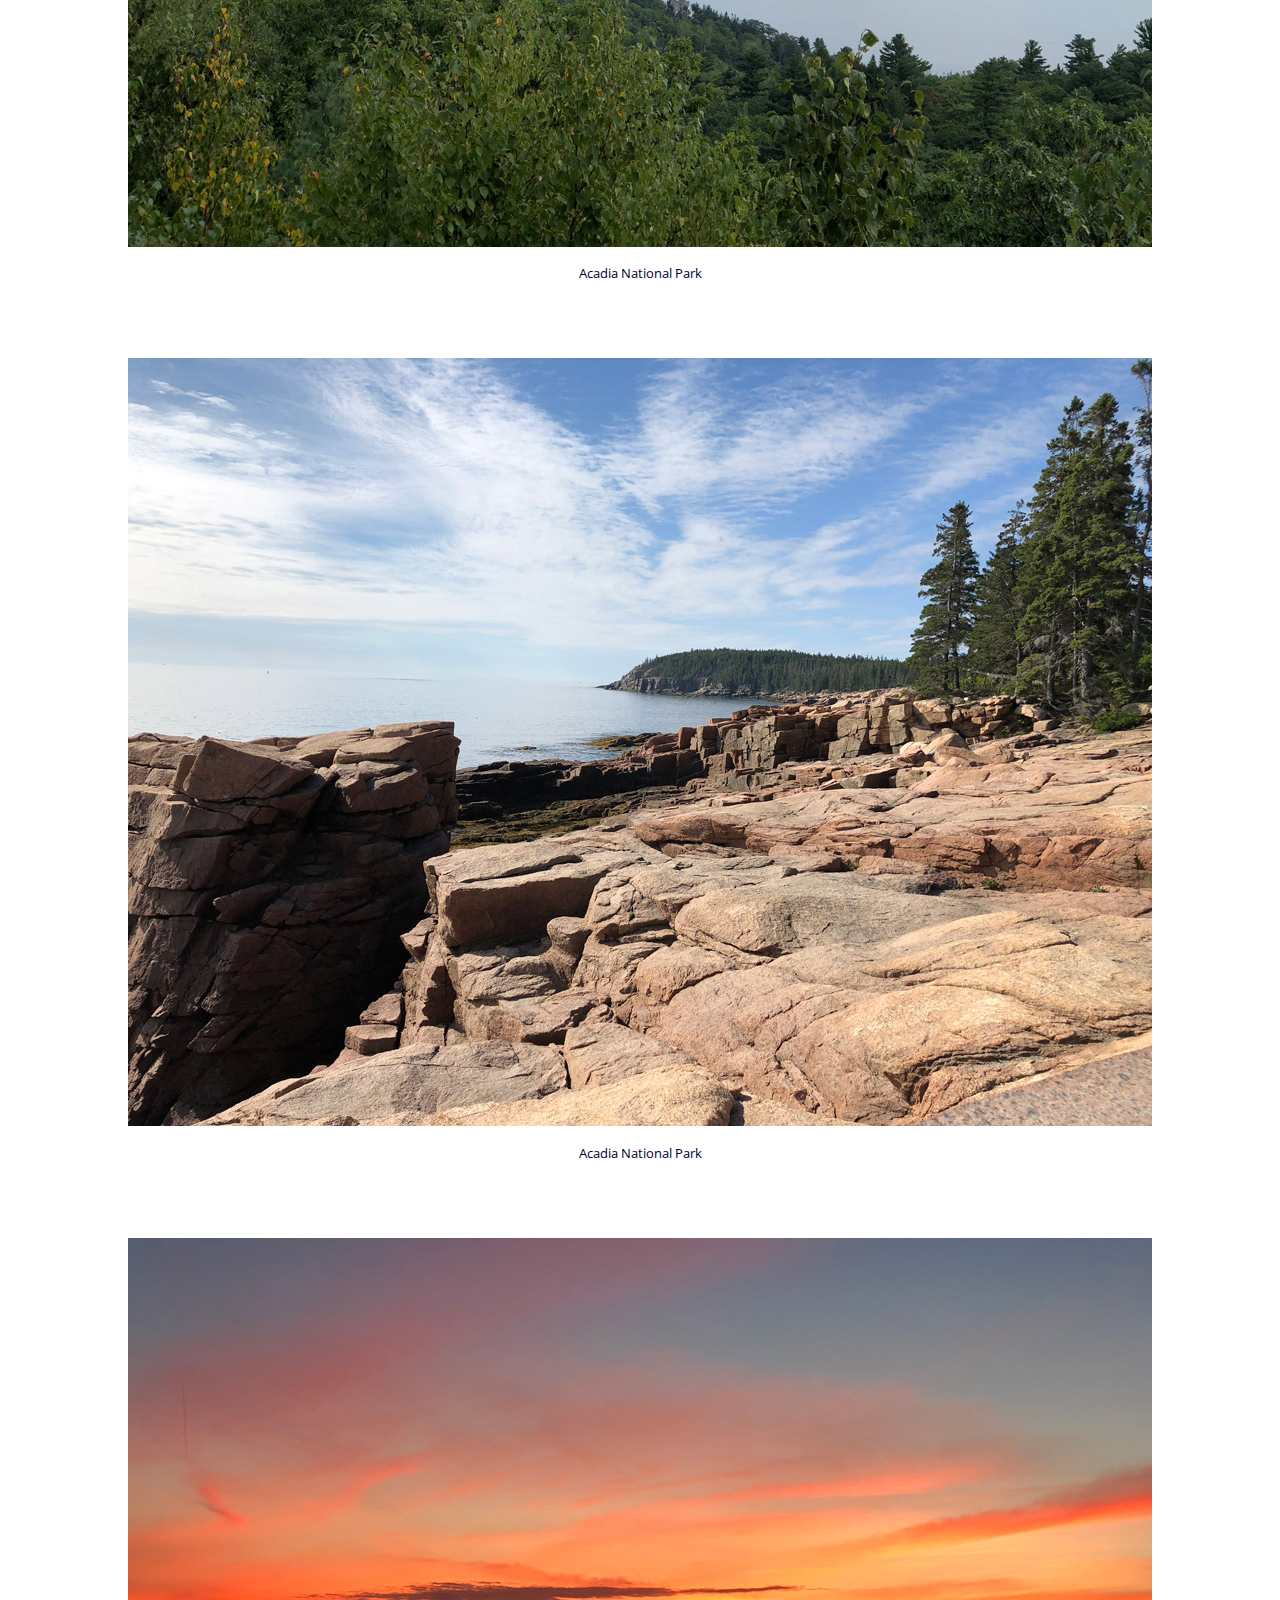
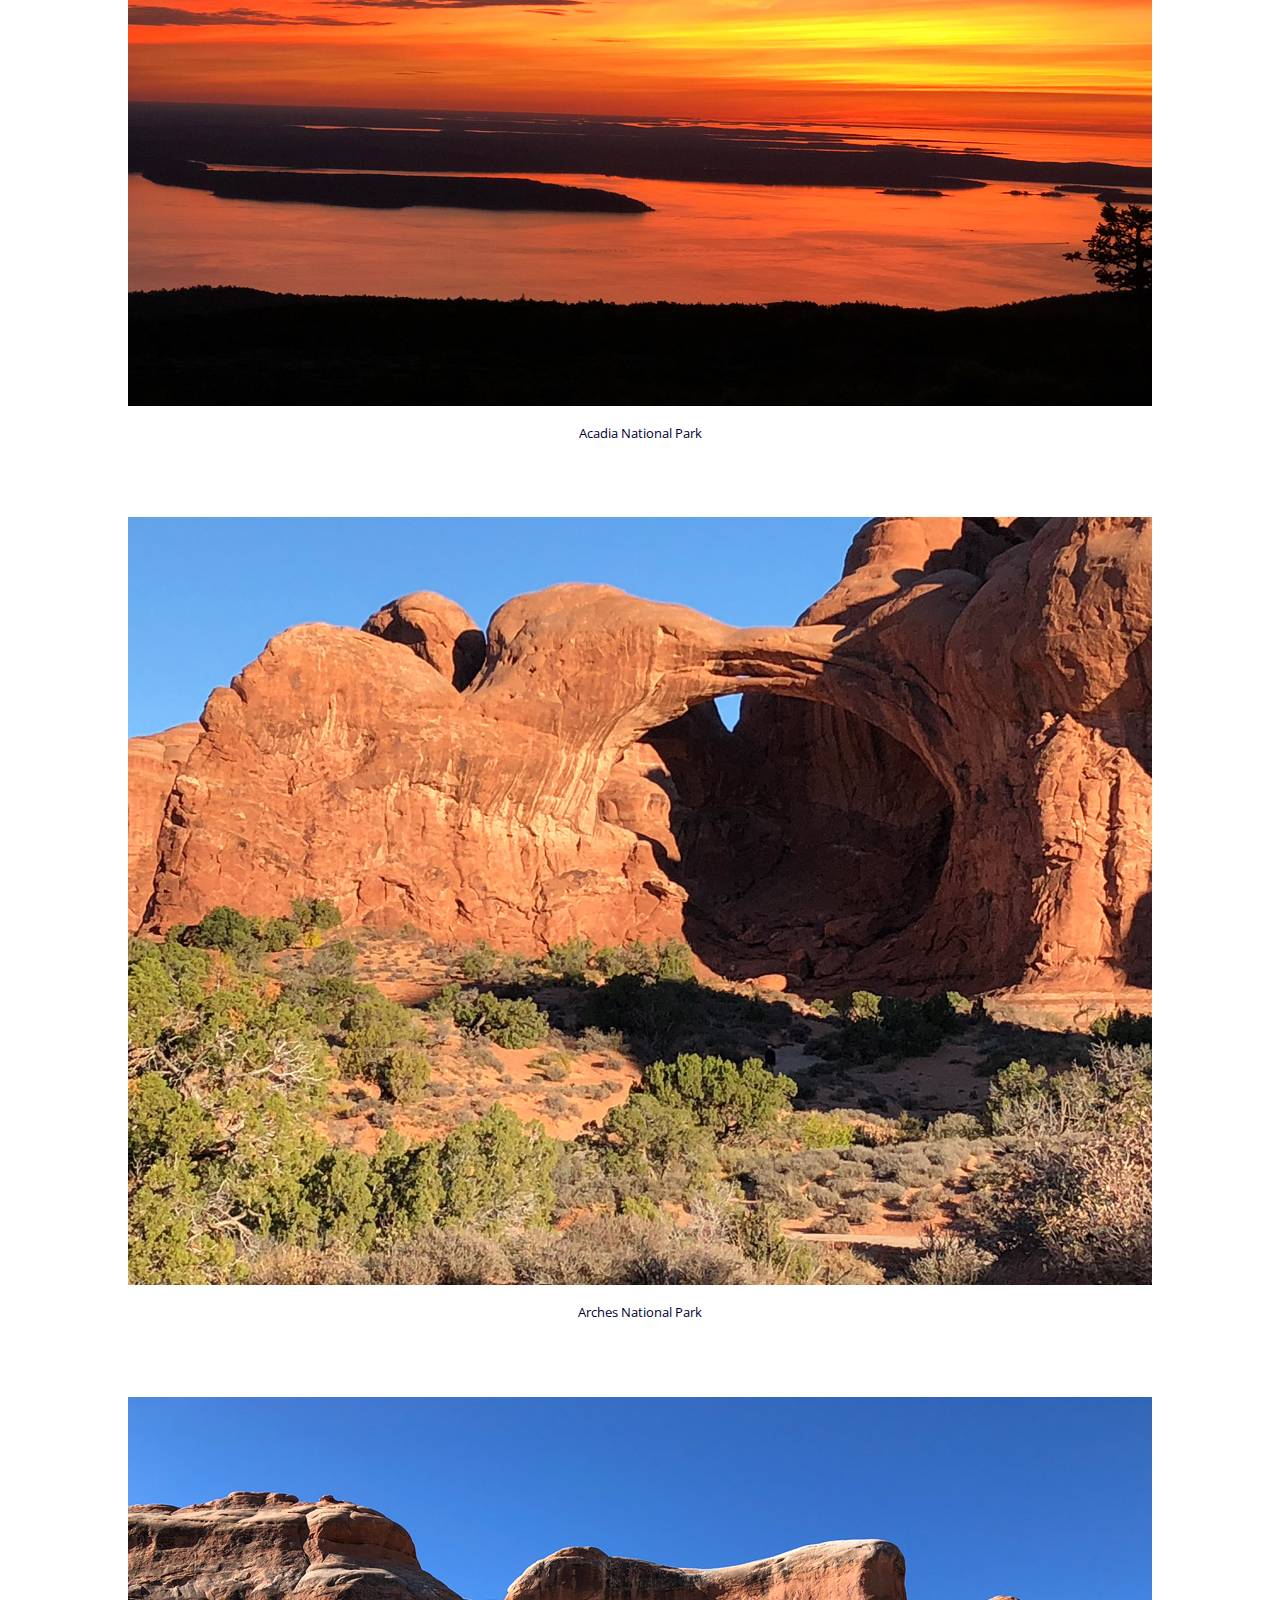
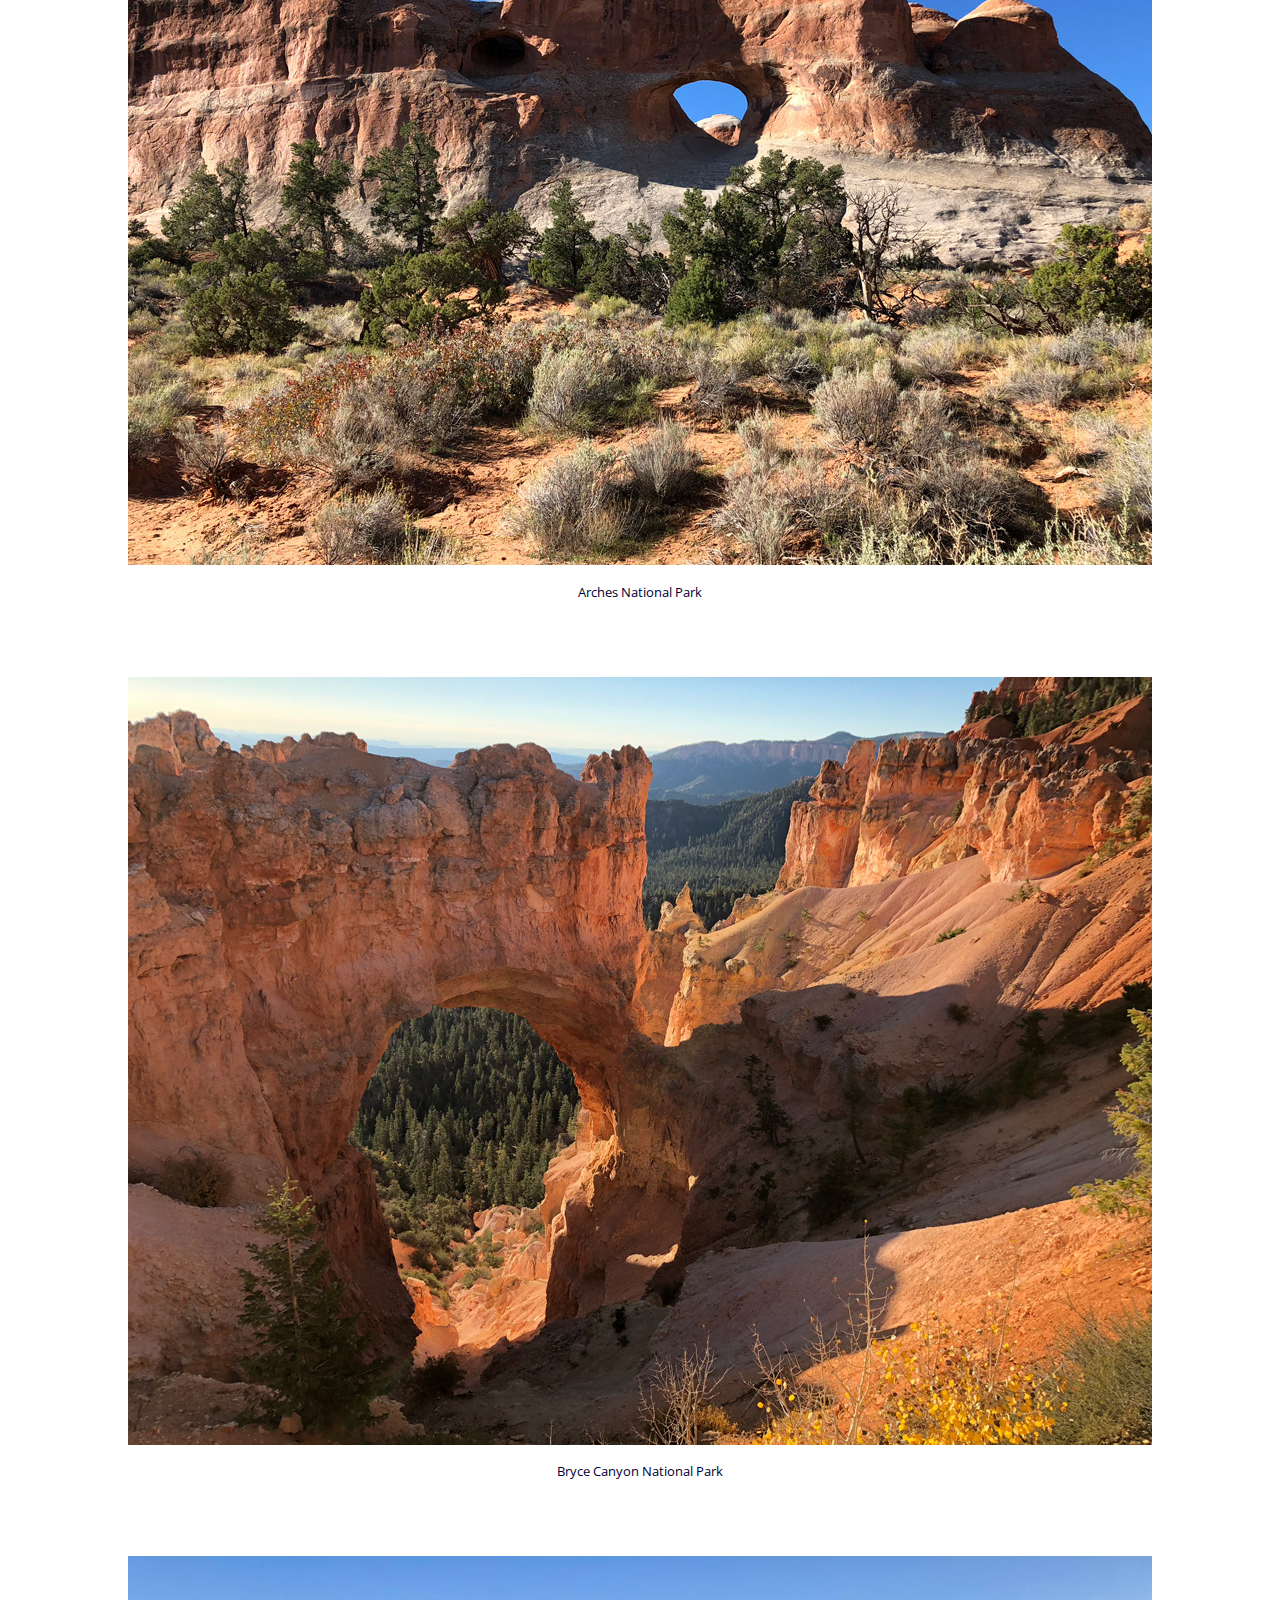
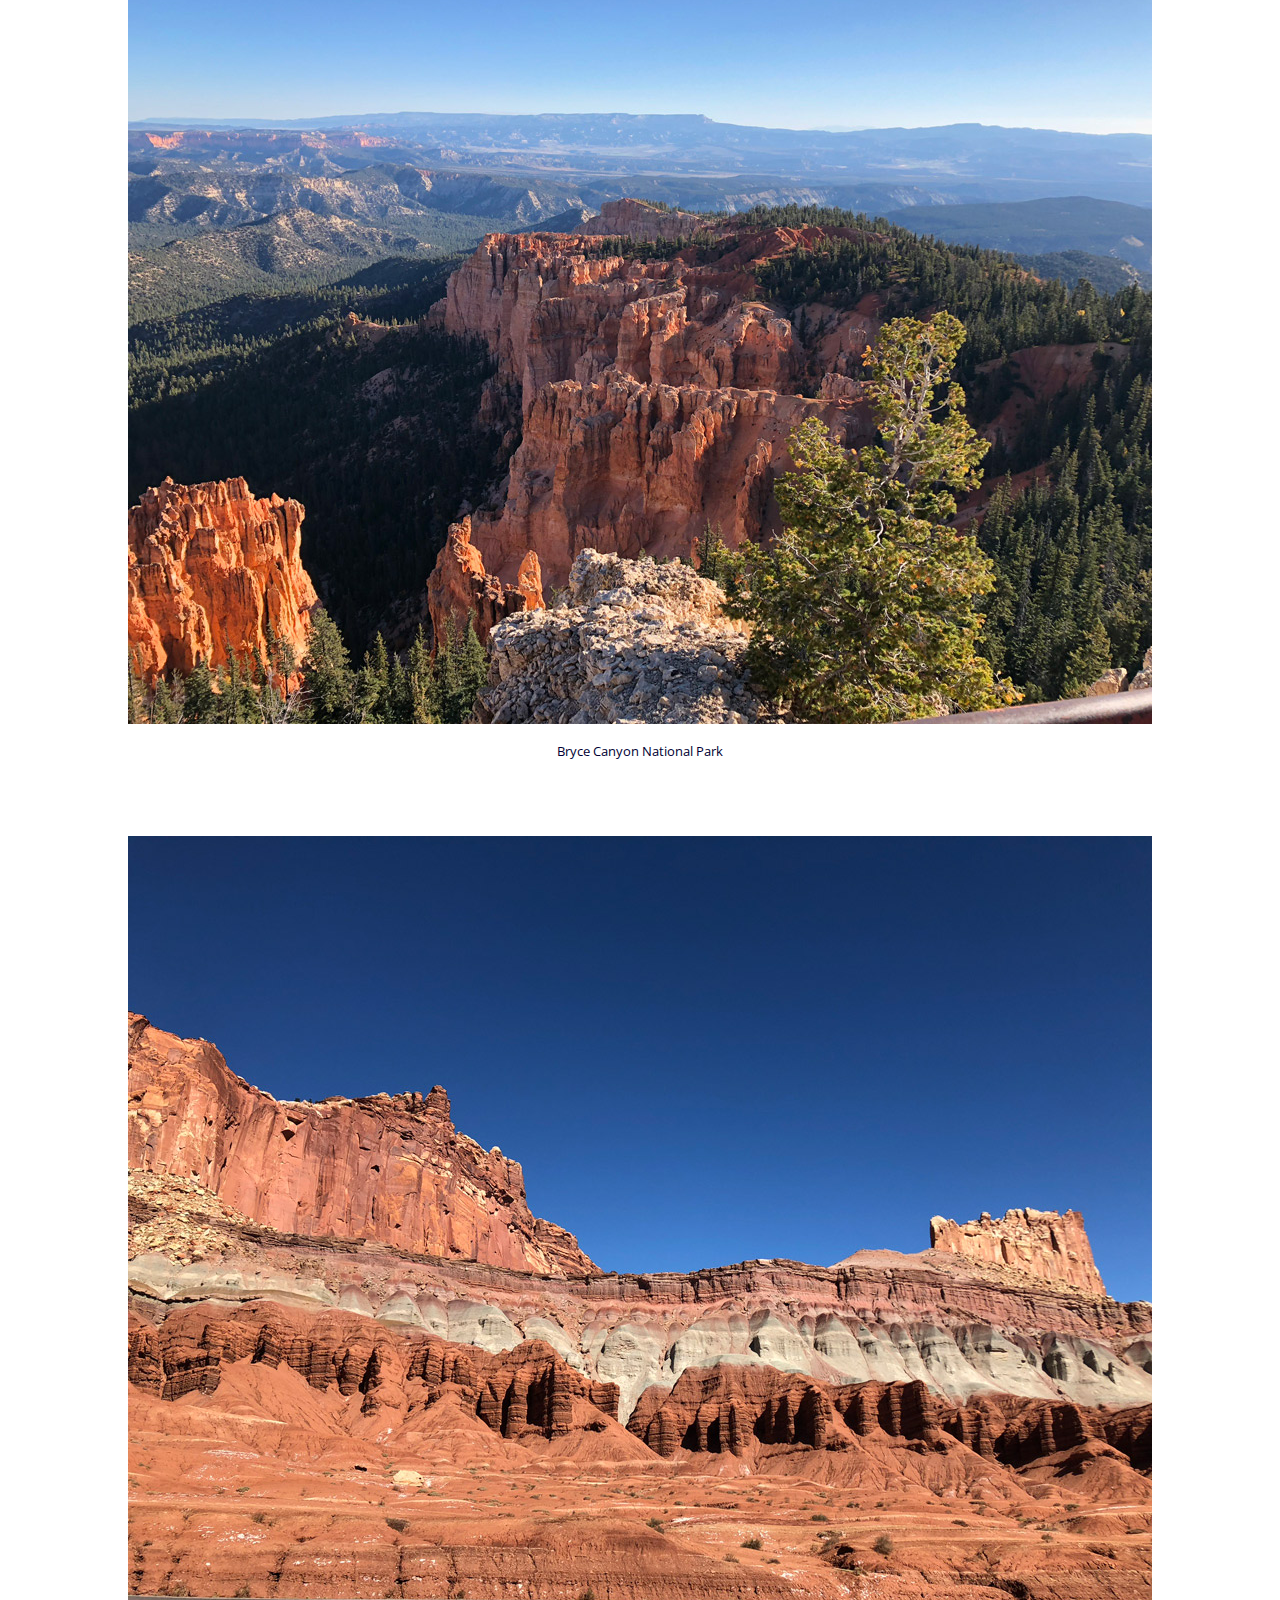
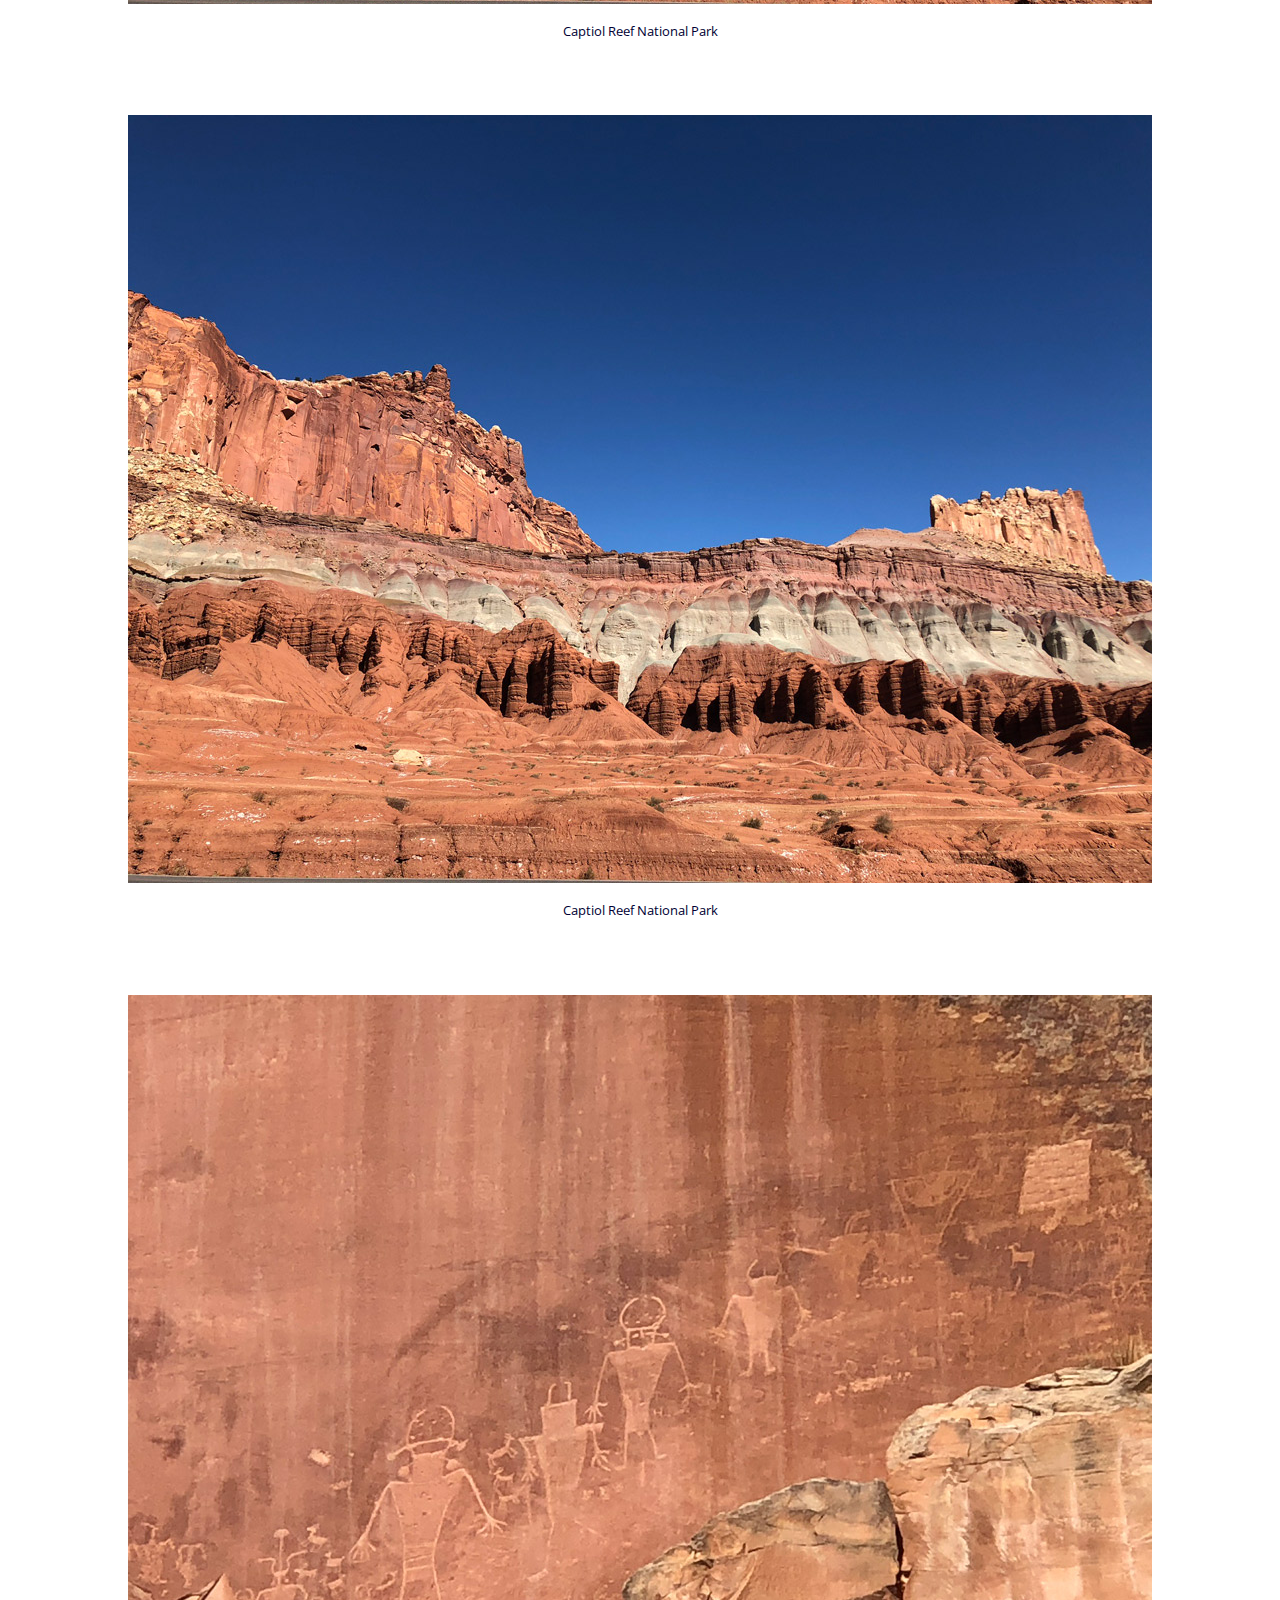
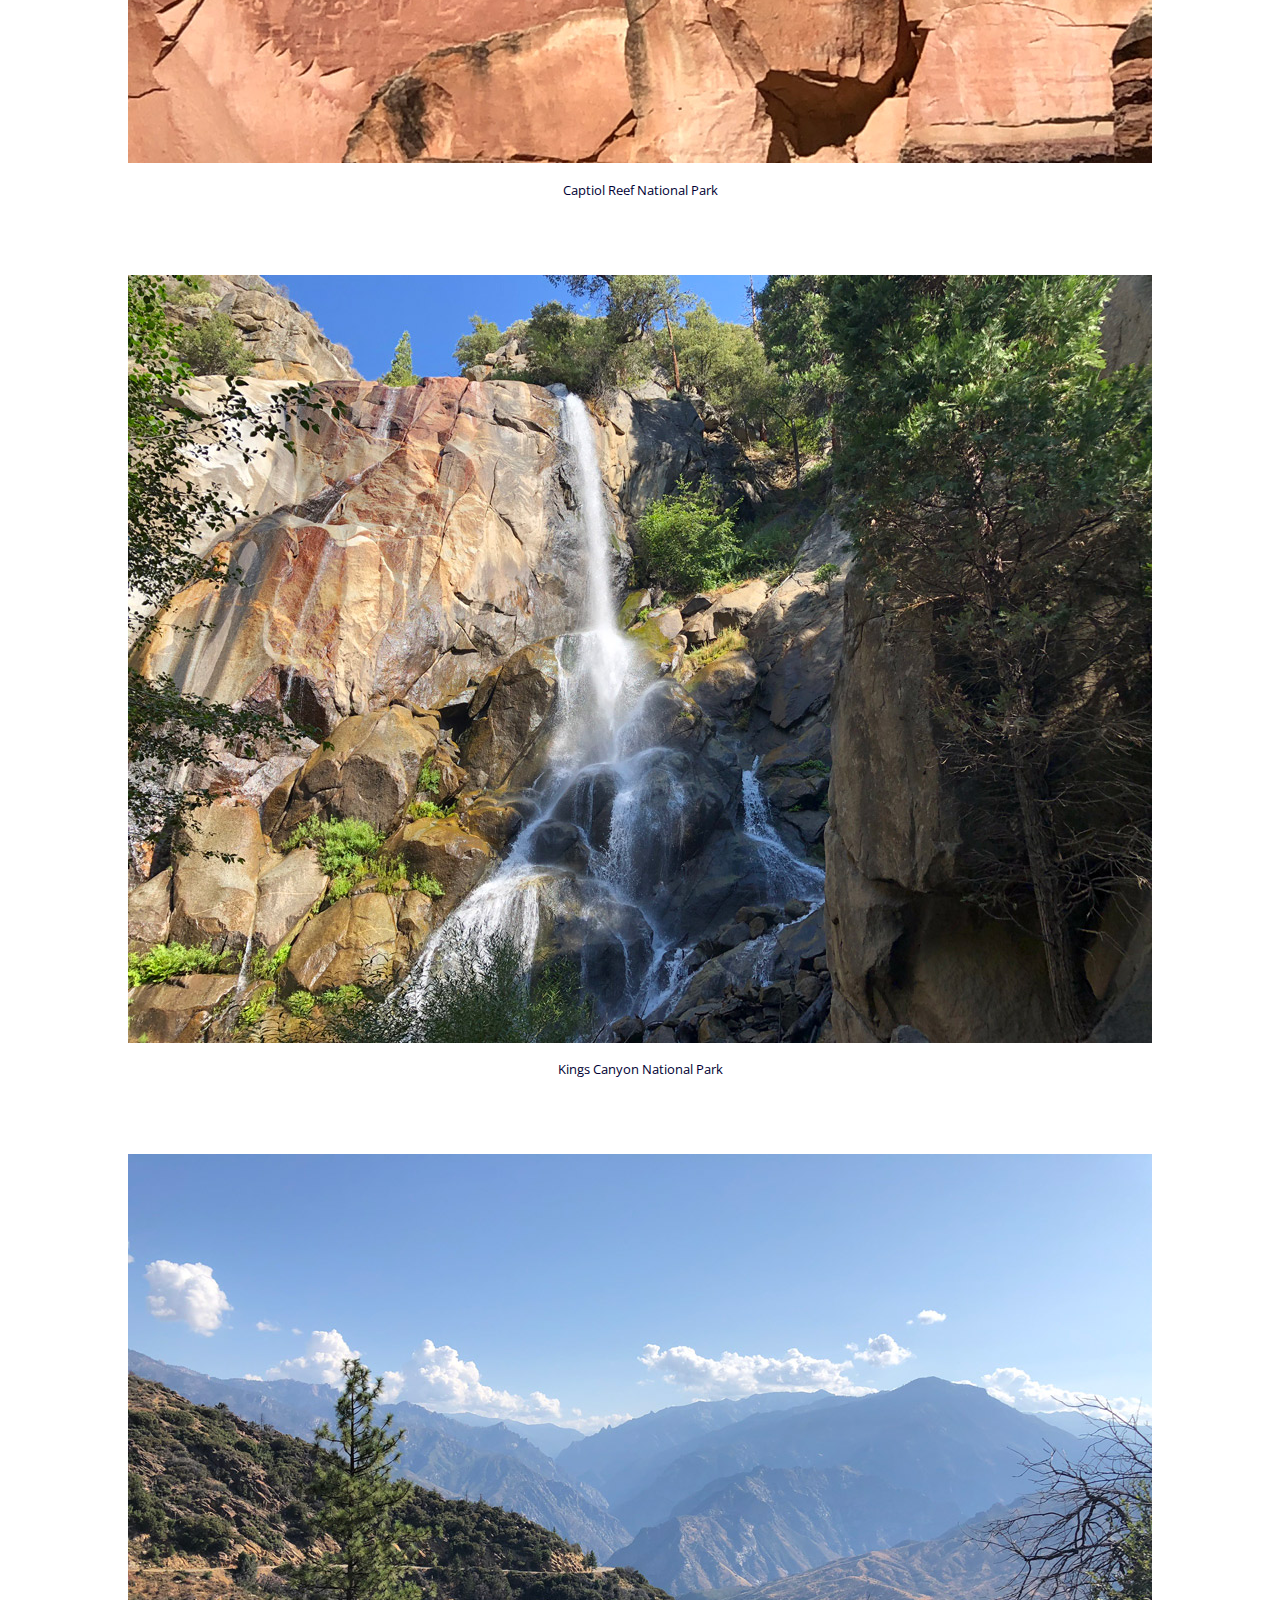
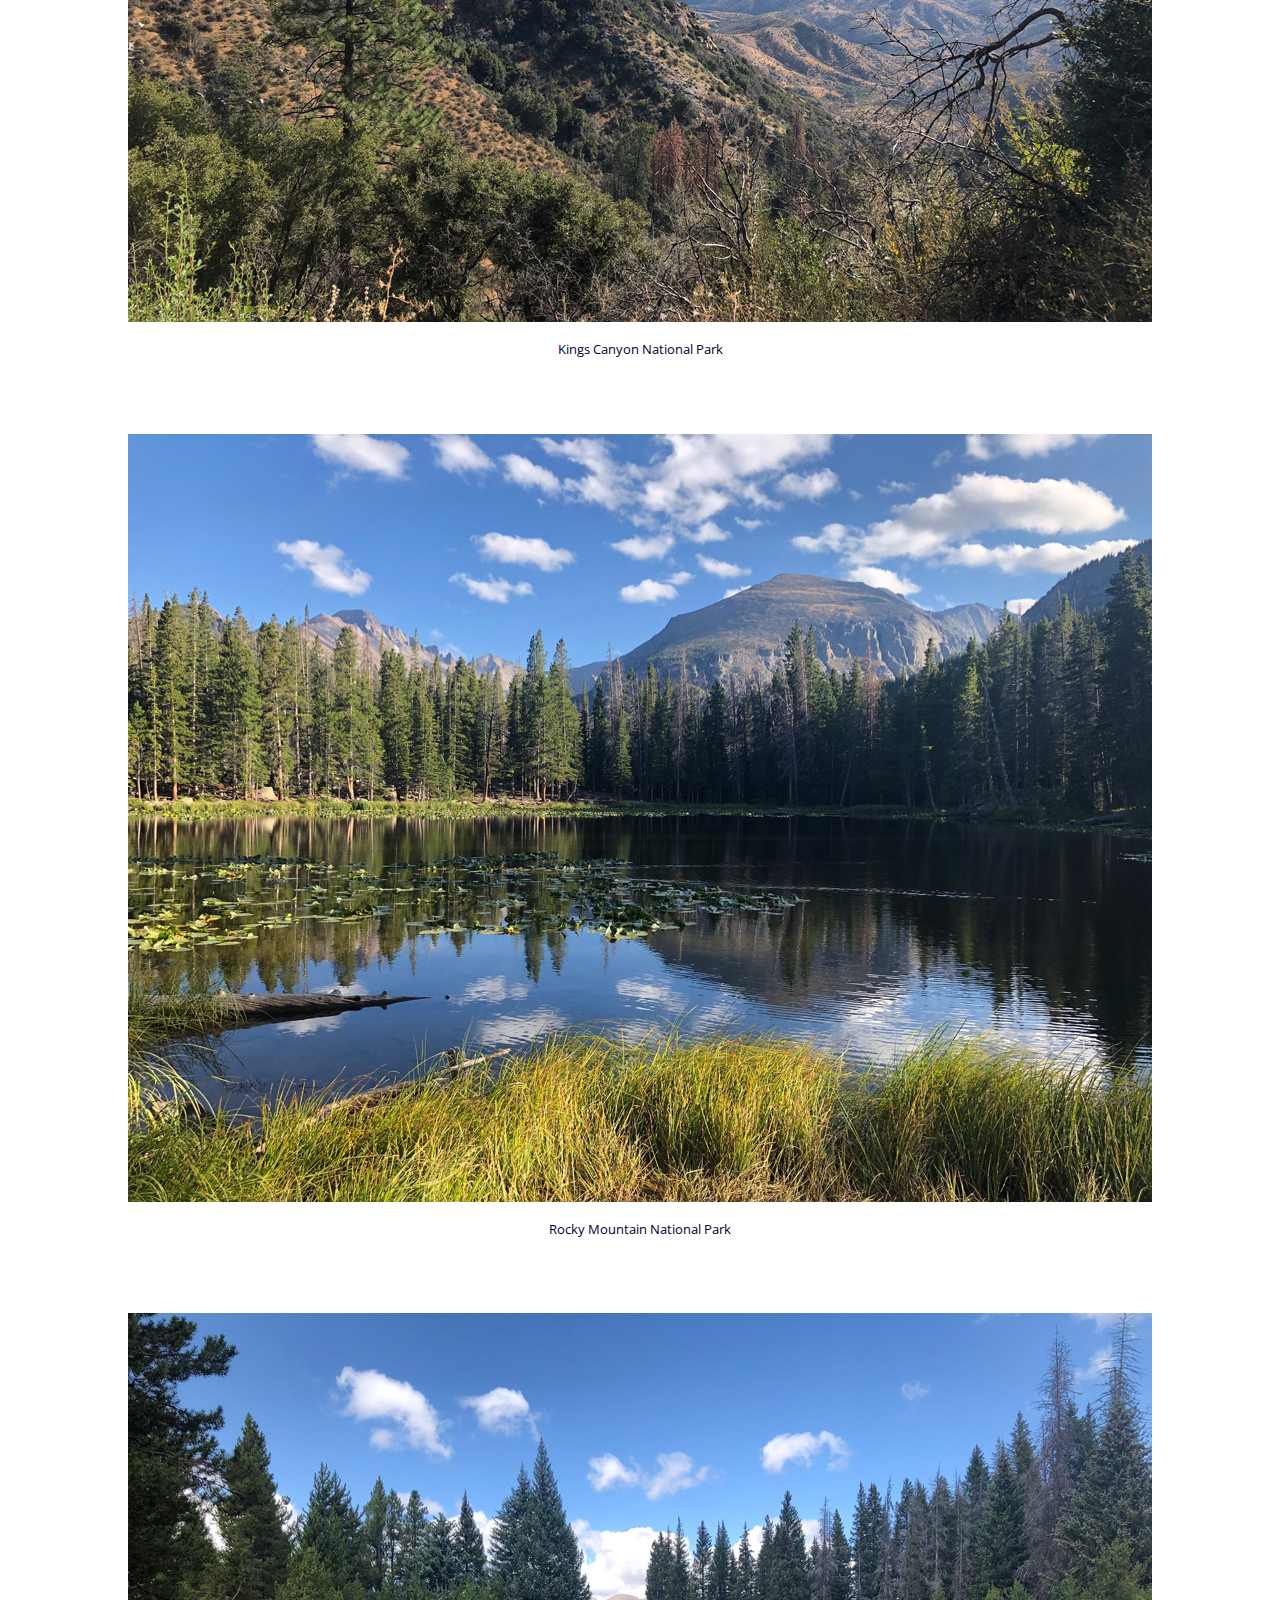
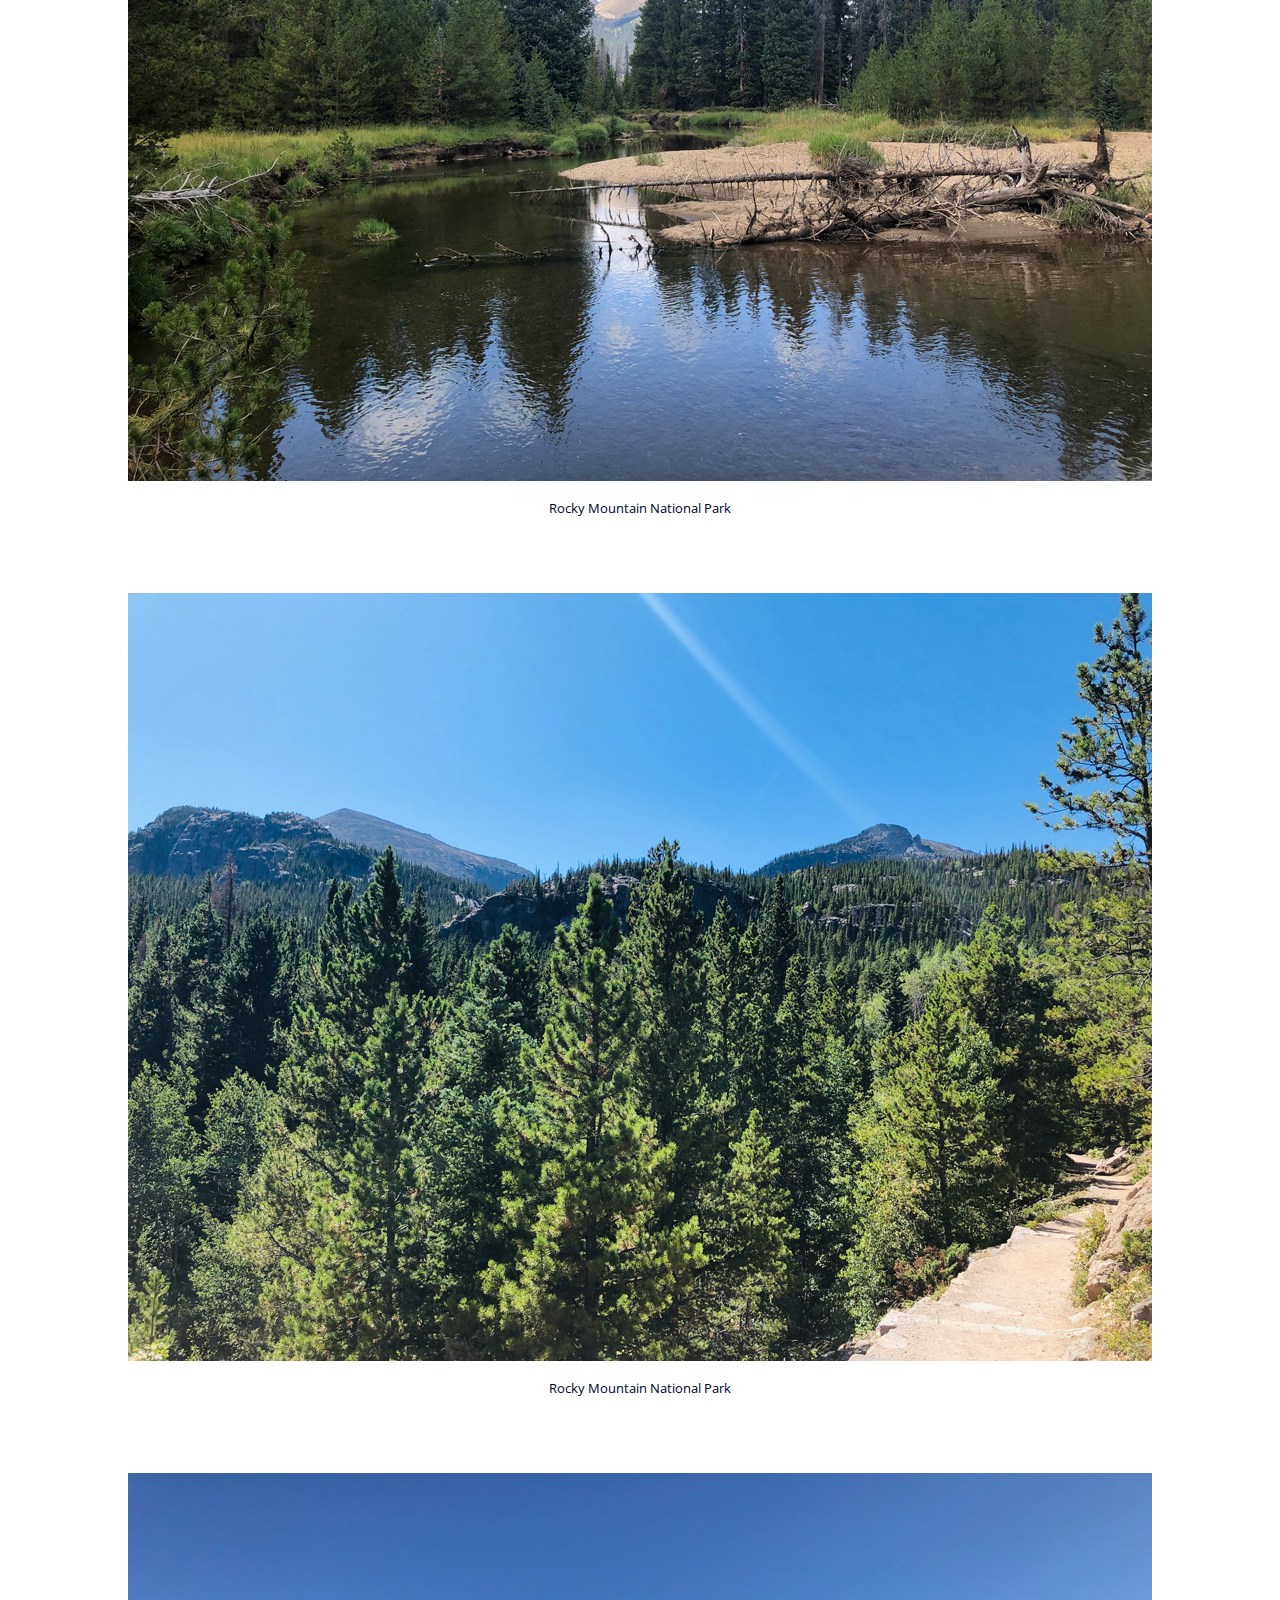
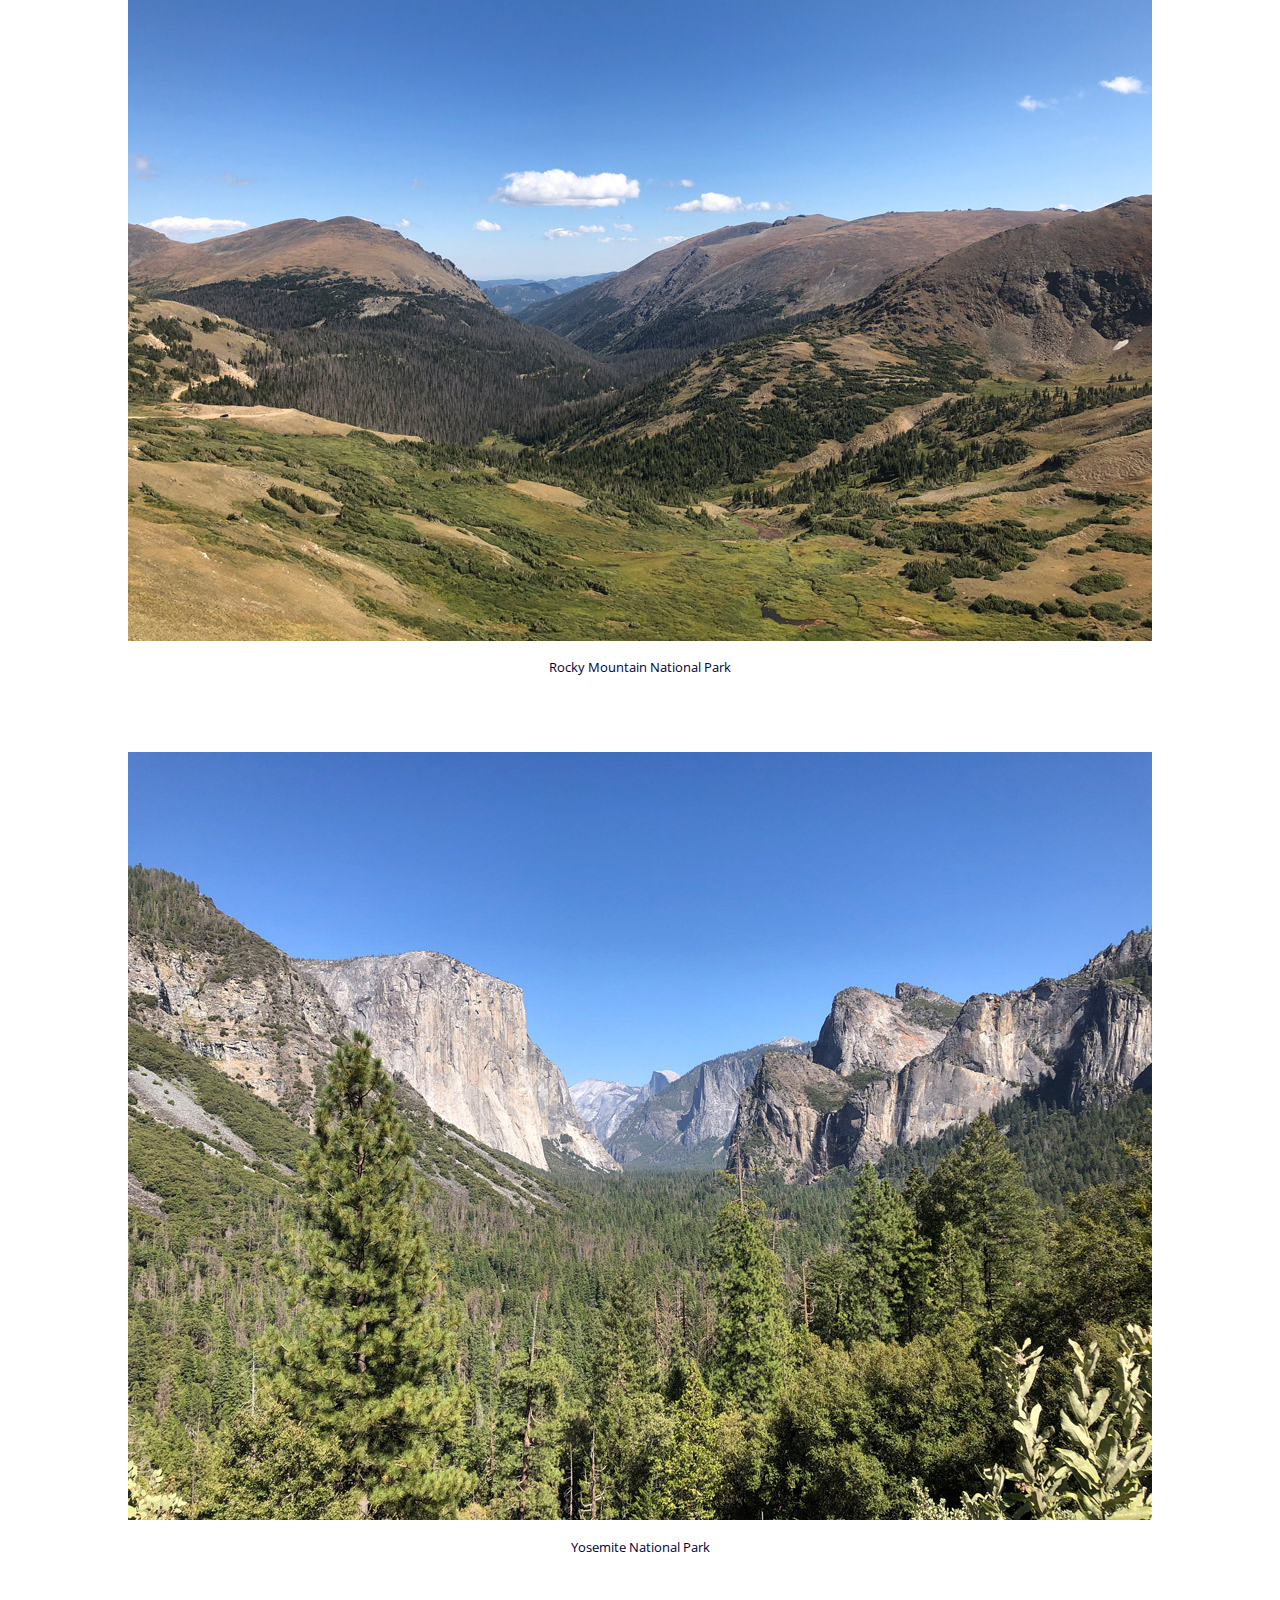
==== commit 4a3b345f: "added updated logo and styles" ====
--- a/gallery.html
+++ b/gallery.html
@@ -18,7 +18,7 @@
         <header>
             <!--TITLE return to index.html-->
             <a id=logo href="index.html">
-                <img id="logo" src="img/plogo.png" alt="Parklands | Photography & Preservation">
+                <img id="logo" src="img/parklandslogo.png" alt="Parklands | Photography & Preservation">
             </a>
             <!--NAV MENU-->
             <nav>
--- a/css/main.css
+++ b/css/main.css
@@ -43,7 +43,7 @@
 }
 nav a {
     font-weight: 600;
-    padding: 15px;
+    padding: 10px;
 }
 nav li {
     display: inline-block;
@@ -111,6 +111,14 @@
 }
 
 /**PAGE:INVOLVE**/
+#involve-image {
+    display: block;
+    margin-left: auto;
+    margin-right: auto;
+    padding: 5%;
+    height: 75%;
+    width: 75%;
+}
 .input-group {
     margin-bottom: 15px;
     margin-left: 20px;
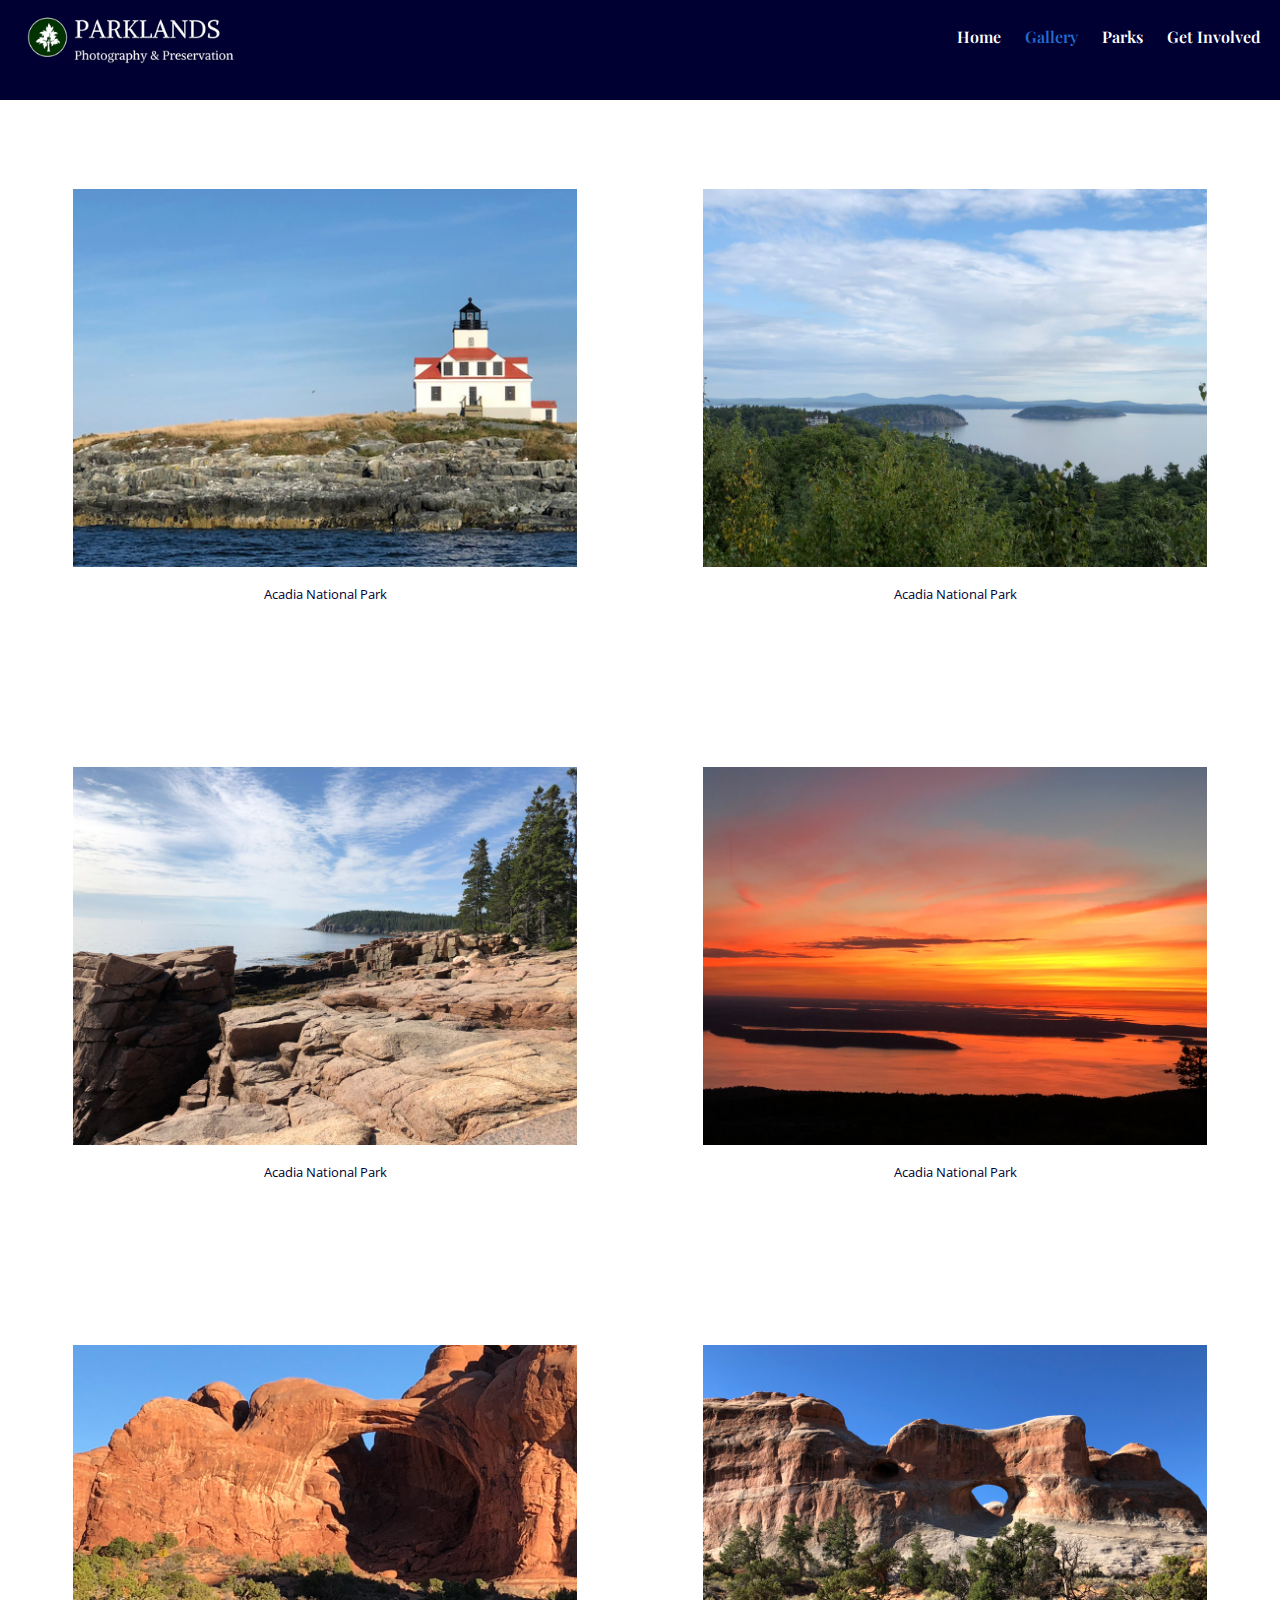
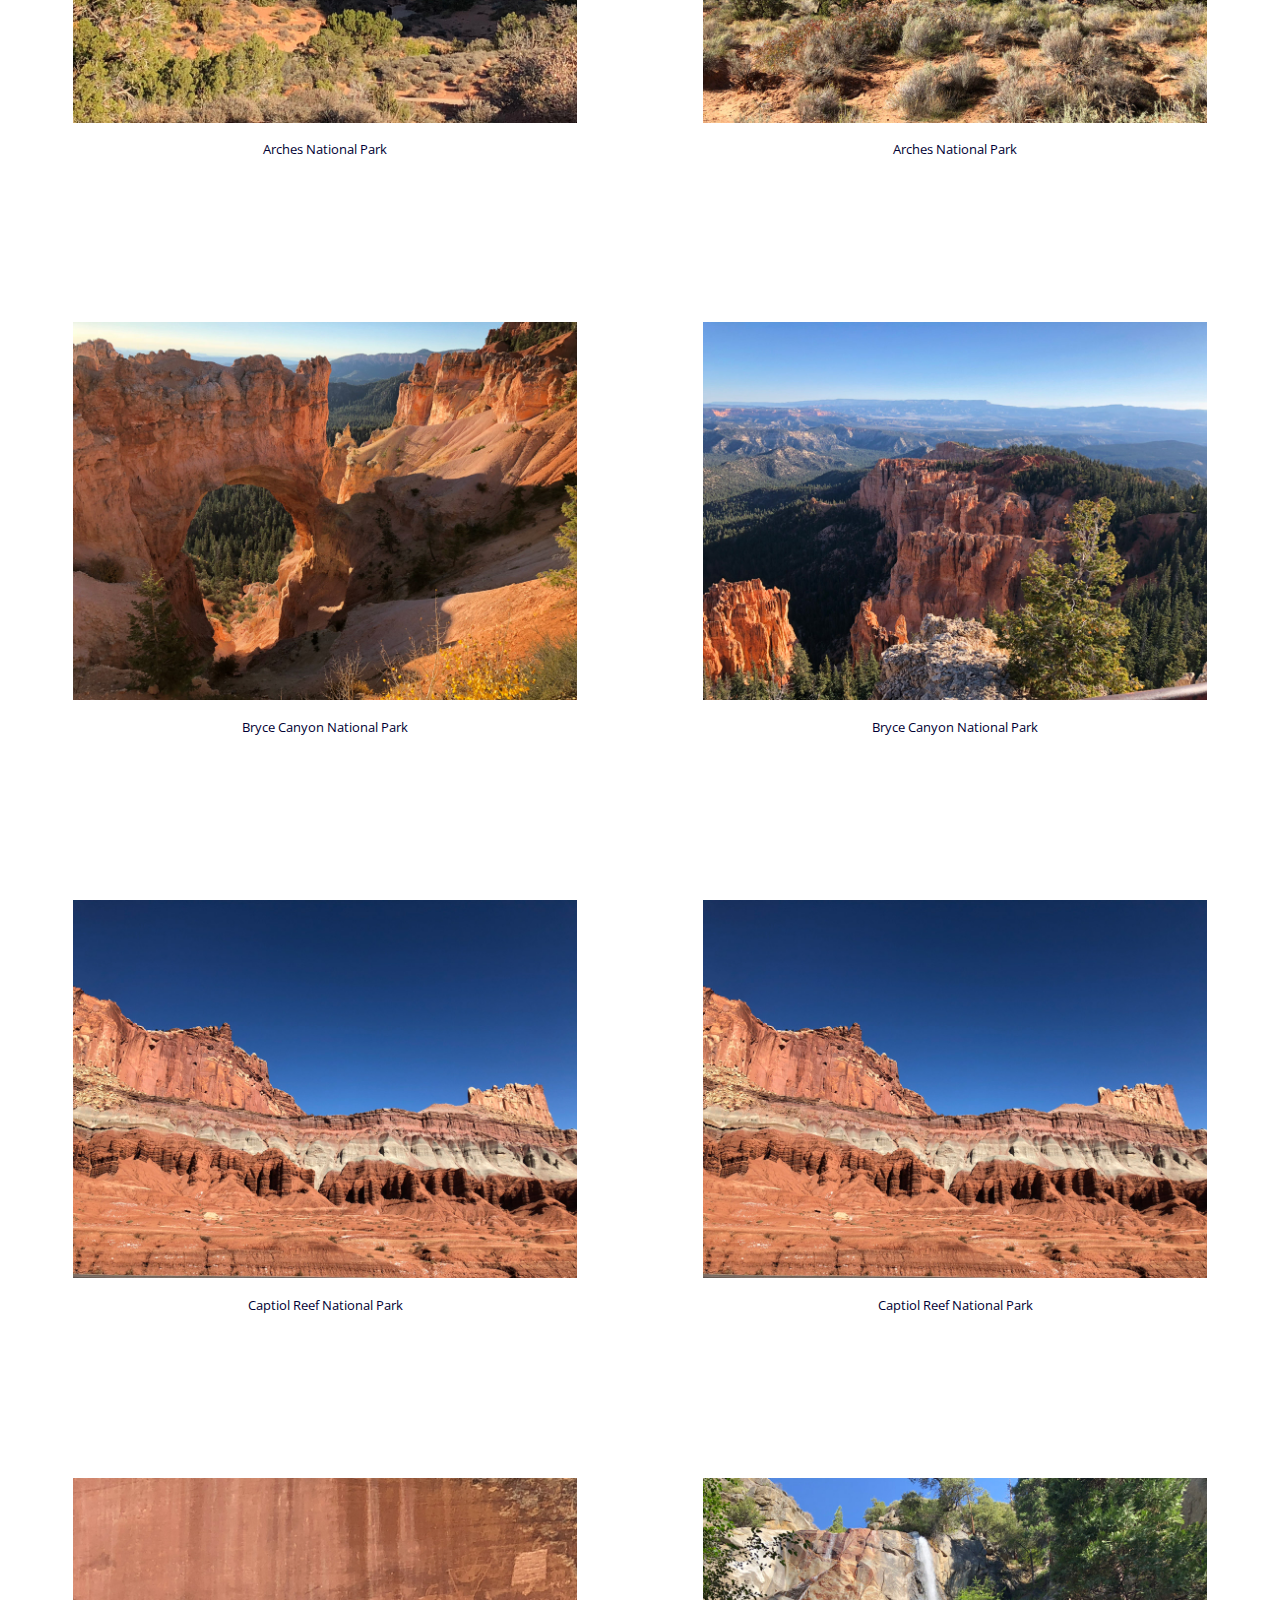
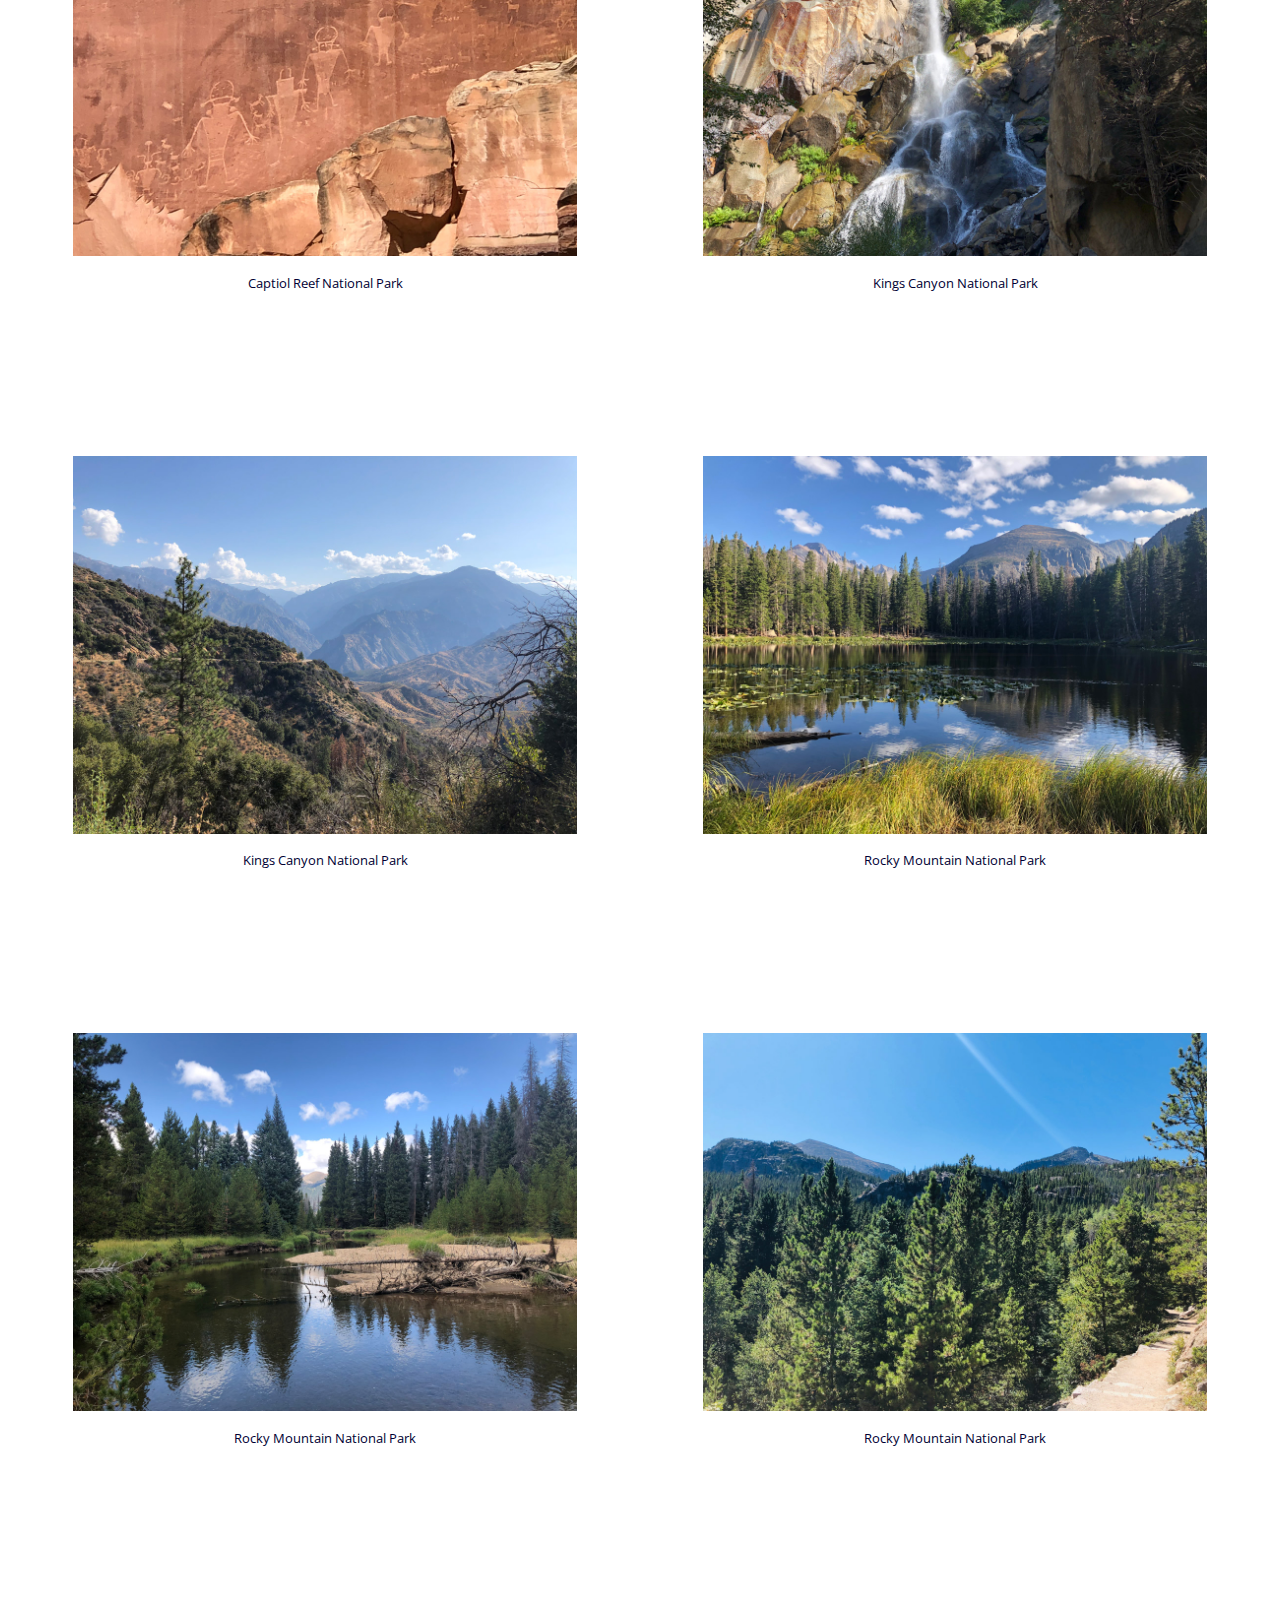
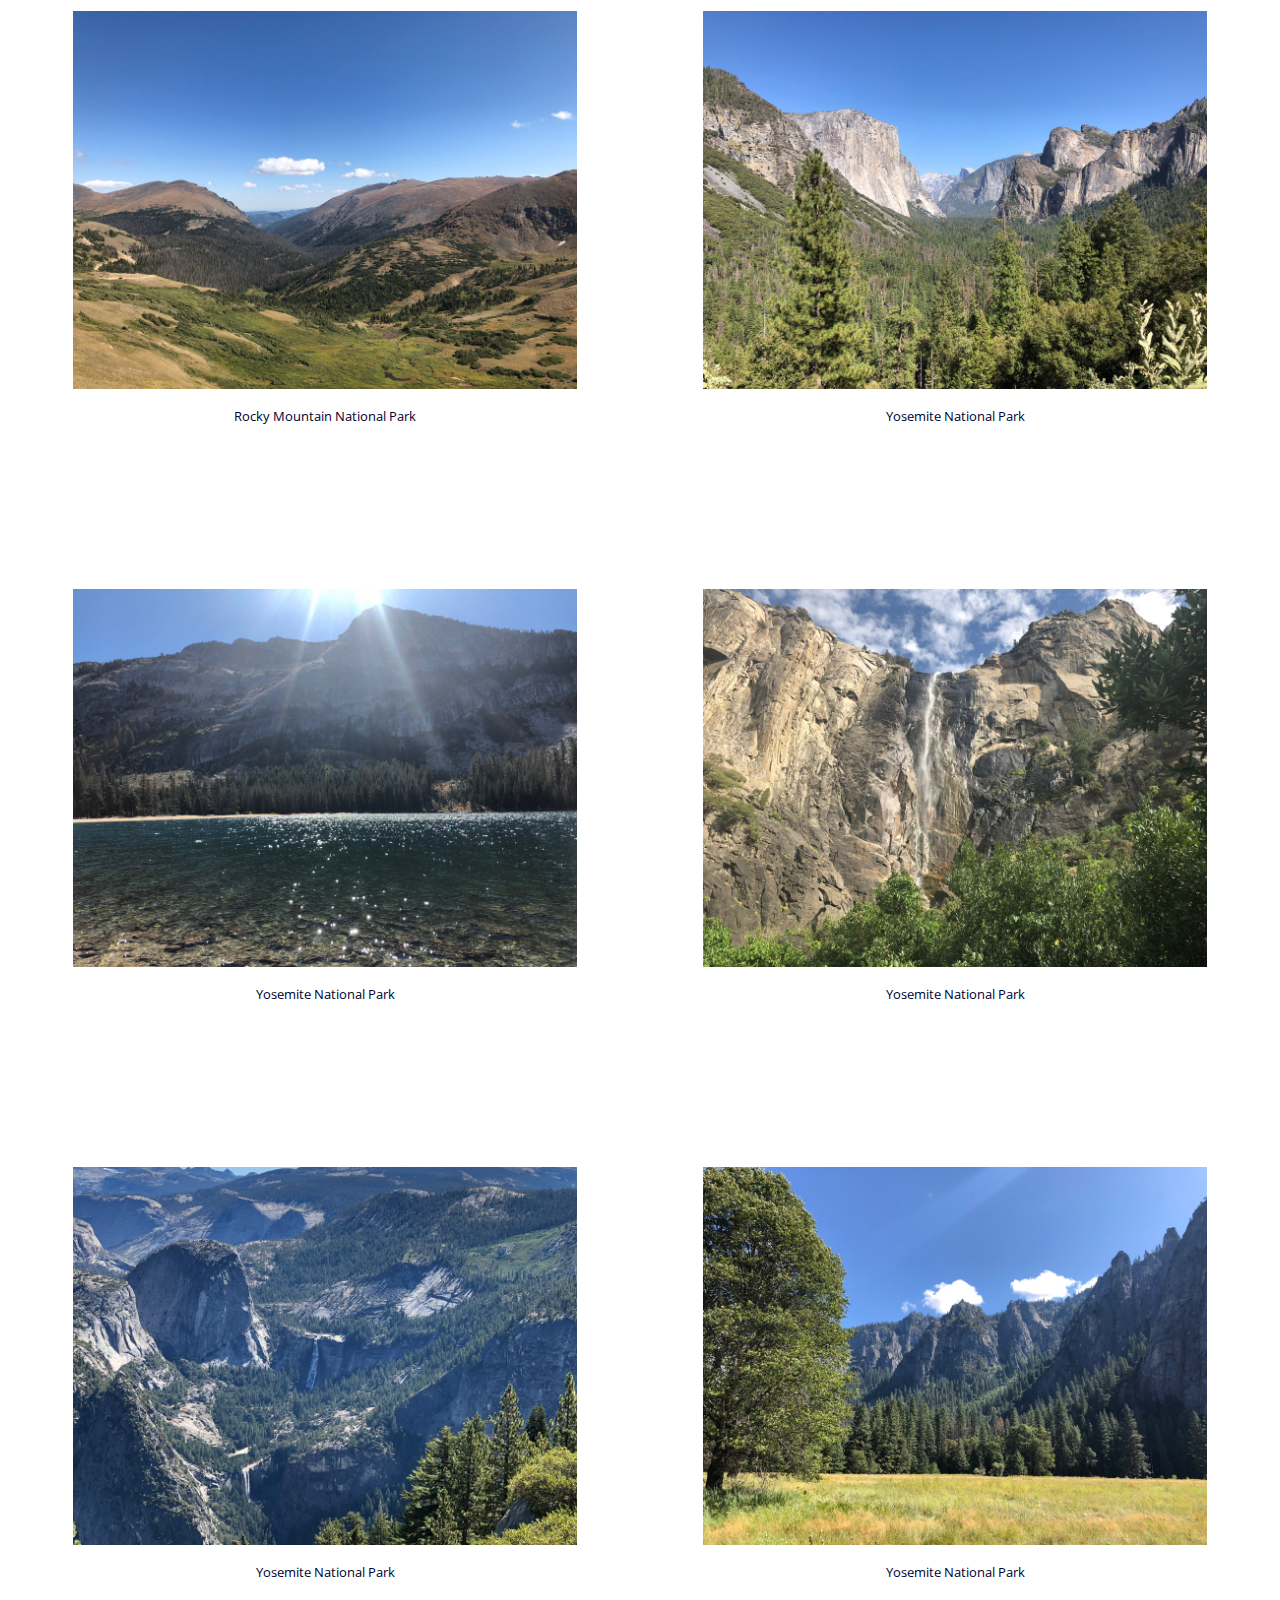
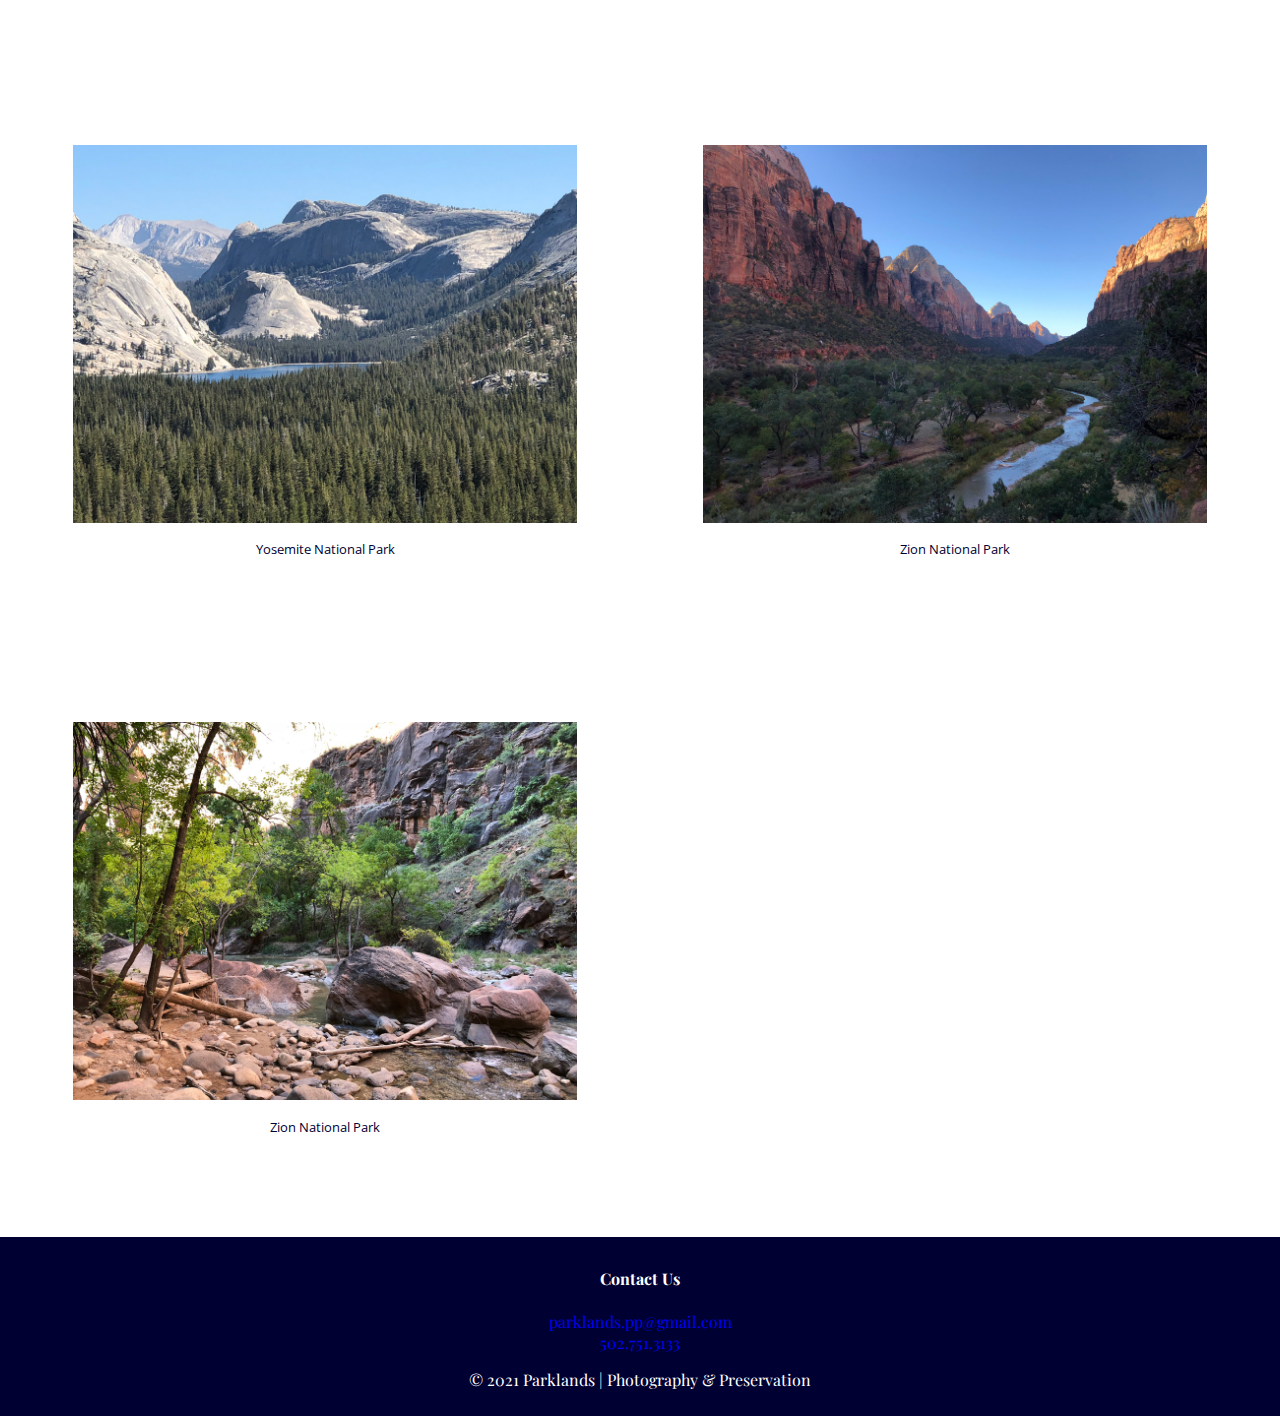
==== commit 26246f99: "added responsive styles for all pages" ====
--- a/gallery.html
+++ b/gallery.html
@@ -12,6 +12,7 @@
         <link href="https://fonts.googleapis.com/css2?family=EB+Garamond:wght@400;600;800&family=Open+Sans:wght@300;400;600;800&family=Playfair+Display:wght@400;600;800&display=swap" rel="stylesheet">
         <!--CSS-->
         <link rel="stylesheet" href="css/main.css">
+        <link rel="stylesheet" href="css/responsive.css">    
     </head>
     <body>
         <!--HEADER BEGIN-->
--- a/css/responsive.css
+++ b/css/responsive.css
@@ -0,0 +1,53 @@
+@media screen and (min-width: 768px) {
+/**PAGE:GALLERY**/
+    #gallery li {
+        float: left;
+        margin: 5%;
+        width: 40%;
+    }
+    footer {
+        clear: both;
+    }
+}
+
+@media screen and (min-width:768px) {
+/**PAGE:INDEX**/
+    #tahoe {
+        display: block;
+        margin-left: auto;
+        margin-right: auto;
+        padding: 2.5%;
+        height: 75%;
+        width: 75%;
+    }
+}
+
+@media screen and (min-width:1024px) {
+/**PAGE:INVOLVE**/
+    .column-1 {
+        float: left;
+        width: 50%;
+    }
+    .column-2 {
+        float: right;
+        width: 50%;
+    }
+}
+
+@media screen and (min-width:1024px) {
+/**HEADER & LOGO & NAVIGATION**/
+    header {
+        min-height: 100px;
+    }
+    #logo {
+        float: left;
+        padding-left: 10px;
+    }
+    nav {
+        float: right;
+        padding-right: 10px;
+    }
+}
+
+
+
